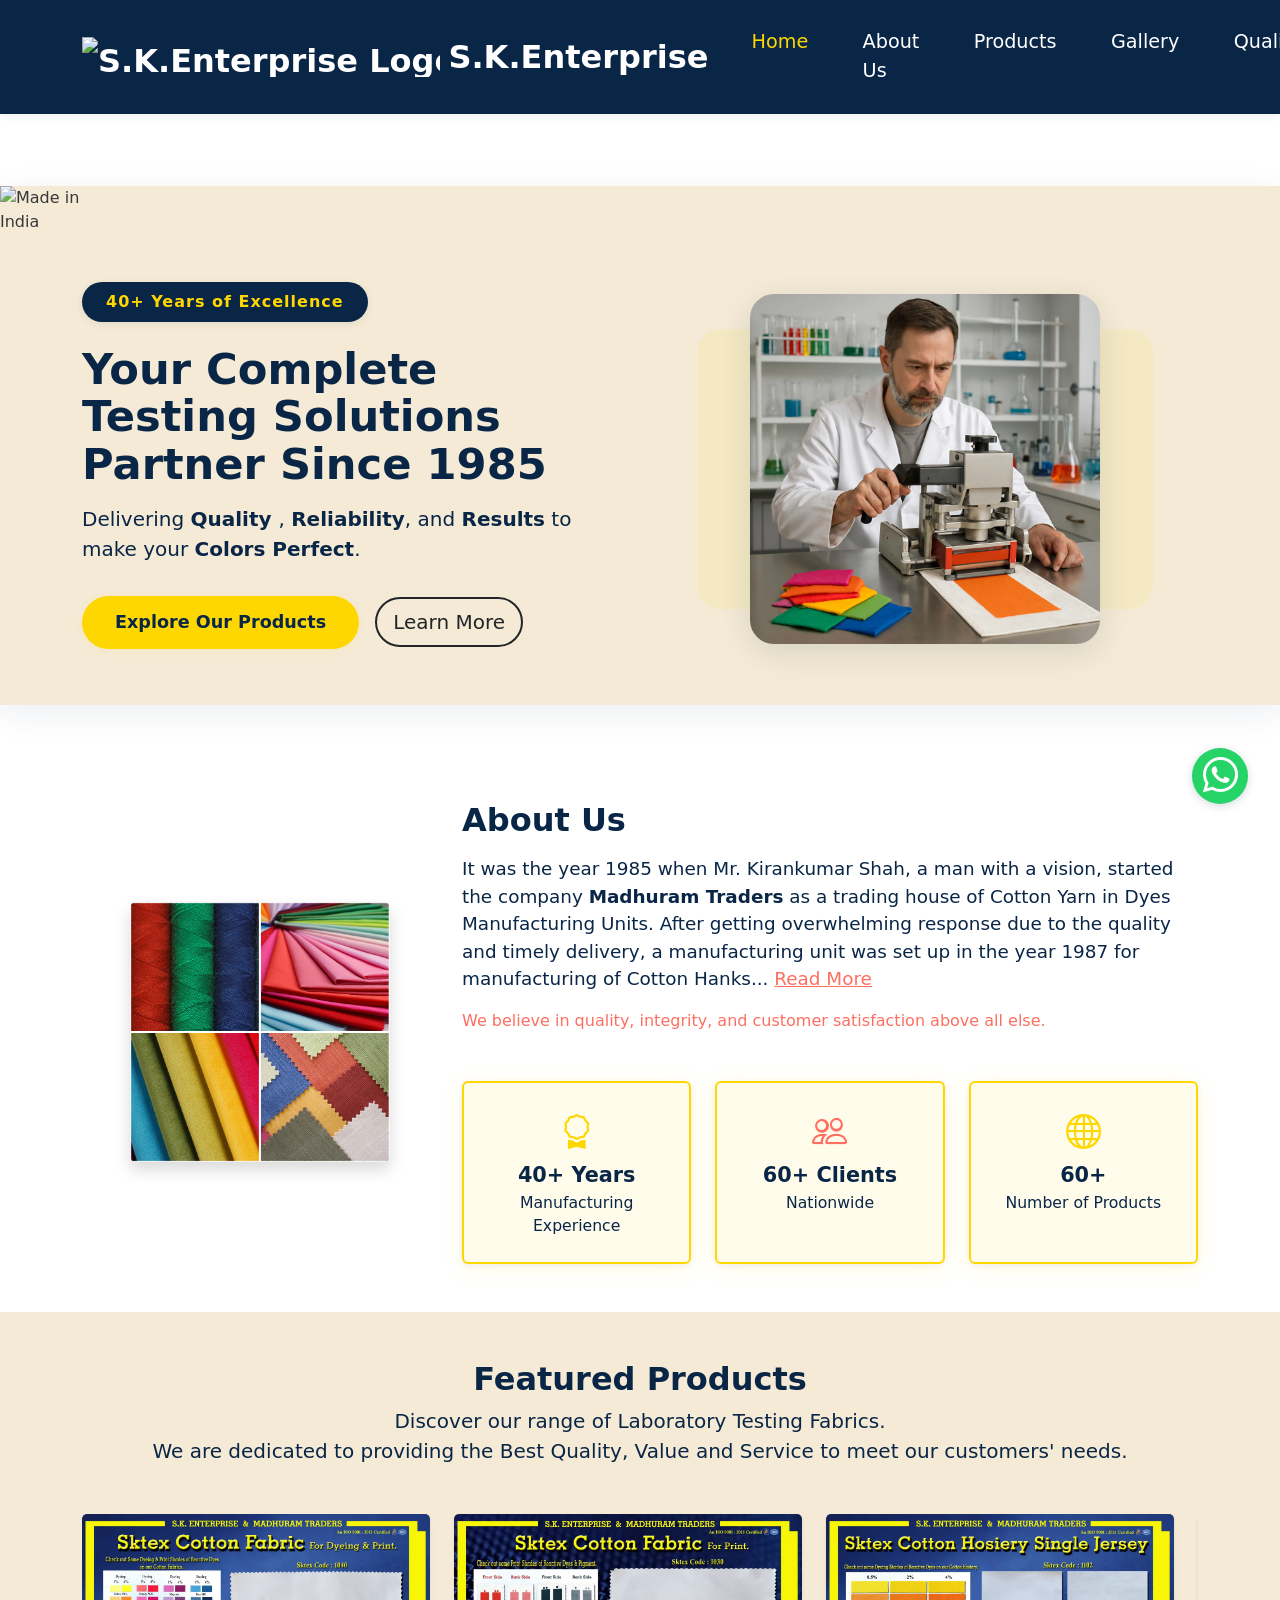
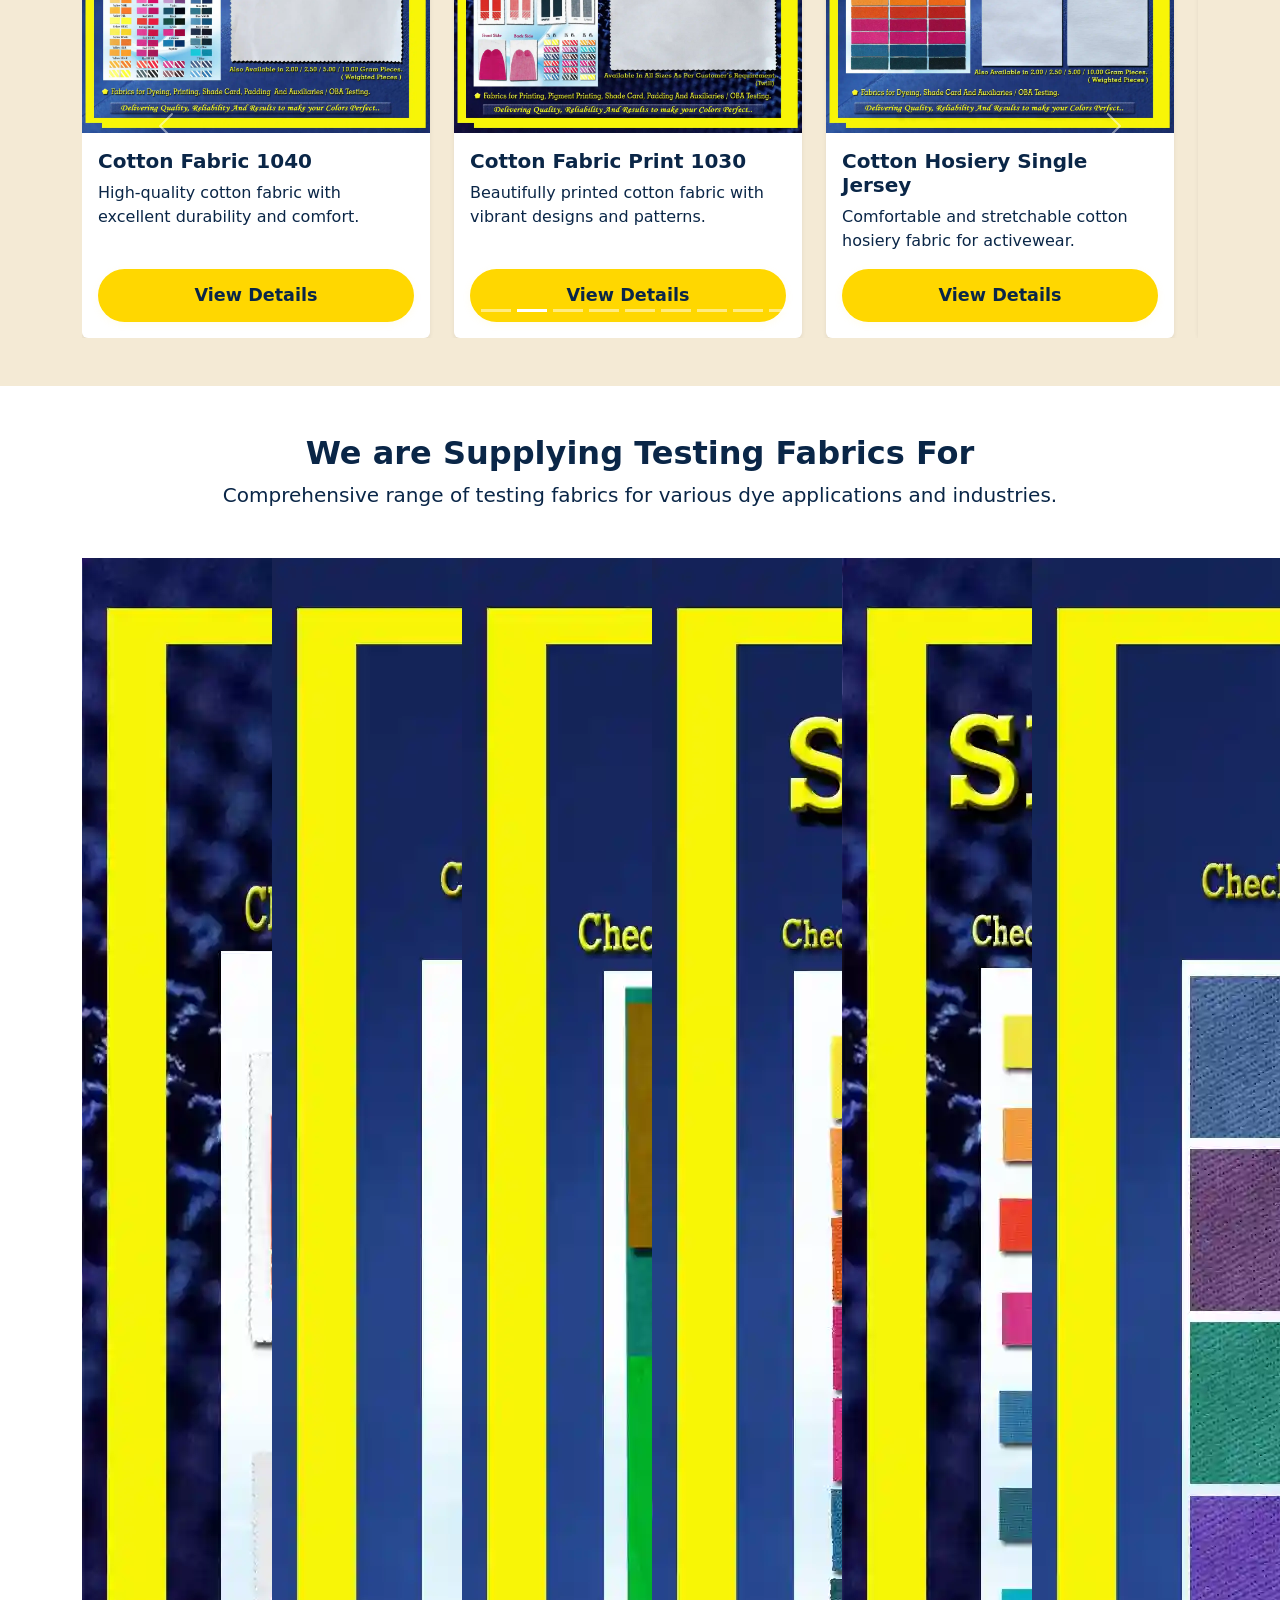
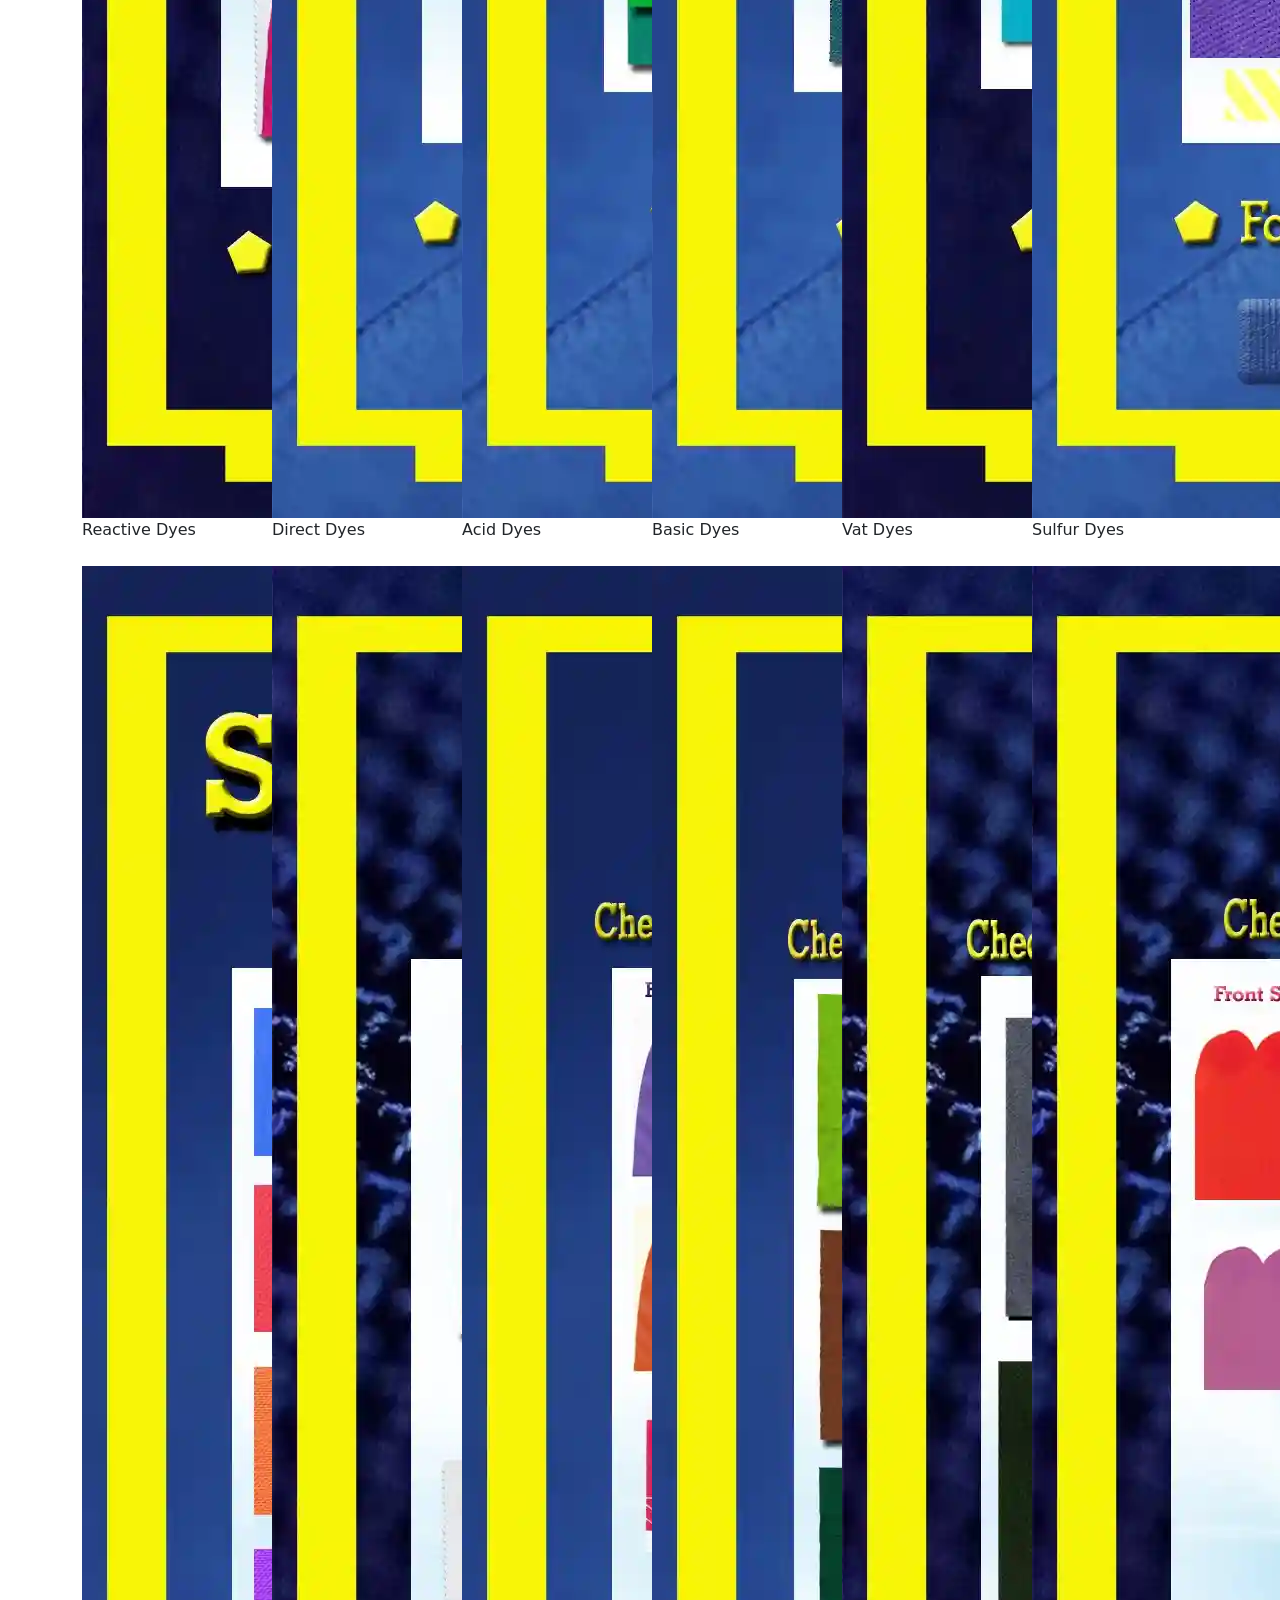
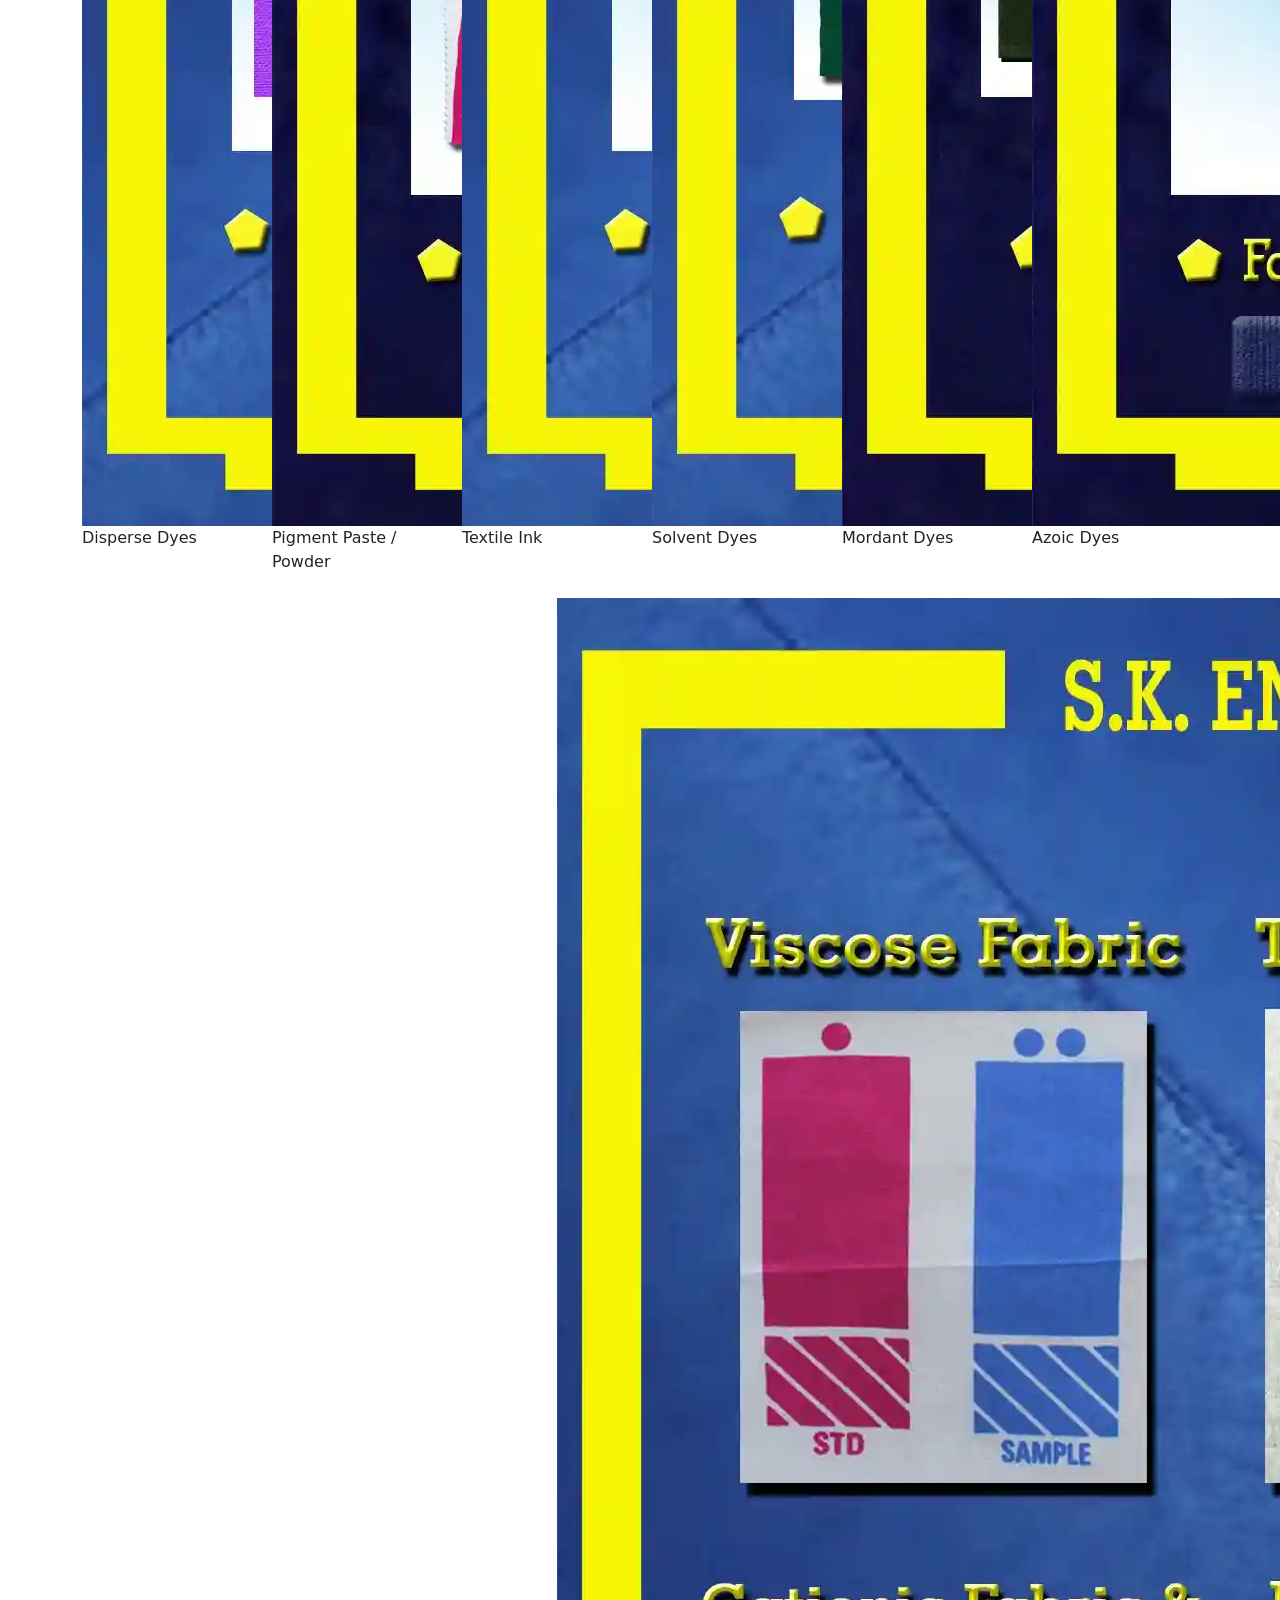
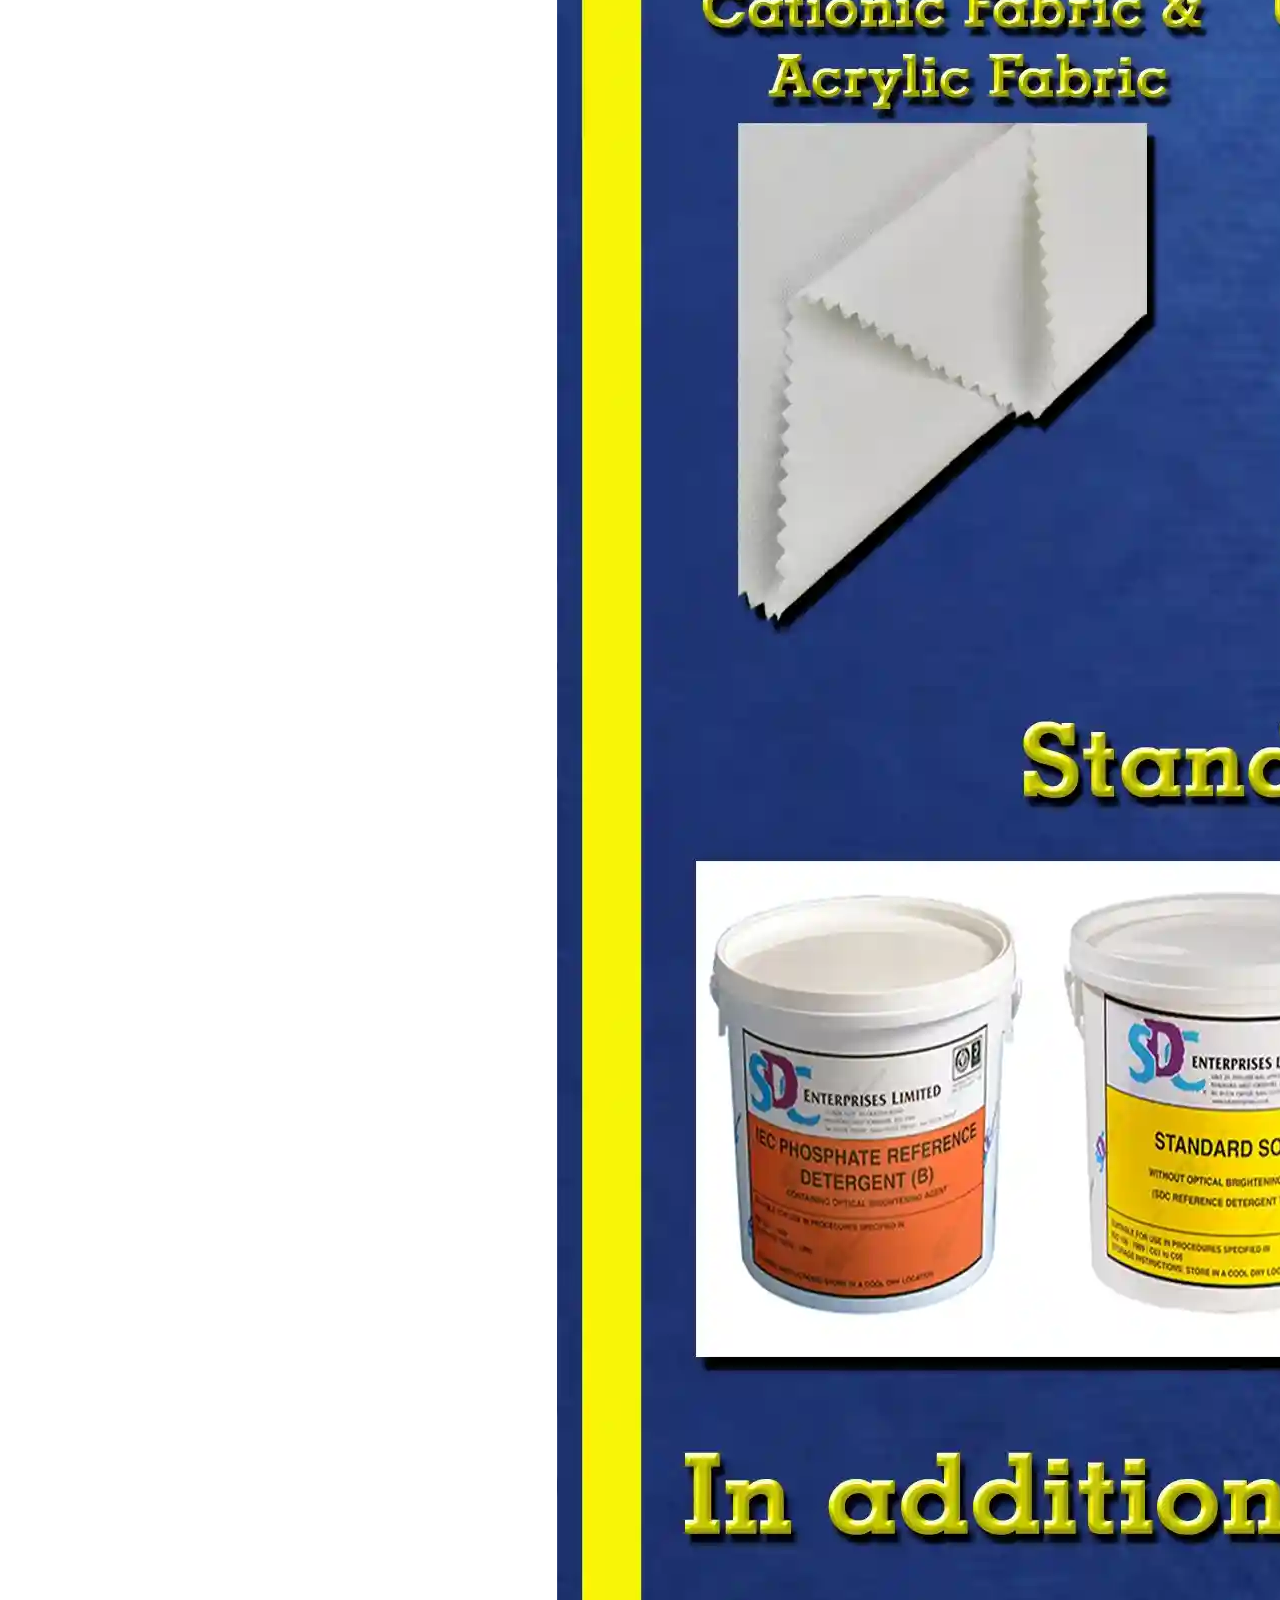
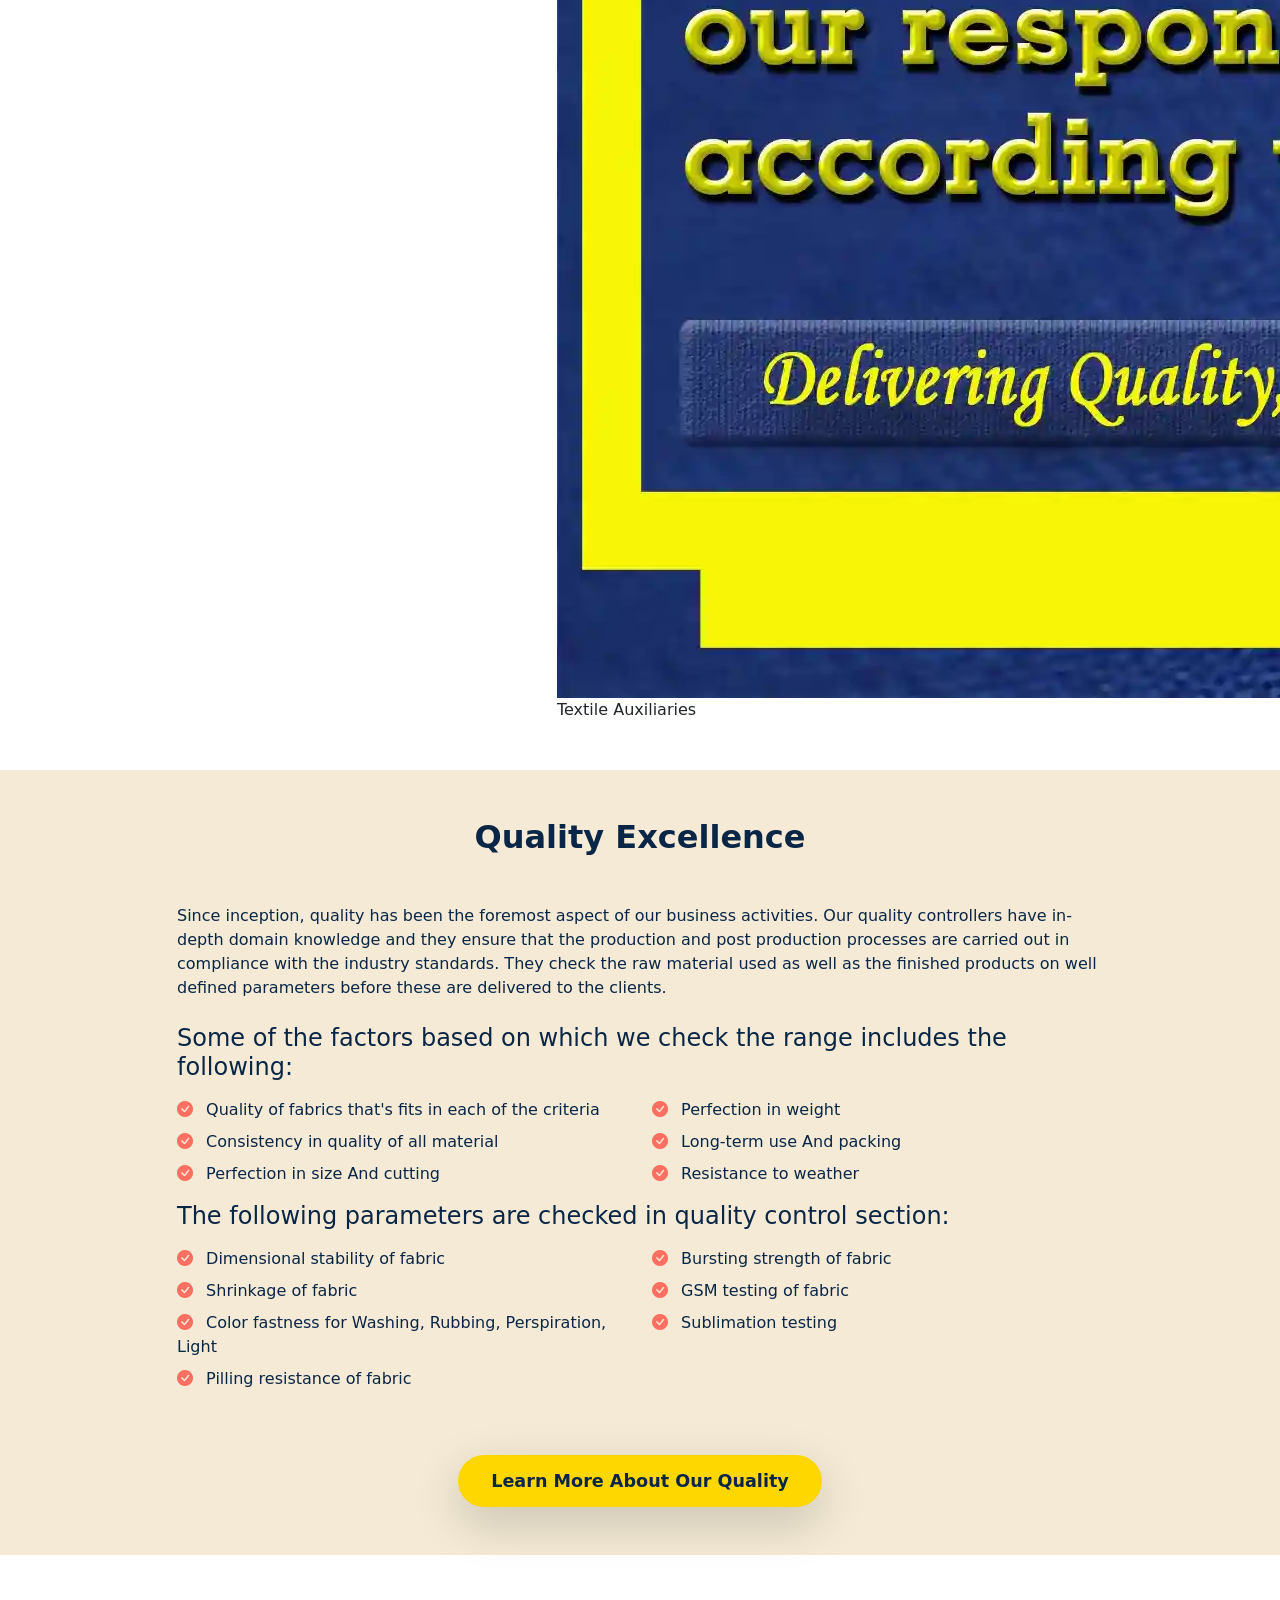
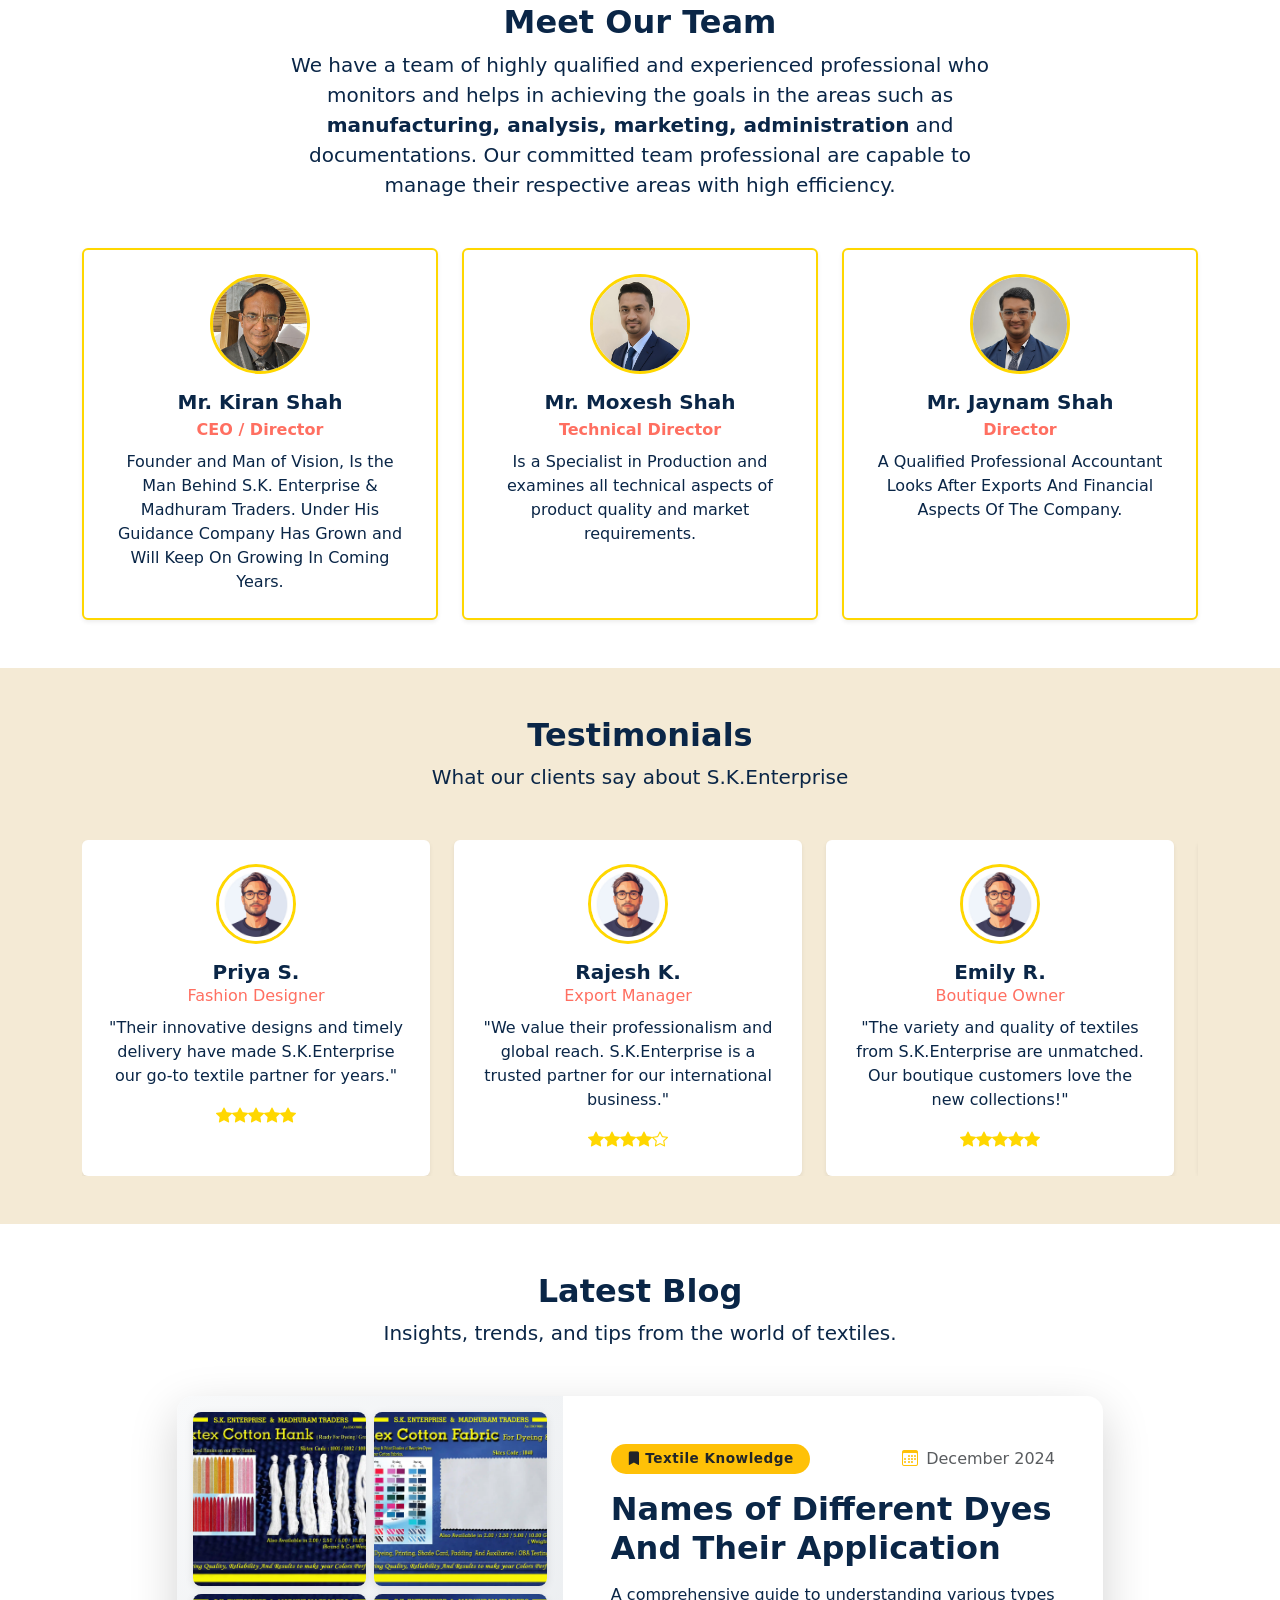
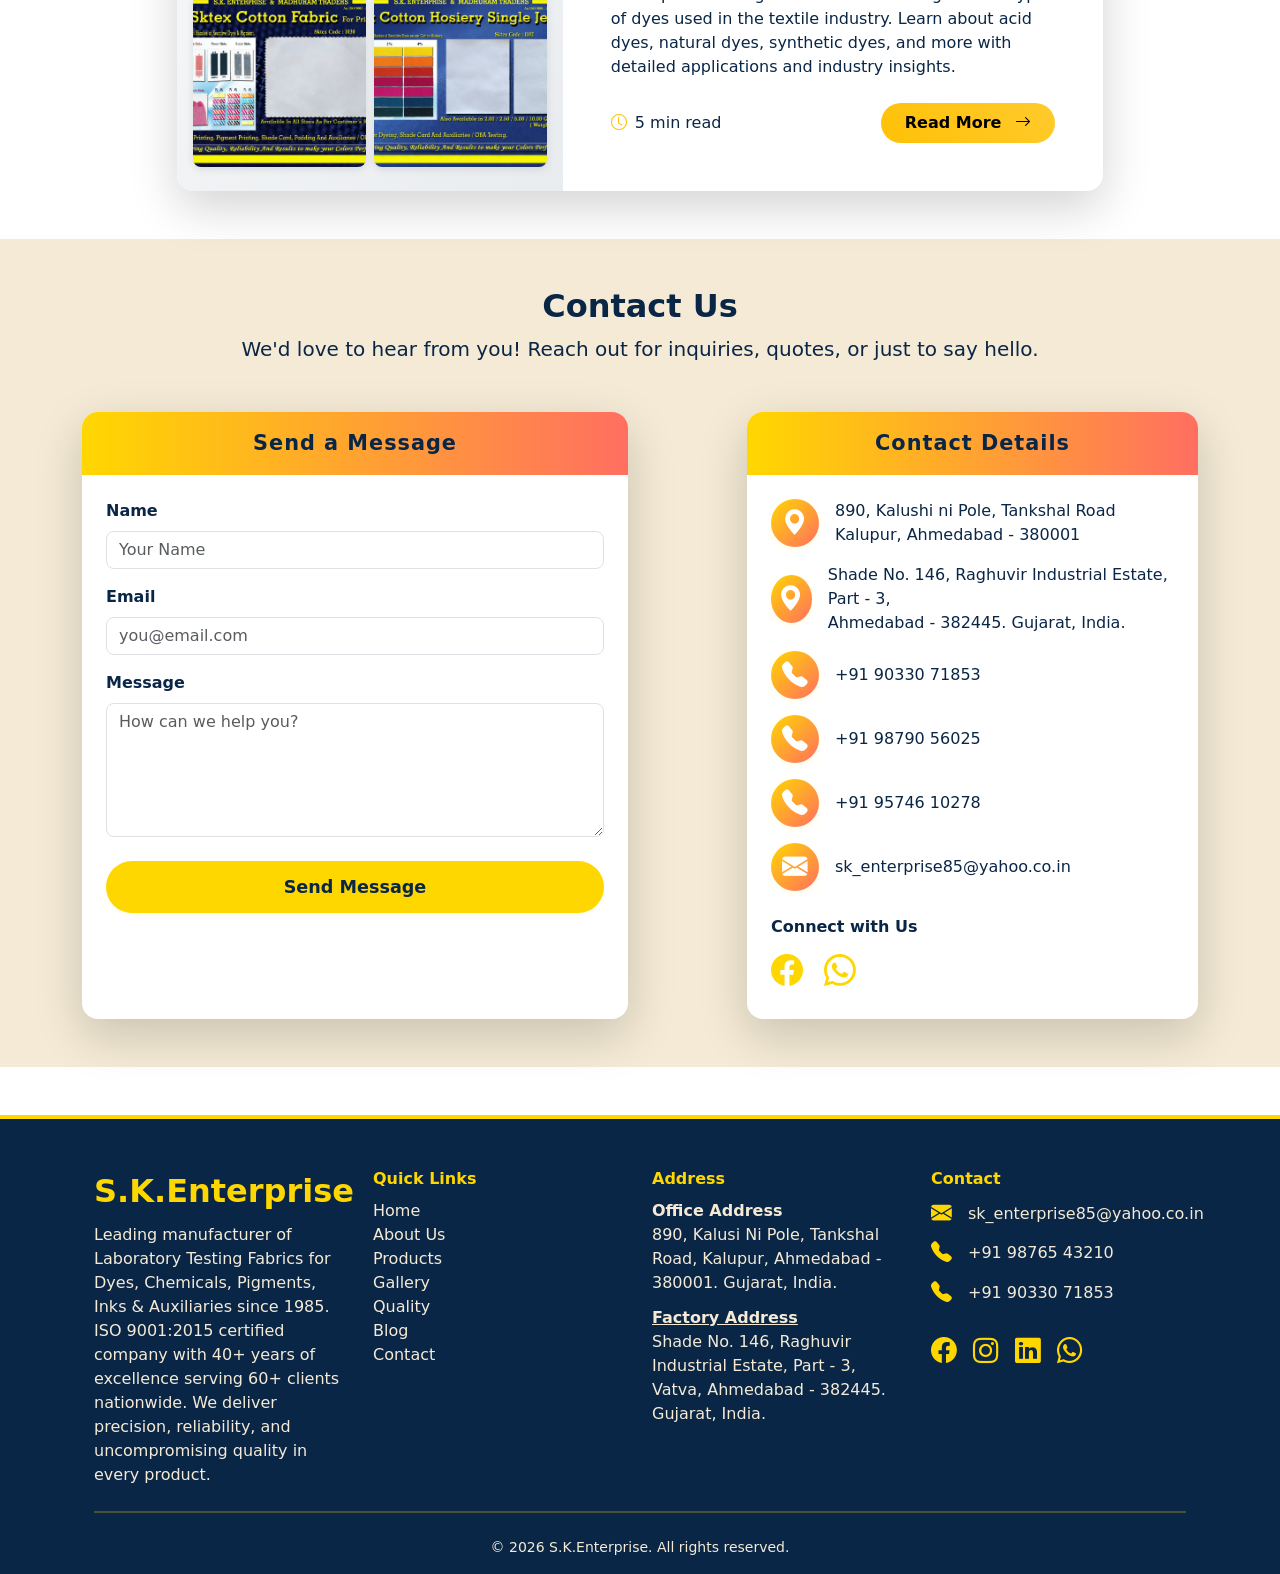
==== index.html @ 65a74654 "Update content and fix inconsistencies Update content and fix inconsistencies across multiple sectio" ====
<!DOCTYPE html>
<html lang="en">

<head>
    <meta charset="UTF-8">
    <meta http-equiv="X-UA-Compatible" content="IE=edge">
    <meta name="viewport" content="width=device-width, initial-scale=1.0">
    <meta name="description"
        content="S.K.Enterprise (sktex.co.in) - Premium Textile Solutions. Discover our products, gallery, testimonials, and more.">
    <meta name="keywords"
        content="S.K.Enterprise, Textile, Fabrics, sktex, India, Manufacturing, Gallery, Products, Testimonials, Contact">
    <meta name="author" content="S.K.Enterprise">
    <title>S.K.Enterprise | Premium Textile Solutions</title>
    <!-- Bootstrap CSS -->
    <link href="https://cdn.jsdelivr.net/npm/bootstrap@5.3.2/dist/css/bootstrap.min.css" rel="stylesheet">
    <!-- Bootstrap Icons -->
    <link rel="stylesheet" href="https://cdn.jsdelivr.net/npm/bootstrap-icons@1.11.3/font/bootstrap-icons.min.css">
    <!-- Main CSS -->
    <link rel="stylesheet" href="assets/css/main.css">
</head>

<body data-bs-spy="scroll" data-bs-target="#mainNavbar" data-bs-offset="80" tabindex="0">
    <!-- Sticky Modern Bootstrap Navbar -->
    <nav class="navbar navbar-expand-lg navbar-custom sticky-top" role="navigation" aria-label="Main navigation">
        <div class="container">
            <a class="navbar-brand fw-bold d-flex align-items-center" href="index.html">
                <img src="assets/img/logo.png" alt="S.K.Enterprise Logo" height="40" class="me-2">
                S.K.Enterprise
            </a>
            <button class="navbar-toggler" type="button" data-bs-toggle="collapse" data-bs-target="#mainNavbar"
                aria-controls="mainNavbar" aria-expanded="false" aria-label="Toggle navigation">
                <span class="navbar-toggler-icon"></span>
            </button>
            <div class="collapse navbar-collapse" id="mainNavbar">
                <ul class="navbar-nav mx-auto mb-2 mb-lg-0">
                    <li class="nav-item"><a class="nav-link active" href="index.html" aria-current="page">Home</a></li>
                    <li class="nav-item"><a class="nav-link" href="about.html">About Us</a></li>
                    <li class="nav-item"><a class="nav-link" href="products.html">Products</a></li>
                    <li class="nav-item"><a class="nav-link" href="gallery.html">Gallery</a></li>
                    <li class="nav-item"><a class="nav-link" href="quality.html">Quality</a></li>
                    <li class="nav-item"><a class="nav-link" href="blogs.html">Blog</a></li>

                </ul>
                <a href="contact.html" class="btn btn-gold ms-lg-3 mt-2 mt-lg-0">Contact</a>
            </div>
        </div>
    </nav>
    <!-- Main Content Placeholder -->
    <main class="min-vh-100 pt-4 pb-5">
        <!-- Hero Section -->
        <section class="py-5 px-0">
            <div class="hero-gradient w-100 rounded-0 position-relative">
                <!-- Made in India Badge -->
                <div class="made-in-india-badge">
                    <img src="assets/img/made-in-india.png" alt="Made in India" class="img-fluid"
                        style="max-width: 120px; opacity: 0.9;">
                </div>
                <div class="container py-5">
                    <div class="row align-items-center">
                        <!-- Left: Text -->
                        <div class="col-lg-6 mb-4 mb-lg-0">
                            <span class="hero-badge">40+ Years of Excellence</span>
                            <h1 class="hero-headline">
                                Your Complete Testing Solutions Partner Since 1985
                            </h1>
                            <div class="hero-subtitle">Delivering <span class="text-navy-fw600">Quality </span>,
                                <span class="text-navy-fw600">Reliability</span>, and
                                <span class="text-navy-fw600">Results</span> to make your <span
                                    class="text-navy-fw600">Colors
                                    Perfect</span>.
                            </div>
                            <div class="hero-btns d-flex flex-wrap align-items-center">
                                <a href="#products" class="btn btn-gold btn-lg" tabindex="0">Explore Our Products</a>
                                <a href="#about" class="btn btn-outline-dark btn-lg rounded-999-border-2"
                                    tabindex="0">Learn More</a>
                            </div>
                        </div>
                        <!-- Right: Image -->
                        <div class="col-lg-6 text-center hero-img-wrapper">
                            <div class="hero-img-overlay"></div>
                            <img src="assets/img/hero-image.webp" class="img-fluid hero-img"
                                alt="Premium textile fabrics - S.K.Enterprise" loading="lazy">
                        </div>
                    </div>
                </div>
            </div>
        </section>

        <!-- About Us Section -->
        <section id="about" class="py-5">
            <div class="container">
                <div class="row align-items-center">
                    <!-- Left: Award/Certificate Image -->
                    <div class="col-md-4 mb-4 mb-md-0 text-center">
                        <img src="assets/img/About-S.K.Enterprise.png" alt="Award certificate - S.K.Enterprise"
                            class="img-fluid rounded shadow max-height-260 object-cover bg-beige" loading="lazy">
                    </div>
                    <!-- Right: About Text and Stat Boxes -->
                    <div class="col-md-8">
                        <h2 class="fw-bold mb-3 text-navy">About Us</h2>
                        <p class="fs-1-15 text-navy">
                            It was the year 1985 when Mr. Kirankumar Shah, a man with a vision, started the company
                            <strong>Madhuram Traders</strong> as a trading house of Cotton Yarn in Dyes Manufacturing
                            Units. After
                            getting overwhelming response due to the quality and timely delivery, a manufacturing unit
                            was set up in the year 1987 for manufacturing of Cotton Hanks... <a href="about.html"
                                class="text-coral fw-500">Read More</a>
                        </p>


                        <p class="text-coral fw-500">We believe in quality, integrity, and
                            customer satisfaction above all else.</p>
                        <div class="row text-center g-4 justify-content-center mt-4">
                            <div class="col-12 col-md-4">
                                <div class="about-highlight-box p-4 rounded h-100 mb-3 mb-md-0">
                                    <div class="fs-2-2 text-gold"><i class="bi bi-award"></i>
                                    </div>
                                    <div class="fw-bold text-navy fs-1-3">40+ Years
                                    </div>
                                    <div class="text-navy fs-0-98">Manufacturing Experience</div>
                                </div>
                            </div>
                            <div class="col-12 col-md-4">
                                <div class="about-highlight-box p-4 rounded h-100 mb-3 mb-md-0">
                                    <div class="fs-2-2 text-coral"><i class="bi bi-people"></i></div>
                                    <div class="fw-bold text-navy fs-1-3">60+ Clients
                                    </div>
                                    <div class="text-navy fs-0-98">Nationwide</div>
                                </div>
                            </div>
                            <div class="col-12 col-md-4">
                                <div class="about-highlight-box p-4 rounded h-100">
                                    <div class="fs-2-2 text-gold"><i class="bi bi-globe"></i>
                                    </div>
                                    <div class="fw-bold text-navy fs-1-3">60+
                                    </div>
                                    <div class="text-navy fs-0-98">Number of Products
                                    </div>
                                </div>
                            </div>
                        </div>
                    </div>
                </div>
            </div>
        </section>
        <!-- Featured Products Section -->
        <section id="products" class="py-5 bg-beige">
            <div class="container">
                <div class="text-center mb-5">
                    <h2 class="fw-bold mb-2 text-navy">Featured Products</h2>
                    <p class="lead text-navy">Discover our range of Laboratory Testing Fabrics. <br>
                        We are dedicated to providing the Best Quality, Value and Service to meet
                        our customers' needs.</p>

                </div>
                <div id="productCarousel" class="carousel slide" data-bs-ride="carousel" data-bs-interval="4000"
                    role="region" aria-label="Product Carousel">
                    <div class="carousel-inner" id="productCarouselInner">
                        <!-- Slides will be generated by JavaScript -->
                    </div>
                    <button class="carousel-control-prev" type="button" data-bs-target="#productCarousel"
                        data-bs-slide="prev">
                        <span class="carousel-control-prev-icon" aria-hidden="true"></span>
                        <span class="visually-hidden">Previous</span>
                    </button>
                    <button class="carousel-control-next" type="button" data-bs-target="#productCarousel"
                        data-bs-slide="next">
                        <span class="carousel-control-next-icon" aria-hidden="true"></span>
                        <span class="visually-hidden">Next</span>
                    </button>
                    <!-- Carousel Indicators -->
                    <div class="carousel-indicators" id="productCarouselIndicators">
                        <!-- Indicators will be generated by JavaScript -->
                    </div>
                </div>
            </div>
        </section>
        <!-- We are Supplying Testing Fabrics For Section -->
        <section id="testing-fabrics" class="py-5">
            <div class="container">
                <div class="text-center mb-5">
                    <h2 class="fw-bold mb-2 text-navy">We are Supplying Testing Fabrics For</h2>
                    <p class="lead text-navy">Comprehensive range of testing fabrics for various dye applications and
                        industries.</p>
                </div>
                <div class="row justify-content-center g-4">
                    <!-- Reactive Dyes -->
                    <div class="col-6 col-md-3 col-lg-2">
                        <div class="product-circle">
                            <div class="product-circle-inner">
                                <div class="product-image">
                                    <img src="assets/gallery/3 Cotton Fabric (Print) 1030.webp" alt="Reactive Dyes"
                                        class="product-img">
                                </div>
                                <div class="product-label">Reactive Dyes</div>
                            </div>
                        </div>
                    </div>
                    <!-- Direct Dyes -->
                    <div class="col-6 col-md-3 col-lg-2">
                        <div class="product-circle">
                            <div class="product-circle-inner">
                                <div class="product-image">
                                    <img src="assets/gallery/2 Cotton Fabric 1040.webp" alt="Direct Dyes"
                                        class="product-img">
                                </div>
                                <div class="product-label">Direct Dyes</div>
                            </div>
                        </div>
                    </div>
                    <!-- Acid Dyes -->
                    <div class="col-6 col-md-3 col-lg-2">
                        <div class="product-circle">
                            <div class="product-circle-inner">
                                <div class="product-image">
                                    <img src="assets/gallery/8 Silk Fabric .webp" alt="Acid Dyes" class="product-img">
                                </div>
                                <div class="product-label">Acid Dyes</div>
                            </div>
                        </div>
                    </div>
                    <!-- Basic Dyes -->
                    <div class="col-6 col-md-3 col-lg-2">
                        <div class="product-circle">
                            <div class="product-circle-inner">
                                <div class="product-image">
                                    <img src="assets/gallery/4 Cotton Hosiery Single Jersey.webp" alt="Basic Dyes"
                                        class="product-img">
                                </div>
                                <div class="product-label">Basic Dyes</div>
                            </div>
                        </div>
                    </div>
                    <!-- Vat Dyes -->
                    <div class="col-6 col-md-3 col-lg-2">
                        <div class="product-circle">
                            <div class="product-circle-inner">
                                <div class="product-image">
                                    <img src="assets/gallery/5 Cotton Hosiery Double Jersey.webp" alt="Vat Dyes"
                                        class="product-img">
                                </div>
                                <div class="product-label">Vat Dyes</div>
                            </div>
                        </div>
                    </div>
                    <!-- Sulfur Dyes -->
                    <div class="col-6 col-md-3 col-lg-2">
                        <div class="product-circle">
                            <div class="product-circle-inner">
                                <div class="product-image">
                                    <img src="assets/gallery/10 Cotton Fabric 1249 (Sulphur dyes).webp"
                                        alt="Sulfur Dyes" class="product-img">
                                </div>
                                <div class="product-label">Sulfur Dyes</div>
                            </div>
                        </div>
                    </div>
                    <!-- Disperse Dyes -->
                    <div class="col-6 col-md-3 col-lg-2">
                        <div class="product-circle">
                            <div class="product-circle-inner">
                                <div class="product-image">
                                    <img src="assets/gallery/14 Polyester Fabric.webp" alt="Disperse Dyes"
                                        class="product-img">
                                </div>
                                <div class="product-label">Disperse Dyes</div>
                            </div>
                        </div>
                    </div>
                    <!-- Pigment Paste / Powder -->
                    <div class="col-6 col-md-3 col-lg-2">
                        <div class="product-circle">
                            <div class="product-circle-inner">
                                <div class="product-image">
                                    <img src="assets/gallery/11 Cotton Fabric 1247 (Pigments Print).webp"
                                        alt="Pigment Paste / Powder" class="product-img">
                                </div>
                                <div class="product-label">Pigment Paste / Powder</div>
                            </div>
                        </div>
                    </div>
                    <!-- Textile Ink -->
                    <div class="col-6 col-md-3 col-lg-2">
                        <div class="product-circle">
                            <div class="product-circle-inner">
                                <div class="product-image">
                                    <img src="assets/gallery/12 Cotton Fabric 1240 (Print).webp" alt="Textile Ink"
                                        class="product-img">
                                </div>
                                <div class="product-label">Textile Ink</div>
                            </div>
                        </div>
                    </div>
                    <!-- Solvent Dyes -->
                    <div class="col-6 col-md-3 col-lg-2">
                        <div class="product-circle">
                            <div class="product-circle-inner">
                                <div class="product-image">
                                    <img src="assets/gallery/6 Nylon Hosiery.webp" alt="Solvent Dyes"
                                        class="product-img">
                                </div>
                                <div class="product-label">Solvent Dyes</div>
                            </div>
                        </div>
                    </div>
                    <!-- Mordant Dyes -->
                    <div class="col-6 col-md-3 col-lg-2">
                        <div class="product-circle">
                            <div class="product-circle-inner">
                                <div class="product-image">
                                    <img src="assets/gallery/7 Woolen Fabric.webp" alt="Mordant Dyes"
                                        class="product-img">
                                </div>
                                <div class="product-label">Mordant Dyes</div>
                            </div>
                        </div>
                    </div>
                    <!-- Azoic Dyes -->
                    <div class="col-6 col-md-3 col-lg-2">
                        <div class="product-circle">
                            <div class="product-circle-inner">
                                <div class="product-image">
                                    <img src="assets/gallery/13 Cotton Fabric 1242 (Print).webp" alt="Azoic Dyes"
                                        class="product-img">
                                </div>
                                <div class="product-label">Azoic Dyes</div>
                            </div>
                        </div>
                    </div>
                    <!-- Textile Auxiliaries -->
                    <div class="col-6 col-md-3 col-lg-2">
                        <div class="product-circle">
                            <div class="product-circle-inner">
                                <div class="product-image">
                                    <img src="assets/gallery/Other Product.webp" alt="Textile Auxiliaries"
                                        class="product-img">
                                </div>
                                <div class="product-label">Textile Auxiliaries</div>
                            </div>
                        </div>
                    </div>
                </div>
            </div>
        </section>
        <!-- Quality Section -->
        <section id="quality" class="py-5 bg-beige">
            <div class="container">
                <div class="text-center mb-5">
                    <h2 class="fw-bold mb-2 text-navy">Quality Excellence</h2>

                </div>
                <div class="row justify-content-center">
                    <div class="col-lg-10">
                        <!-- Professional Team Section -->
                        <div class="mb-5">

                            <p class="text-navy mb-4">
                                Since inception, quality has been the foremost aspect of our business activities. Our
                                quality controllers have in-depth domain knowledge and they ensure that the production
                                and post production processes are carried out in compliance with the industry standards.
                                They check the raw material used as well as the finished products on well defined
                                parameters before these are delivered to the clients.
                            </p>
                            <h4 class="text-navy mb-3">Some of the factors based on which we check the range includes
                                the following:</h4>
                            <div class="row">
                                <div class="col-md-6">
                                    <ul class="list-unstyled">
                                        <li class="mb-2">
                                            <i class="bi bi-check-circle-fill text-coral me-2"></i>
                                            <span class="text-navy">Quality of fabrics that's fits in each of the
                                                criteria</span>
                                        </li>
                                        <li class="mb-2">
                                            <i class="bi bi-check-circle-fill text-coral me-2"></i>
                                            <span class="text-navy">Consistency in quality of all material</span>
                                        </li>
                                        <li class="mb-2">
                                            <i class="bi bi-check-circle-fill text-coral me-2"></i>
                                            <span class="text-navy">Perfection in size And cutting</span>
                                        </li>
                                    </ul>
                                </div>
                                <div class="col-md-6">
                                    <ul class="list-unstyled">
                                        <li class="mb-2">
                                            <i class="bi bi-check-circle-fill text-coral me-2"></i>
                                            <span class="text-navy">Perfection in weight</span>
                                        </li>
                                        <li class="mb-2">
                                            <i class="bi bi-check-circle-fill text-coral me-2"></i>
                                            <span class="text-navy">Long-term use And packing</span>
                                        </li>
                                        <li class="mb-2">
                                            <i class="bi bi-check-circle-fill text-coral me-2"></i>
                                            <span class="text-navy">Resistance to weather</span>
                                        </li>
                                    </ul>
                                </div>
                            </div>
                            <h4 class="text-navy mb-3">The following parameters are checked in quality control section:
                            </h4>
                            <div class="row">
                                <div class="col-md-6">
                                    <ul class="list-unstyled">
                                        <li class="mb-2">
                                            <i class="bi bi-check-circle-fill text-coral me-2"></i>
                                            <span class="text-navy">Dimensional stability of fabric</span>
                                        </li>
                                        <li class="mb-2">
                                            <i class="bi bi-check-circle-fill text-coral me-2"></i>
                                            <span class="text-navy">Shrinkage of fabric</span>
                                        </li>
                                        <li class="mb-2">
                                            <i class="bi bi-check-circle-fill text-coral me-2"></i>
                                            <span class="text-navy">Color fastness for Washing, Rubbing, Perspiration,
                                                Light</span>
                                        </li>
                                        <li class="mb-2">
                                            <i class="bi bi-check-circle-fill text-coral me-2"></i>
                                            <span class="text-navy">Pilling resistance of fabric</span>
                                        </li>
                                    </ul>
                                </div>
                                <div class="col-md-6">
                                    <ul class="list-unstyled">
                                        <li class="mb-2">
                                            <i class="bi bi-check-circle-fill text-coral me-2"></i>
                                            <span class="text-navy">Bursting strength of fabric</span>
                                        </li>
                                        <li class="mb-2">
                                            <i class="bi bi-check-circle-fill text-coral me-2"></i>
                                            <span class="text-navy">GSM testing of fabric</span>
                                        </li>
                                        <li class="mb-2">
                                            <i class="bi bi-check-circle-fill text-coral me-2"></i>
                                            <span class="text-navy">Sublimation testing</span>
                                        </li>
                                    </ul>
                                </div>
                            </div>
                        </div>
                        <div class="text-center">
                            <a href="quality.html" class="btn btn-gold btn-lg fw-bold shadow-lg">Learn More About
                                Our Quality</a>
                        </div>
                    </div>
                </div>
            </div>
            </div>
        </section>
        <!-- Meet Our Team Section (replaces Gallery) -->
        <section id="team" class="py-5">
            <div class="container">
                <div class="text-center mb-5">
                    <h2 class="fw-bold mb-2 text-navy">Meet Our Team</h2>
                    <p class="lead text-navy max-width-700 mx-auto">
                        We have a team of highly qualified and experienced professional who monitors and helps in
                        achieving the goals in the areas such as <span class="fw-600">manufacturing, analysis,
                            marketing, administration</span> and documentations. Our committed team professional are
                        capable to manage their respective areas with high efficiency.
                    </p>
                </div>
                <div class="row justify-content-center g-4">
                    <!-- Kiran Shah -->
                    <div class="col-12 col-md-4">
                        <div class="card h-100 shadow-sm border-0 text-center p-4">
                            <img src="assets/img/Kiran-Shah.jpg" alt="Mr. Kiran Shah"
                                class="rounded-circle mx-auto mb-3 width-100 height-100 object-cover border-gold bg-beige">
                            <h5 class="fw-bold mb-1 text-navy">Mr. Kiran Shah</h5>
                            <div class="mb-2 text-coral fw-600">CEO / Director</div>
                            <p class="mb-0 text-navy fs-1">Founder and Man of Vision,
                                Is the Man Behind S.K. Enterprise &amp; Madhuram Traders. Under His Guidance Company Has
                                Grown and Will Keep On Growing In Coming Years.</p>
                        </div>
                    </div>
                    <!-- Moxesh Shah -->
                    <div class="col-12 col-md-4">
                        <div class="card h-100 shadow-sm border-0 text-center p-4">
                            <img src="assets/img/Moxesh-Shah.png" alt="Mr. Moxesh Shah"
                                class="rounded-circle mx-auto mb-3 width-100 height-100 object-cover border-gold bg-beige">
                            <h5 class="fw-bold mb-1 text-navy">Mr. Moxesh Shah</h5>
                            <div class="mb-2 text-coral fw-600">Technical Director
                            </div>
                            <p class="mb-0 text-navy fs-1">Is a Specialist in
                                Production and examines all technical aspects of product quality and market
                                requirements.</p>
                        </div>
                    </div>
                    <!-- Jaynam Shah -->
                    <div class="col-12 col-md-4">
                        <div class="card h-100 shadow-sm border-0 text-center p-4">
                            <img src="assets/img/Jaynam-Shah.png" alt="Mr. Jaynam Shah"
                                class="rounded-circle mx-auto mb-3 width-100 height-100 object-cover border-gold bg-beige">
                            <h5 class="fw-bold mb-1 text-navy">Mr. Jaynam Shah</h5>
                            <div class="mb-2 text-coral fw-600">Director</div>
                            <p class="mb-0 text-navy fs-1">A Qualified Professional
                                Accountant Looks After Exports And Financial Aspects Of The Company.</p>
                        </div>
                    </div>
                </div>
            </div>
        </section>
        <!-- Testimonials Section -->
        <section id="testimonials" class="py-5 bg-beige">
            <div class="container">
                <div class="text-center mb-5">
                    <h2 class="fw-bold mb-2 text-navy">Testimonials</h2>
                    <p class="lead text-navy">What our clients say about S.K.Enterprise</p>
                </div>
                <div id="testimonialCarousel" class="carousel slide" data-bs-ride="carousel" data-bs-interval="4000"
                    role="region" aria-label="Testimonials Carousel">
                    <div class="carousel-inner" id="testimonialCarouselInner">
                        <!-- Slides will be generated by JavaScript -->
                    </div>
                    <button class="carousel-control-prev" type="button" data-bs-target="#testimonialCarousel"
                        data-bs-slide="prev">
                        <span class="carousel-control-prev-icon" aria-hidden="true"></span>
                        <span class="visually-hidden">Previous</span>
                    </button>
                    <button class="carousel-control-next" type="button" data-bs-target="#testimonialCarousel"
                        data-bs-slide="next">
                        <span class="carousel-control-next-icon" aria-hidden="true"></span>
                        <span class="visually-hidden">Next</span>
                    </button>
                    <!-- Carousel Indicators -->
                    <div class="carousel-indicators" id="testimonialCarouselIndicators">
                        <!-- Indicators will be generated by JavaScript -->
                    </div>
                </div>
            </div>
        </section>
        <!-- Blog Section -->
        <section id="blog" class="py-5">
            <div class="container">
                <div class="text-center mb-5">
                    <h2 class="fw-bold mb-2 text-navy">Latest Blog</h2>
                    <p class="lead text-navy">Insights, trends, and tips from the world of textiles.</p>
                </div>
                <div class="row justify-content-center">
                    <!-- Blog Post Card -->
                    <div class="col-12 col-lg-10">
                        <div class="card shadow-lg border-0 rounded-4 overflow-hidden">
                            <div class="row g-0">
                                <!-- Left: Image Collage -->
                                <div class="col-md-5">
                                    <div class="blog-image-collage h-100 p-3">
                                        <div class="row g-2 h-100">
                                            <!-- Top Left: Thread Spools -->
                                            <div class="col-6">
                                                <div class="blog-image-item rounded-3 overflow-hidden h-100">
                                                    <img src="assets/img/1 Cotton Hank.webp"
                                                        class="w-100 h-100 object-cover" alt="Colorful thread spools"
                                                        loading="lazy">
                                                </div>
                                            </div>
                                            <!-- Top Right: Fabric Swatches -->
                                            <div class="col-6">
                                                <div class="blog-image-item rounded-3 overflow-hidden h-100">
                                                    <img src="assets/img/2 Cotton Fabric 1040.webp"
                                                        class="w-100 h-100 object-cover"
                                                        alt="Fabric swatches in various colors" loading="lazy">
                                                </div>
                                            </div>
                                            <!-- Bottom Left: Fabric Rolls -->
                                            <div class="col-6">
                                                <div class="blog-image-item rounded-3 overflow-hidden h-100">
                                                    <img src="assets/img/3 Cotton Fabric (Print) 1030.webp"
                                                        class="w-100 h-100 object-cover"
                                                        alt="Fabric rolls in different colors" loading="lazy">
                                                </div>
                                            </div>
                                            <!-- Bottom Right: Fabric Swatches -->
                                            <div class="col-6">
                                                <div class="blog-image-item rounded-3 overflow-hidden h-100">
                                                    <img src="assets/img/4 Cotton Hosiery Single Jersey.webp"
                                                        class="w-100 h-100 object-cover" alt="Textured fabric swatches"
                                                        loading="lazy">
                                                </div>
                                            </div>
                                        </div>
                                    </div>
                                </div>
                                <!-- Right: Content -->
                                <div class="col-md-7">
                                    <div class="card-body p-4 p-md-5 d-flex flex-column h-100">
                                        <!-- Category Badge and Date -->
                                        <div class="d-flex align-items-center justify-content-between mb-3">
                                            <span class="badge bg-warning text-dark rounded-pill px-3 py-2 fw-semibold">
                                                <i class="bi bi-bookmark-fill me-1"></i>Textile Knowledge
                                            </span>
                                            <div class="d-flex align-items-center text-muted">
                                                <i class="bi bi-calendar3 text-warning me-2"></i>
                                                <span class="fs-6">December 2024</span>
                                            </div>
                                        </div>

                                        <!-- Title -->
                                        <h3 class="fw-bold text-navy mb-3 fs-2">Names of Different Dyes And Their
                                            Application</h3>

                                        <!-- Description -->
                                        <p class="text-navy mb-4 fs-6 lh-base">
                                            A comprehensive guide to understanding various types of dyes used in the
                                            textile industry.
                                            Learn about acid dyes, natural dyes, synthetic dyes, and more with detailed
                                            applications
                                            and industry insights.
                                        </p>

                                        <!-- Reading Time and CTA -->
                                        <div class="mt-auto d-flex align-items-center justify-content-between">
                                            <div class="d-flex align-items-center text-navy">
                                                <i class="bi bi-clock text-warning me-2"></i>
                                                <span class="fs-6">5 min read</span>
                                            </div>
                                            <a href="blog-dyes-and-applications.html"
                                                class="btn btn-warning fw-bold px-4 py-2 rounded-pill">
                                                Read More <i class="bi bi-arrow-right ms-2"></i>
                                            </a>
                                        </div>
                                    </div>
                                </div>
                            </div>
                        </div>
                    </div>
                </div>
            </div>
        </section>
        <!-- Contact Section -->
        <section id="contact" class="py-5 bg-beige">
            <div class="container">
                <div class="text-center mb-5">
                    <h2 class="fw-bold mb-2 text-navy">Contact Us</h2>
                    <p class="lead text-navy">We'd love to hear from you! Reach out for inquiries, quotes, or just to
                        say hello.</p>
                </div>
                <div class="row justify-content-center align-items-stretch g-4">
                    <!-- Contact Form Card -->
                    <div class="col-lg-6 mb-4 mb-lg-0">
                        <div class="card shadow-lg rounded-4 border-0 h-100">
                            <div
                                class="card-header border-0 px-4 d-flex align-items-center justify-content-center bg-gradient-gold-coral rounded-top-1rem pt-1 pb-1 min-height-60">
                                <div class="fw-bold text-center w-100 text-navy fs-1-3 ls-1px">Send a Message</div>
                            </div>
                            <div class="card-body p-4">
                                <form id="contactForm" novalidate>
                                    <div class="mb-3">
                                        <label for="contactName" class="form-label fw-semibold text-navy">Name</label>
                                        <input type="text" class="form-control rounded-3" id="contactName"
                                            placeholder="Your Name" required>
                                        <div class="invalid-feedback">Please enter your name.</div>
                                    </div>
                                    <div class="mb-3">
                                        <label for="contactEmail" class="form-label fw-semibold text-navy">Email</label>
                                        <input type="email" class="form-control rounded-3" id="contactEmail"
                                            placeholder="you@email.com" required>
                                        <div class="invalid-feedback">Please enter a valid email address.</div>
                                    </div>
                                    <div class="mb-3">
                                        <label for="contactMessage"
                                            class="form-label fw-semibold text-navy">Message</label>
                                        <textarea class="form-control rounded-3" id="contactMessage" rows="5"
                                            placeholder="How can we help you?" required></textarea>
                                        <div class="invalid-feedback">Please enter your message.</div>
                                    </div>
                                    <button type="submit" class="btn btn-gold btn-lg w-100 mt-2">Send Message</button>
                                    <div id="contactSuccess" class="alert alert-success mt-3 d-none" role="alert">
                                        Thank you for contacting us! We have received your message.
                                    </div>
                                </form>
                            </div>
                        </div>
                    </div>
                    <!-- Vertical Divider (desktop only) -->
                    <div class="d-none d-lg-flex col-lg-1 align-items-center justify-content-center">
                        <div class="width-2 height-80 bg-gradient-gold-coral rounded-1px"></div>
                    </div>
                    <!-- Contact Info Card -->
                    <div class="col-lg-5">
                        <div class="card shadow-lg rounded-4 border-0 h-100 bg-white">
                            <div
                                class="card-header border-0 px-4 d-flex align-items-center justify-content-center bg-gradient-gold-coral rounded-top-1rem min-height-60 pt-1 pb-1">
                                <div class="fw-bold text-center w-100 fs-1-3 ls-1px text-navy">Contact Details</div>
                            </div>
                            <div class="card-body p-4">
                                <div class="mb-3 d-flex align-items-center text-navy">
                                    <span class="contact-icon"><i class="bi bi-geo-alt-fill text-white"></i></span>
                                    <span>890, Kalushi ni Pole, Tankshal Road</br>Kalupur, Ahmedabad - 380001 </span>
                                </div>
                                <div class="mb-3 d-flex align-items-center text-navy">
                                    <span class="contact-icon"><i class="bi bi-geo-alt-fill text-white"></i></span>
                                    <span>Shade No. 146, Raghuvir Industrial Estate, Part - 3, </br> Ahmedabad - 382445.
                                        Gujarat, India.</span>
                                </div>
                                <div class="mb-3 d-flex align-items-center text-navy">
                                    <span class="contact-icon"><i class="bi bi-telephone-fill text-white"></i></span>
                                    <span>+91 90330 71853</span>
                                </div>
                                <div class="mb-3 d-flex align-items-center text-navy">
                                    <span class="contact-icon"><i class="bi bi-telephone-fill text-white"></i></span>
                                    <span>+91 98790 56025</span>
                                </div>
                                <div class="mb-3 d-flex align-items-center text-navy">
                                    <span class="contact-icon"><i class="bi bi-telephone-fill text-white"></i></span>
                                    <span>+91 95746 10278</span>
                                </div>
                                <div class="mb-4 d-flex align-items-center text-navy">
                                    <span class="contact-icon"><i class="bi bi-envelope-fill text-white"></i></span>
                                    <span>sk_enterprise85@yahoo.co.in</span>
                                </div>
                                <div>
                                    <div class="fw-bold mb-2 text-navy">Connect with Us</div>
                                    <div class="contact-social">
                                        <a href="#" class="me-3" aria-label="Facebook"><i
                                                class="bi bi-facebook fs-2 text-gold"></i></a>
                                        <a href="#" aria-label="WhatsApp"><i
                                                class="bi bi-whatsapp fs-2 text-gold"></i></a>
                                    </div>
                                </div>
                            </div>
                        </div>
                    </div>
                </div>
            </div>
        </section>
        <!-- WhatsApp Floating Button -->
        <a href="https://wa.me/919033071853" target="_blank" aria-label="Chat on WhatsApp" id="whatsapp-float"
            class="whatsapp-float">
            <i class="bi bi-whatsapp"></i>
        </a>
    </main>
    <!-- Footer -->
    <footer class="pt-5 pb-3 bg-navy text-gold border-top-gold-4">
        <div class="container px-4 px-md-5">
            <div class="row align-items-start gy-4">
                <!-- Company Info -->
                <div class="col-md-3 text-md-start text-center mb-3 mb-md-0 d-flex flex-column justify-content-start">
                    <div class="fw-bold fs-2 mb-2 text-gold">S.K.Enterprise</div>
                    <div class="text-beige">Leading manufacturer of Laboratory Testing Fabrics for Dyes, Chemicals,
                        Pigments, Inks & Auxiliaries since 1985. ISO 9001:2015 certified company with 40+ years of
                        excellence serving 60+ clients nationwide. We deliver precision, reliability, and
                        uncompromising quality in every product.</div>
                </div>
                <!-- Quick Links -->
                <div class="col-md-3 text-md-start mb-3 mb-md-0 d-flex flex-column justify-content-center">
                    <div class="fw-bold mb-2 text-gold">Quick Links</div>
                    <ul class="list-unstyled mb-0">
                        <li><a href="index.html" class="footer-link">Home</a></li>
                        <li><a href="about.html" class="footer-link">About Us</a></li>
                        <li><a href="products.html" class="footer-link">Products</a></li>
                        <li><a href="gallery.html" class="footer-link">Gallery</a></li>
                        <li><a href="quality.html" class="footer-link">Quality</a></li>
                        <li><a href="blogs.html" class="footer-link">Blog</a></li>
                        <li><a href="contact.html" class="footer-link">Contact</a></li>
                    </ul>
                </div>
                <!-- Address Column -->
                <div class="col-md-3 text-md-start mb-3 mb-md-0 d-flex flex-column justify-content-start">
                    <div class="fw-bold mb-2 text-gold">Address</div>
                    <div class="text-beige fs-1 mb-0-7">
                        <span class="fw-600">Office Address</span><br>
                        <span> 890, Kalusi Ni Pole,
                            Tankshal Road, Kalupur, Ahmedabad - 380001. Gujarat, India.</span>
                    </div>
                    <div class="text-beige fs-1">
                        <span class="fw-600 text-decoration-underline">Factory Address</span><br>
                        <span> Shade No. 146, Raghuvir
                            Industrial Estate, Part - 3, Vatva, Ahmedabad - 382445. Gujarat, India.</span>
                    </div>
                </div>
                <!-- Contact & Social -->
                <div class="col-md-3 text-md-start d-flex flex-column justify-content-start align-items-md-start">
                    <div class="fw-bold mb-2 text-gold">Contact</div>
                    <div class="d-flex align-items-center mb-2">
                        <i class="bi bi-envelope-fill text-gold fs-1-3 me-3"></i>
                        <span class="text-beige fs-1">sk_enterprise85@yahoo.co.in</span>
                    </div>
                    <div class="d-flex align-items-center mb-2">
                        <i class="bi bi-telephone-fill text-gold fs-1-3 me-3"></i>
                        <span class="text-beige fs-1">+91 98765 43210</span>
                    </div>
                    <div class="d-flex align-items-center mb-2">
                        <i class="bi bi-telephone-fill text-gold fs-1-3 me-3"></i>
                        <span class="text-beige fs-1">+91 90330 71853</span>
                    </div>
                    <div class="mt-3 mb-2 d-flex gap-3 justify-content-md-start justify-content-center">
                        <a href="#" aria-label="Facebook"><i class="bi bi-facebook footer-social"></i></a>
                        <a href="#" aria-label="Instagram"><i class="bi bi-instagram footer-social"></i></a>
                        <a href="#" aria-label="LinkedIn"><i class="bi bi-linkedin footer-social"></i></a>
                        <a href="#" aria-label="WhatsApp"><i class="bi bi-whatsapp footer-social"></i></a>
                    </div>
                </div>
            </div>
            <hr class="my-4 border-gold-1 opacity-20">
            <div class="text-center small text-beige">
                &copy; <span id="currentYear"></span> S.K.Enterprise. All rights reserved.
            </div>
        </div>
    </footer>
    <!-- Bootstrap JS Bundle -->
    <script src="https://cdn.jsdelivr.net/npm/bootstrap@5.3.2/dist/js/bootstrap.bundle.min.js"></script>
    <script src="assets/js/main.js"></script>
    <script src="assets/js/carousel-generator.js"></script>
    <!-- Open Graph Meta Tags -->
    <meta property="og:title" content="S.K.Enterprise | Premium Textile Solutions">
    <meta property="og:description"
        content="Discover premium textile products, gallery, testimonials, and more from S.K.Enterprise.">
    <meta property="og:image"
        content="https://images.unsplash.com/photo-1512436991641-6745cdb1723f?auto=format&fit=crop&w=700&q=80">
    <meta property="og:url" content="https://sktex.co.in/">
    <meta property="og:type" content="website">
    <!-- Twitter Card Meta Tags -->
    <meta name="twitter:card" content="summary_large_image">
    <meta name="twitter:title" content="S.K.Enterprise | Premium Textile Solutions">
    <meta name="twitter:description"
        content="Discover premium textile products, gallery, testimonials, and more from S.K.Enterprise.">
    <meta name="twitter:image"
        content="https://images.unsplash.com/photo-1512436991641-6745cdb1723f?auto=format&fit=crop&w=700&q=80">
    <!-- Schema.org Structured Data -->
    <script type="application/ld+json">
{
  "@context": "https://schema.org",
  "@type": "Organization",
  "name": "S.K.Enterprise",
  "url": "https://sktex.co.in/",
  "logo": "https://images.unsplash.com/photo-1512436991641-6745cdb1723f?auto=format&fit=crop&w=700&q=80",
  "description": "Premium Textile Solutions. Discover our products, gallery, testimonials, and more.",
  "address": {
    "@type": "PostalAddress",
    "streetAddress": "890, Kalushi ni Pole, Tankshal Road, Kalupur",
    "addressLocality": "Ahmedabad",
    "postalCode": "380001",
    "addressCountry": "IN"
  },
  "contactPoint": [{
    "@type": "ContactPoint",
    "telephone": "+91 90330 71853",
    "contactType": "customer service",
    "email": "sk_enterprise85@yahoo.co.in"
  }],
  "sameAs": [
    "https://facebook.com/",
    "https://instagram.com/",
    "https://linkedin.com/",
    "https://wa.me/919033071853"
  ]
}
</script>
    <script type="application/ld+json">
{
  "@context": "https://schema.org",
  "@type": "Product",
  "name": "Cotton Fabrics",
  "image": "https://images.unsplash.com/photo-1464983953574-0892a716854b?auto=format&fit=crop&w=600&q=80",
  "description": "Soft, breathable, and durable cotton fabrics for all your apparel and home needs.",
  "brand": {
    "@type": "Brand",
    "name": "S.K.Enterprise"
  }
}
</script>
</body>

</html>
---- assets/css/main.css ----
/* Moved from index.html <style> tags */
:root {
    --color-navy: #0A2647;
    --color-beige: #F4EAD5;
    --color-coral: #FF6F61;
    --color-gold: #FFD700;
    --color-white: #FFFFFF;
}

body {
    /* border: 10px solid red !important; */
}

.navbar-custom {
    background-color: var(--color-navy) !important;
    box-shadow: 0 2px 8px rgba(10, 38, 71, 0.08);
    min-height: 80px;
    padding-top: 1rem;
    padding-bottom: 1rem;
}

.navbar-custom .navbar-brand {
    color: var(--color-white) !important;
    font-size: 2rem;
    padding-top: 0.25rem;
    padding-bottom: 0.25rem;
}

.navbar-custom .nav-link {
    color: var(--color-white) !important;
    font-size: 1.2rem;
    padding-top: 0.75rem;
    padding-bottom: 0.75rem;
    margin-left: 1.2rem;
    margin-right: 1.2rem;
}

.navbar-custom .nav-link.active,
.navbar-custom .nav-link:hover {
    color: var(--color-gold) !important;
}

.btn-gold {
    background-color: var(--color-gold);
    color: var(--color-navy);
    font-weight: 600;
    border-radius: 999px;
    box-shadow: 0 2px 8px rgba(255, 215, 0, 0.08);
    transition: background 0.2s, color 0.2s;
    font-size: 1.1rem;
    padding: 0.75rem 2rem;
}

.btn-gold:hover {
    background-color: var(--color-coral);
    color: var(--color-white);
}

.hero-gradient {
    background: var(--color-beige);
    position: relative;
    overflow: hidden;
    border-radius: 2rem;
    box-shadow: 0 8px 32px rgba(10, 38, 71, 0.08);
}

.hero-badge {
    background: var(--color-navy);
    color: var(--color-gold);
    font-weight: 700;
    border-radius: 999px;
    padding: 0.5rem 1.5rem;
    font-size: 1rem;
    display: inline-block;
    margin-bottom: 1.5rem;
    letter-spacing: 1px;
    box-shadow: 0 2px 8px rgba(10, 38, 71, 0.08);
    animation: fadeInDown 1s;
}

.hero-headline {
    font-size: 2.7rem;
    font-weight: 800;
    color: var(--color-navy);
    line-height: 1.1;
    margin-bottom: 1rem;
    animation: fadeInLeft 1.2s;
}

.hero-highlight {
    color: var(--color-coral);
    background: linear-gradient(90deg, #FFD700 30%, #FF6F61 100%);
    -webkit-background-clip: text;
    -webkit-text-fill-color: transparent;
    background-clip: text;
}

.hero-subtitle {
    font-size: 1.25rem;
    color: var(--color-navy);
    margin-bottom: 2rem;
    animation: fadeInLeft 1.4s;
}

.hero-btns .btn {
    margin-right: 1rem;
    margin-bottom: 0.5rem;
}

.hero-img-wrapper {
    position: relative;
    animation: fadeInRight 1.2s;
}

.hero-img-overlay {
    position: absolute;
    top: 10%;
    left: 10%;
    width: 80%;
    height: 80%;
    background: rgba(255, 215, 0, 0.08);
    border-radius: 1.5rem;
    z-index: 1;
    pointer-events: none;
}

.hero-img {
    position: relative;
    z-index: 2;
    border-radius: 1.5rem;
    box-shadow: 0 8px 32px rgba(10, 38, 71, 0.12);
    max-height: 350px;
    object-fit: cover;
    background: var(--color-beige);
}

@keyframes fadeInLeft {
    from {
        opacity: 0;
        transform: translateX(-40px);
    }

    to {
        opacity: 1;
        transform: translateX(0);
    }
}

@keyframes fadeInRight {
    from {
        opacity: 0;
        transform: translateX(40px);
    }

    to {
        opacity: 1;
        transform: translateX(0);
    }
}

@keyframes fadeInDown {
    from {
        opacity: 0;
        transform: translateY(-30px);
    }

    to {
        opacity: 1;
        transform: translateY(0);
    }
}

.about-highlight-box {
    border: 2px solid var(--color-gold);
    background: rgba(255, 215, 0, 0.08);
    box-shadow: 0 4px 24px rgba(255, 215, 0, 0.12), 0 1.5px 6px rgba(10, 38, 71, 0.06);
    transition: box-shadow 0.2s, transform 0.2s;
}

.about-highlight-box:hover {
    box-shadow: 0 8px 32px rgba(255, 215, 0, 0.22), 0 3px 12px rgba(10, 38, 71, 0.10);
    transform: translateY(-6px) scale(1.03);
    background: rgba(255, 215, 0, 0.16);
}

.contact-icon {
    display: inline-flex;
    align-items: center;
    justify-content: center;
    width: 48px;
    height: 48px;
    border-radius: 50%;
    background: linear-gradient(135deg, var(--color-gold), var(--color-coral));
    color: var(--color-white);
    font-size: 1.6rem;
    margin-right: 1rem;
    box-shadow: 0 2px 8px rgba(255, 215, 0, 0.10);
}

.contact-icon i {
    color: #fff !important;
}

.contact-social a i {
    transition: color 0.2s;
}

.contact-social a:hover i {
    color: var(--color-navy) !important;
}

/* Micro-animations for buttons */
.btn-gold,
.btn-outline-dark,
.btn-lg,
.btn {
    transition: transform 0.15s cubic-bezier(.4, 2, .6, 1), box-shadow 0.15s;
}

.btn-gold:hover,
.btn-outline-dark:hover,
.btn-lg:hover,
.btn:hover {
    transform: translateY(-2px) scale(1.04);
    box-shadow: 0 4px 16px rgba(255, 215, 0, 0.18), 0 2px 8px rgba(10, 38, 71, 0.10);
}

/* Card hover effect */
.card {
    transition: box-shadow 0.2s, transform 0.2s;
}

.card:hover {
    box-shadow: 0 8px 32px rgba(255, 215, 0, 0.18), 0 3px 12px rgba(10, 38, 71, 0.10);
    transform: scale(1.03);
}

/* Gallery image hover already present, but add a little bounce */
.gallery-img-wrapper:hover .gallery-img {
    transform: scale(1.08) rotate(-1deg);
    transition: transform 0.2s cubic-bezier(.4, 2, .6, 1);
}

/* Team Section Styles */
#team .card {
    transition: box-shadow 0.2s, transform 0.2s;
    border: 2.5px solid var(--color-gold) !important;
}

#team .card:hover {
    box-shadow: 0 8px 32px rgba(255, 215, 0, 0.18), 0 3px 12px rgba(10, 38, 71, 0.10);
    transform: scale(1.03);
}

.footer-link {
    color: var(--color-beige);
    text-decoration: none;
    transition: color 0.2s;
}

.footer-link:hover {
    color: var(--color-gold);
    text-decoration: underline;
}

.footer-social {
    font-size: 1.6rem;
    color: var(--color-gold);
    transition: color 0.2s;
}

.footer-social:hover {
    color: var(--color-coral);
}

.text-gold {
    color: var(--color-gold) !important;
}

.text-navy {
    color: var(--color-navy) !important;
}

.text-coral {
    color: var(--color-coral) !important;
}

.text-beige {
    color: var(--color-beige) !important;
}

.bg-beige {
    background: var(--color-beige) !important;
}

.bg-gold {
    background: var(--color-gold) !important;
}

.bg-coral {
    background: var(--color-coral) !important;
}

.bg-navy {
    background: var(--color-navy) !important;
}

.fw-600 {
    font-weight: 600 !important;
}

.fw-700 {
    font-weight: 700 !important;
}

.fw-800 {
    font-weight: 800 !important;
}

.rounded-999 {
    border-radius: 999px !important;
}

.border-gold {
    border: 3px solid var(--color-gold) !important;
}

.border-radius-1-5rem {
    border-radius: 1.5rem !important;
}

.font-size-1-3rem {
    font-size: 1.3rem !important;
}

.font-size-0-98rem {
    font-size: 0.98rem !important;
}

.font-size-1rem {
    font-size: 1rem !important;
}

.font-size-2-2rem {
    font-size: 2.2rem !important;
}

.font-size-0-95rem {
    font-size: 0.95rem !important;
}

.font-size-2rem {
    font-size: 2rem !important;
}

.font-size-1-6rem {
    font-size: 1.6rem !important;
}

.letter-spacing-1px {
    letter-spacing: 1px !important;
}

/* Utility classes for gradients and backgrounds */
.bg-gradient-gold-coral {
    background: linear-gradient(90deg, var(--color-gold), var(--color-coral)) !important;
}

.bg-gradient-gold-coral-vertical {
    background: linear-gradient(180deg, var(--color-gold), var(--color-coral)) !important;
}

.bg-beige {
    background: var(--color-beige) !important;
}

.bg-white {
    background: var(--color-white) !important;
}

/* Utility classes for object-fit and max-width */
.object-cover {
    object-fit: cover !important;
}

.max-width-700 {
    max-width: 700px !important;
}

.max-height-260 {
    max-height: 260px !important;
}

/* Utility classes for border radius */
.rounded-1-5rem {
    border-radius: 1.5rem !important;
}

.rounded-4 {
    border-radius: 1rem !important;
}

.rounded-top-1rem {
    border-top-left-radius: 1rem !important;
    border-top-right-radius: 1rem !important;
}

/* Utility classes for margin and padding */
.mt-1-5rem {
    margin-top: 1.5rem !important;
}

.mb-1-5rem {
    margin-bottom: 1.5rem !important;
}

.mb-0-7rem {
    margin-bottom: 0.7rem !important;
}

.px-4 {
    padding-left: 1.5rem !important;
    padding-right: 1.5rem !important;
}

.py-5 {
    padding-top: 3rem !important;
    padding-bottom: 3rem !important;
}

.pt-1rem {
    padding-top: 1rem !important;
}

.pb-1rem {
    padding-bottom: 1rem !important;
}

/* Utility classes for box-shadow */
.shadow-gold {
    box-shadow: 0 2px 8px rgba(255, 215, 0, 0.10) !important;
}

.shadow-navy {
    box-shadow: 0 2px 8px rgba(10, 38, 71, 0.08) !important;
}

/* Utility classes for font-size and letter-spacing */
.font-size-1-3rem {
    font-size: 1.3rem !important;
}

.font-size-0-98rem {
    font-size: 0.98rem !important;
}

.font-size-0-95rem {
    font-size: 0.95rem !important;
}

.font-size-2rem {
    font-size: 2rem !important;
}

.font-size-2-2rem {
    font-size: 2.2rem !important;
}

.letter-spacing-1px {
    letter-spacing: 1px !important;
}

/* Utility for border */
.border-gold-3 {
    border: 3px solid var(--color-gold) !important;
}

/* Utility for z-index and position */
.z-999 {
    z-index: 999 !important;
}

.position-fixed {
    position: fixed !important;
}

.position-absolute {
    position: absolute !important;
}

/* Utility for display and flex */
.d-flex {
    display: flex !important;
}

.align-items-center {
    align-items: center !important;
}

.justify-content-center {
    justify-content: center !important;
}

.px-0 {
    padding-left: 0 !important;
    padding-right: 0 !important;
}

.rounded-0 {
    border-radius: 0 !important;
}

.text-navy-fw600 {
    color: var(--color-navy) !important;
    font-weight: 600 !important;
}

.rounded-999-border-2 {
    border-radius: 999px !important;
    border-width: 2px !important;
    border-style: solid !important;
    border-color: inherit !important;
}

/* --- Full Sweep Utility Classes --- */
.text-navy {
    color: var(--color-navy) !important;
}

.text-coral {
    color: var(--color-coral) !important;
}

.text-gold {
    color: var(--color-gold) !important;
}

.text-beige {
    color: var(--color-beige) !important;
}

.text-white {
    color: var(--color-white) !important;
}

.fw-500 {
    font-weight: 500 !important;
}

.fw-600 {
    font-weight: 600 !important;
}

.fs-1-15 {
    font-size: 1.15rem !important;
}

.fs-1-3 {
    font-size: 1.3rem !important;
}

.fs-0-98 {
    font-size: 0.98rem !important;
}

.fs-1 {
    font-size: 1rem !important;
}

.fs-2-2 {
    font-size: 2.2rem !important;
}

.fs-0-95 {
    font-size: 0.95rem !important;
}

.fs-2 {
    font-size: 2rem !important;
}

.bg-beige {
    background: var(--color-beige) !important;
}

.bg-gold {
    background: var(--color-gold) !important;
}

.bg-coral {
    background: var(--color-coral) !important;
}

.bg-navy {
    background: var(--color-navy) !important;
}

.bg-white {
    background: var(--color-white) !important;
}

.bg-gradient-gold-coral {
    background: linear-gradient(90deg, var(--color-gold), var(--color-coral)) !important;
}

.bg-gradient-gold-coral-vertical {
    background: linear-gradient(180deg, var(--color-gold), var(--color-coral)) !important;
}

.border-gold {
    border: 3px solid var(--color-gold) !important;
}

.border-radius-0 {
    border-radius: 0 !important;
}

.border-radius-999 {
    border-radius: 999px !important;
}

.border-width-2 {
    border-width: 2px !important;
    border-style: solid !important;
    border-color: inherit !important;
}

.border-top-gold-4 {
    border-top: 4px solid var(--color-gold) !important;
}

.object-cover {
    object-fit: cover !important;
}

.max-width-700 {
    max-width: 700px !important;
}

.max-height-260 {
    max-height: 260px !important;
}

.width-100 {
    width: 100px !important;
}

.height-100 {
    height: 100px !important;
}

.width-80 {
    width: 80px !important;
}

.height-80 {
    height: 80px !important;
}

.mx-auto {
    margin-left: auto !important;
    margin-right: auto !important;
}

.mb-0-7 {
    margin-bottom: 0.7rem !important;
}

.mt-1-5 {
    margin-top: 1.5rem !important;
}

.px-0 {
    padding-left: 0 !important;
    padding-right: 0 !important;
}

.px-4 {
    padding-left: 1.5rem !important;
    padding-right: 1.5rem !important;
}

.py-5 {
    padding-top: 3rem !important;
    padding-bottom: 3rem !important;
}

.pt-1 {
    padding-top: 1rem !important;
}

.pb-1 {
    padding-bottom: 1rem !important;
}

.ls-1px {
    letter-spacing: 1px !important;
}

.shadow-gold {
    box-shadow: 0 2px 8px rgba(255, 215, 0, 0.10) !important;
}

.shadow-navy {
    box-shadow: 0 2px 8px rgba(10, 38, 71, 0.08) !important;
}

.position-fixed {
    position: fixed !important;
}

.position-absolute {
    position: absolute !important;
}

.z-999 {
    z-index: 999 !important;
}

.d-flex {
    display: flex !important;
}

.align-items-center {
    align-items: center !important;
}

.justify-content-center {
    justify-content: center !important;
}

/* WhatsApp Floating Button Utility */
.whatsapp-float {
    position: fixed !important;
    bottom: 96px !important;
    right: 32px !important;
    z-index: 999 !important;
    background: #25D366 !important;
    color: #fff !important;
    border-radius: 50% !important;
    width: 56px !important;
    height: 56px !important;
    display: flex !important;
    align-items: center !important;
    justify-content: center !important;
    box-shadow: 0 2px 8px rgba(10, 38, 71, 0.18) !important;
    font-size: 2.2rem !important;
    transition: background 0.2s !important;
}

.border-gold-1 {
    border-color: var(--color-gold) !important;
    border-width: 1px !important;
    border-style: solid !important;
}

/* Ensure hamburger icon is visible and white */
.navbar-toggler {
    border-color: var(--color-white) !important;
}

.navbar-toggler-icon {
    background-image: url("data:image/svg+xml,%3csvg xmlns='http://www.w3.org/2000/svg' viewBox='0 0 30 30'%3e%3cpath stroke='rgba%28255,255,255,1%29' stroke-width='2' stroke-linecap='round' stroke-miterlimit='10' d='M4 7h22M4 15h22M4 23h22'/%3e%3c/svg%3e") !important;
}

/* Products Page Table Styles */
.table-responsive {
    border-radius: 0.5rem;
    overflow: hidden;
    box-shadow: 0 4px 16px rgba(10, 38, 71, 0.08);
}

.table {
    margin-bottom: 0;
}

.table thead th {
    background-color: var(--color-navy) !important;
    color: var(--color-white) !important;
    border: none;
    padding: 1rem;
    font-weight: 600;
    text-align: center;
}

.table tbody td {
    padding: 1rem;
    vertical-align: middle;
    border-bottom: 1px solid rgba(10, 38, 71, 0.1);
}

.table tbody tr:hover {
    background-color: rgba(255, 215, 0, 0.05) !important;
    transition: background-color 0.2s ease;
}

.table tbody tr:last-child td {
    border-bottom: none;
}

/* Products page card hover effects */
.card.h-100 {
    transition: transform 0.2s ease, box-shadow 0.2s ease;
}

.card.h-100:hover {
    transform: translateY(-4px);
    box-shadow: 0 8px 32px rgba(255, 215, 0, 0.15) !important;
}

/* Products page section spacing */
.mb-5 {
    margin-bottom: 3rem !important;
}

/* Products page text styling */
.text-navy strong {
    color: var(--color-navy) !important;
    font-weight: 600 !important;
}

/* Blog Section Styles */
.blog-image-collage {
    background: linear-gradient(135deg, #f8f9fa 0%, #e9ecef 100%);
}

.blog-image-item {
    transition: transform 0.3s ease, box-shadow 0.3s ease;
    box-shadow: 0 2px 8px rgba(0, 0, 0, 0.1);
}

.blog-image-item:hover {
    transform: scale(1.05);
    box-shadow: 0 4px 12px rgba(0, 0, 0, 0.15);
}

.blog-image-item img {
    transition: transform 0.3s ease;
}

.blog-image-item:hover img {
    transform: scale(1.1);
}

/* Blog card specific styles */
#blog .card {
    transition: all 0.3s ease;
    border: none;
    overflow: hidden;
}

#blog .card:hover {
    transform: translateY(-3px);
    box-shadow: 0 15px 35px rgba(0, 0, 0, 0.1) !important;
}

#blog .badge {
    font-size: 0.85rem;
    letter-spacing: 0.5px;
}

#blog .btn-warning {
    background: linear-gradient(45deg, #ffc107, #ffca2c);
    border: none;
    transition: all 0.3s ease;
}

#blog .btn-warning:hover {
    background: linear-gradient(45deg, #ffca2c, #ffc107);
    transform: translateY(-2px);
    box-shadow: 0 4px 12px rgba(255, 193, 7, 0.3);
}

#blog .text-warning {
    color: #ffc107 !important;
}

/* Responsive adjustments for blog section */
@media (max-width: 768px) {
    .blog-image-collage {
        min-height: 200px;
    }

    #blog .card-body {
        padding: 1.5rem !important;
    }

    #blog h3 {
        font-size: 1.5rem !important;
    }
}
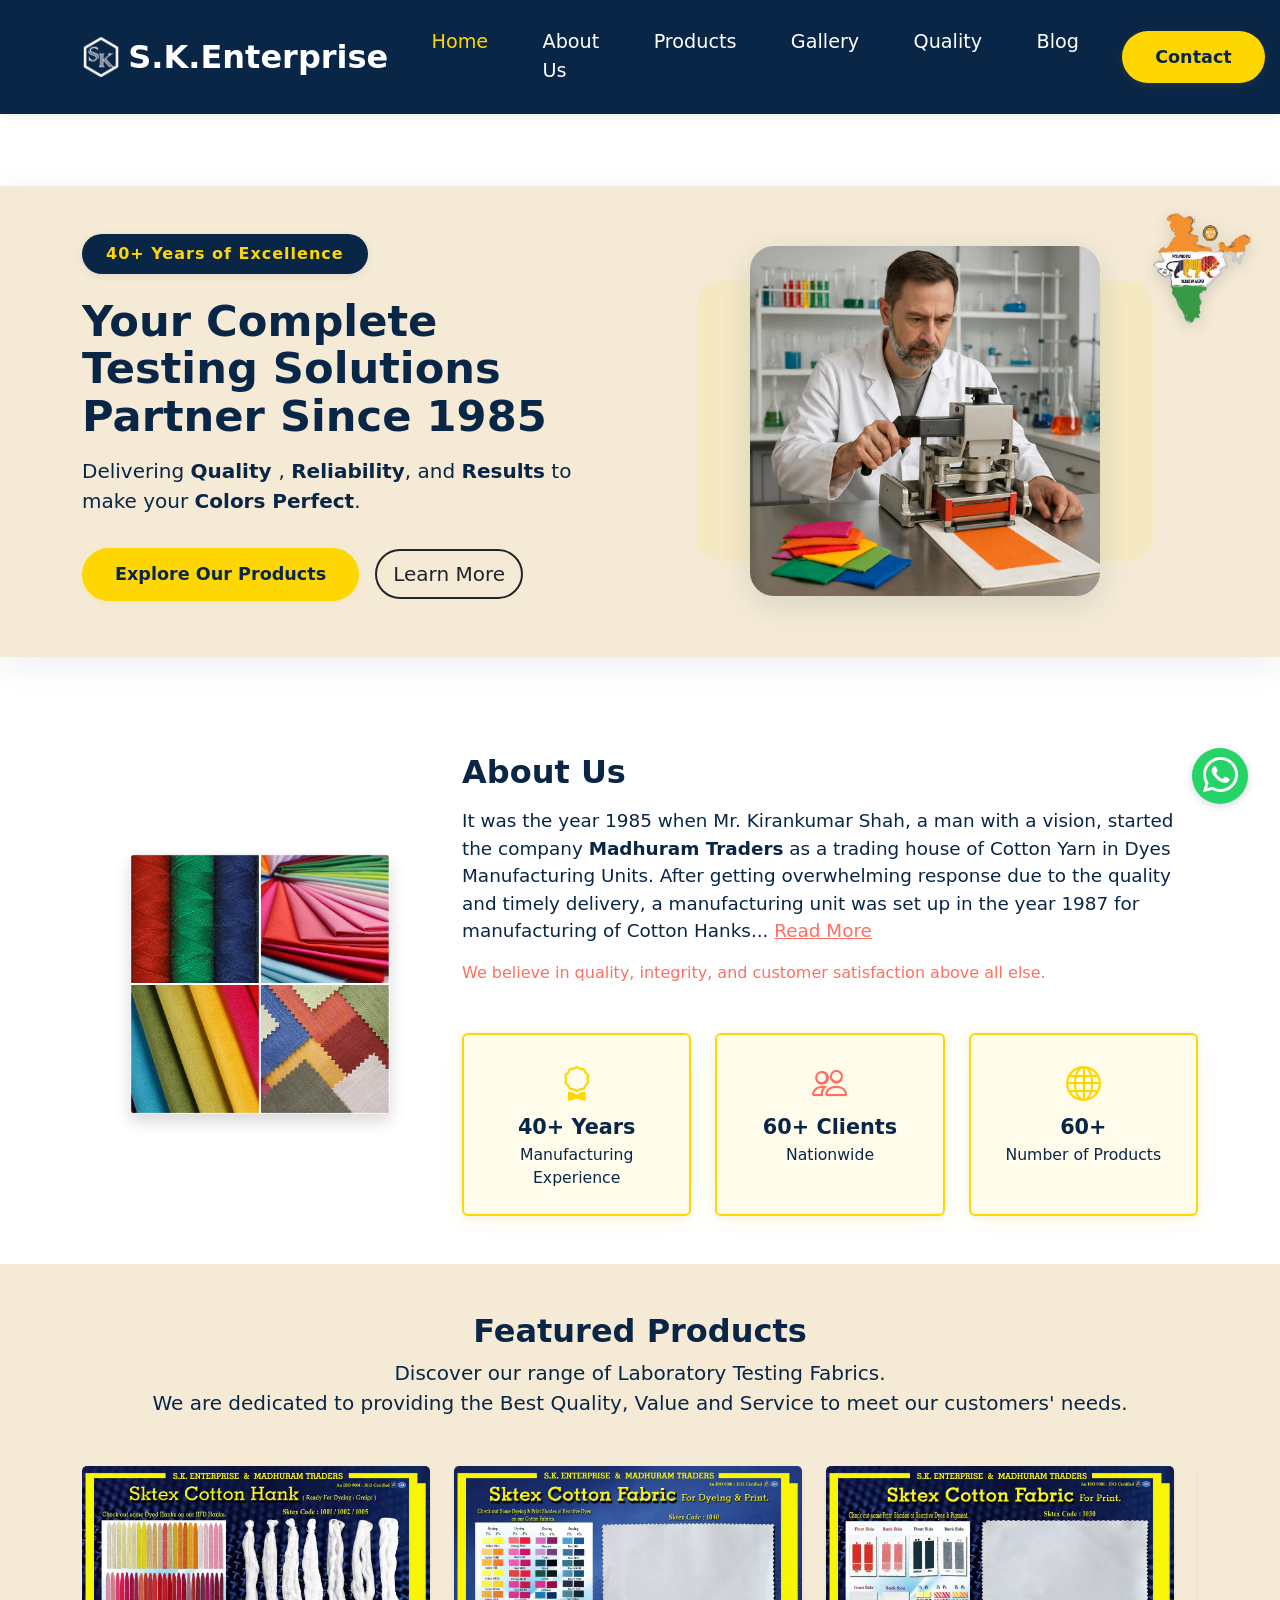
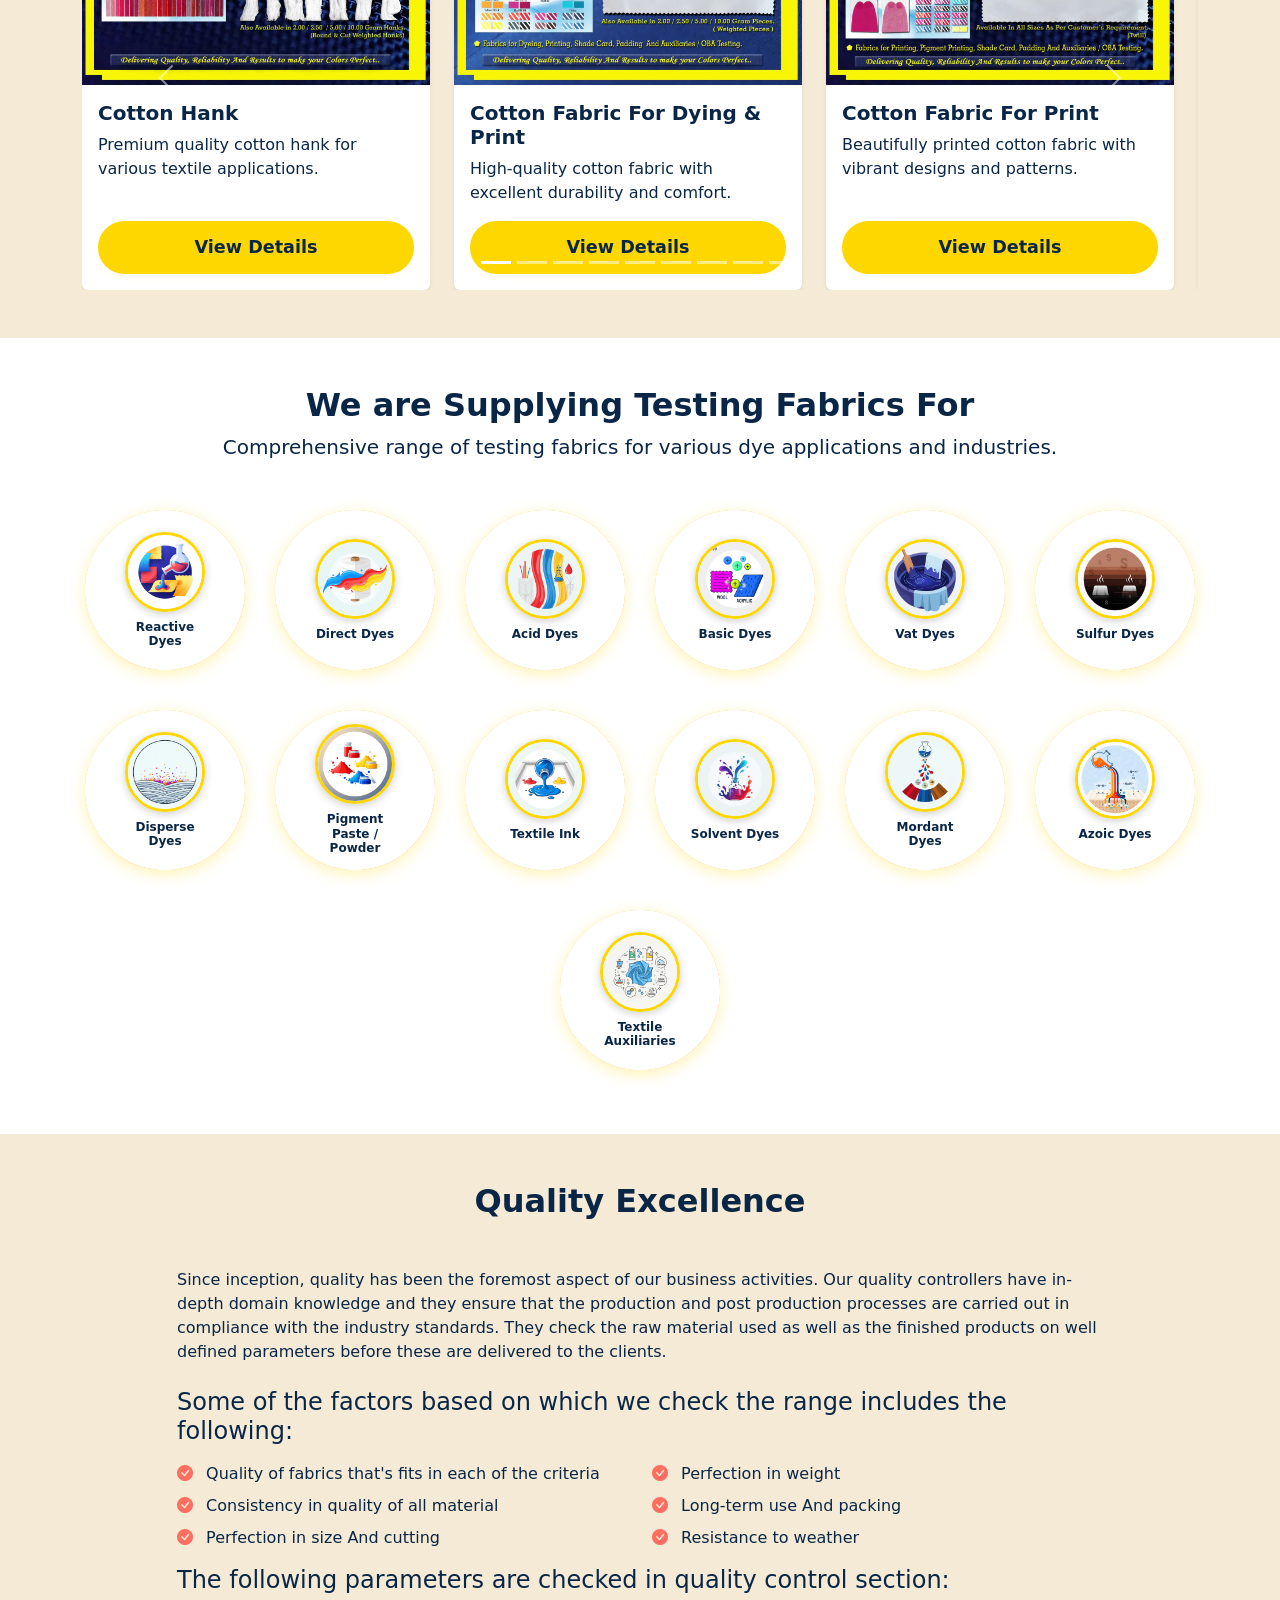
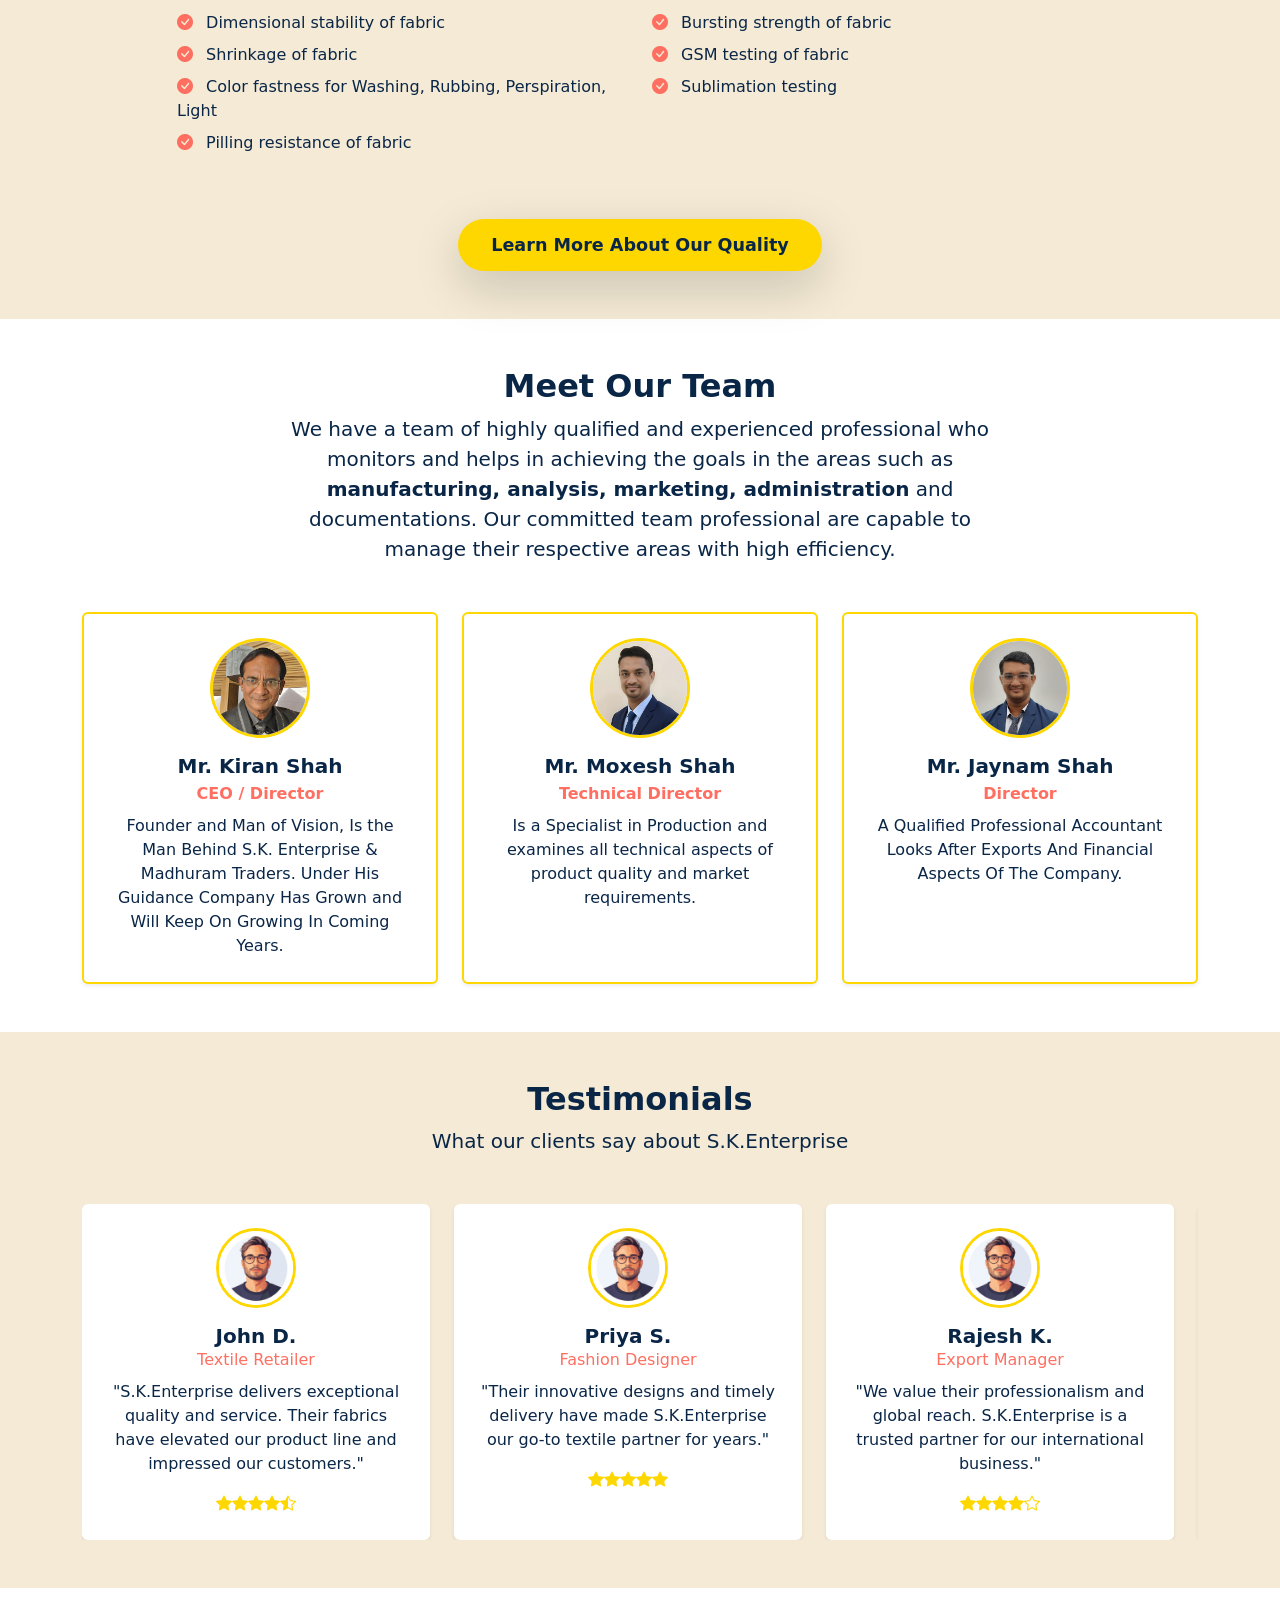
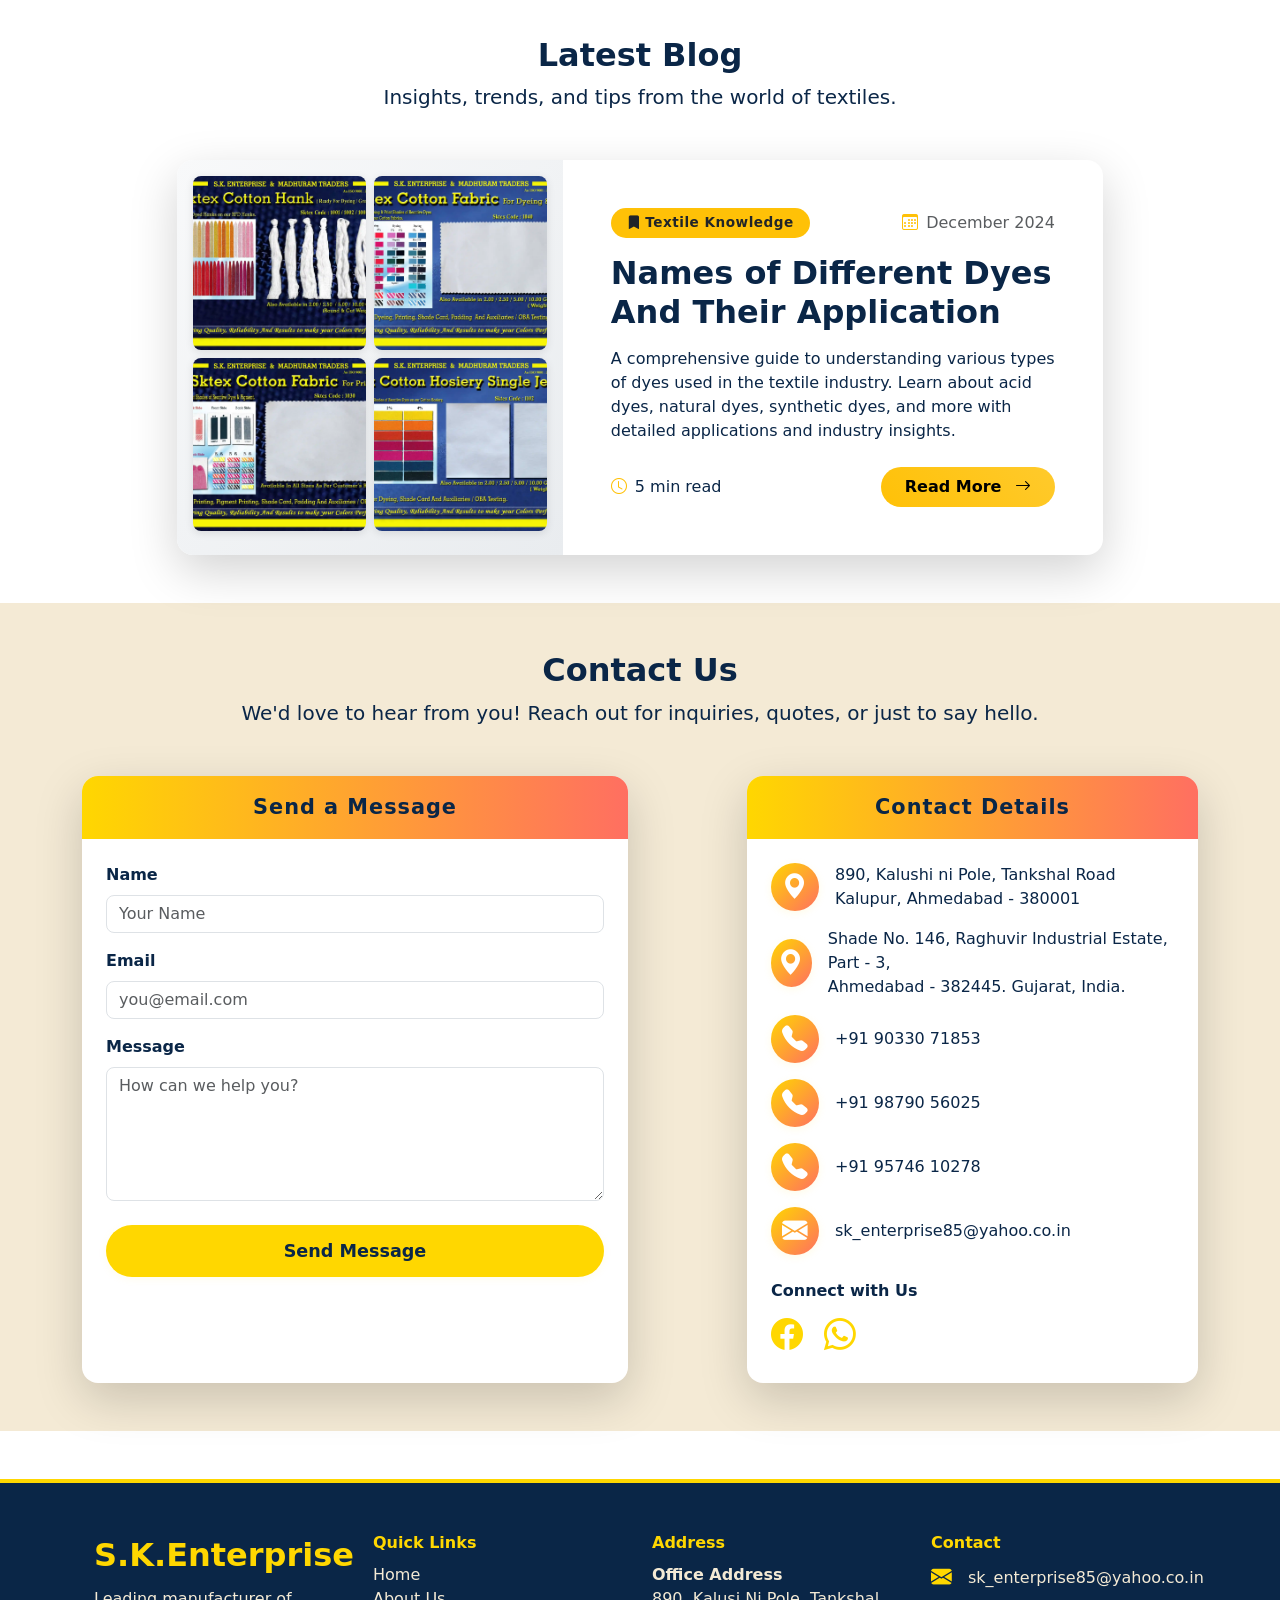
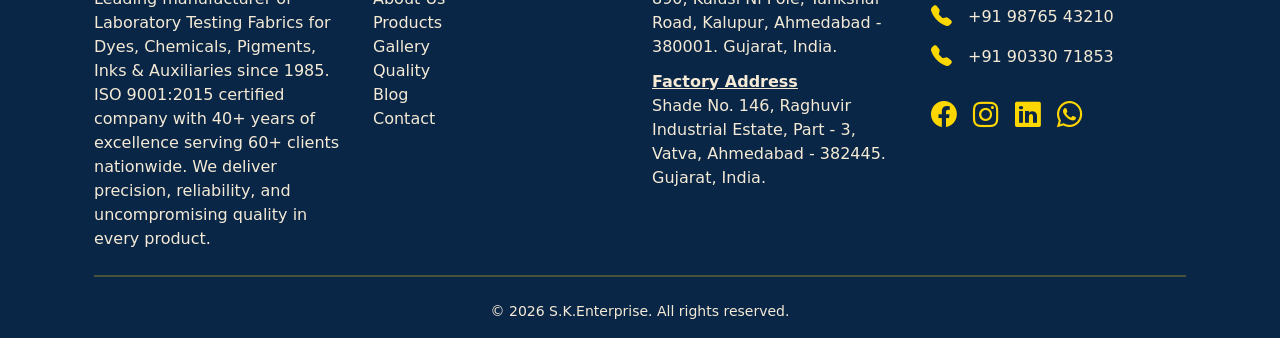
==== commit 61209077: "Add files via upload Updaste" ====
--- a/index.html
+++ b/index.html
@@ -52,7 +52,7 @@
             <div class="hero-gradient w-100 rounded-0 position-relative">
                 <!-- Made in India Badge -->
                 <div class="made-in-india-badge">
-                    <img src="assets/img/made-in-india.png" alt="Made in India" class="img-fluid"
+                    <img src="assets/img/made-in-india.webp" alt="Made in India" class="img-fluid"
                         style="max-width: 120px; opacity: 0.9;">
                 </div>
                 <div class="container py-5">
@@ -189,92 +189,86 @@
                         <div class="product-circle">
                             <div class="product-circle-inner">
                                 <div class="product-image">
-                                    <img src="assets/gallery/3 Cotton Fabric (Print) 1030.webp" alt="Reactive Dyes"
+                                    <img src="assets/img/Reactive-Dyes.webp" alt="Reactive Dyes" class="product-img">
+                                </div>
+                                <div class="product-label">Reactive Dyes</div>
+                            </div>
+                        </div>
+                    </div>
+                    <!-- Direct Dyes -->
+                    <div class="col-6 col-md-3 col-lg-2">
+                        <div class="product-circle">
+                            <div class="product-circle-inner">
+                                <div class="product-image">
+                                    <img src="assets/img/Direct-Dyes.webp" alt="Direct Dyes" class="product-img">
+                                </div>
+                                <div class="product-label">Direct Dyes</div>
+                            </div>
+                        </div>
+                    </div>
+                    <!-- Acid Dyes -->
+                    <div class="col-6 col-md-3 col-lg-2">
+                        <div class="product-circle">
+                            <div class="product-circle-inner">
+                                <div class="product-image">
+                                    <img src="assets/img/Acid-Dyes.webp" alt="Acid Dyes" class="product-img">
+                                </div>
+                                <div class="product-label">Acid Dyes</div>
+                            </div>
+                        </div>
+                    </div>
+                    <!-- Basic Dyes -->
+                    <div class="col-6 col-md-3 col-lg-2">
+                        <div class="product-circle">
+                            <div class="product-circle-inner">
+                                <div class="product-image">
+                                    <img src="assets/img/Basic-Dyes.webp" alt="Basic Dyes" class="product-img">
+                                </div>
+                                <div class="product-label">Basic Dyes</div>
+                            </div>
+                        </div>
+                    </div>
+                    <!-- Vat Dyes -->
+                    <div class="col-6 col-md-3 col-lg-2">
+                        <div class="product-circle">
+                            <div class="product-circle-inner">
+                                <div class="product-image">
+                                    <img src="assets/img/Vat-Dyes.webp" alt="Vat Dyes" class="product-img">
+                                </div>
+                                <div class="product-label">Vat Dyes</div>
+                            </div>
+                        </div>
+                    </div>
+                    <!-- Sulfur Dyes -->
+                    <div class="col-6 col-md-3 col-lg-2">
+                        <div class="product-circle">
+                            <div class="product-circle-inner">
+                                <div class="product-image">
+                                    <img src="assets/img/Sulfur-Dyes.webp" alt="Sulfur Dyes" class="product-img">
+                                </div>
+                                <div class="product-label">Sulfur Dyes</div>
+                            </div>
+                        </div>
+                    </div>
+                    <!-- Disperse Dyes -->
+                    <div class="col-6 col-md-3 col-lg-2">
+                        <div class="product-circle">
+                            <div class="product-circle-inner">
+                                <div class="product-image">
+                                    <img src="assets/img/Disperse-Dyes.webp" alt="Disperse Dyes" class="product-img">
+                                </div>
+                                <div class="product-label">Disperse Dyes</div>
+                            </div>
+                        </div>
+                    </div>
+                    <!-- Pigment Paste / Powder -->
+                    <div class="col-6 col-md-3 col-lg-2">
+                        <div class="product-circle">
+                            <div class="product-circle-inner">
+                                <div class="product-image">
+                                    <img src="assets/img/Pigment-Paste-Powder.webp" alt="Pigment Paste / Powder"
                                         class="product-img">
                                 </div>
-                                <div class="product-label">Reactive Dyes</div>
-                            </div>
-                        </div>
-                    </div>
-                    <!-- Direct Dyes -->
-                    <div class="col-6 col-md-3 col-lg-2">
-                        <div class="product-circle">
-                            <div class="product-circle-inner">
-                                <div class="product-image">
-                                    <img src="assets/gallery/2 Cotton Fabric 1040.webp" alt="Direct Dyes"
-                                        class="product-img">
-                                </div>
-                                <div class="product-label">Direct Dyes</div>
-                            </div>
-                        </div>
-                    </div>
-                    <!-- Acid Dyes -->
-                    <div class="col-6 col-md-3 col-lg-2">
-                        <div class="product-circle">
-                            <div class="product-circle-inner">
-                                <div class="product-image">
-                                    <img src="assets/gallery/8 Silk Fabric .webp" alt="Acid Dyes" class="product-img">
-                                </div>
-                                <div class="product-label">Acid Dyes</div>
-                            </div>
-                        </div>
-                    </div>
-                    <!-- Basic Dyes -->
-                    <div class="col-6 col-md-3 col-lg-2">
-                        <div class="product-circle">
-                            <div class="product-circle-inner">
-                                <div class="product-image">
-                                    <img src="assets/gallery/4 Cotton Hosiery Single Jersey.webp" alt="Basic Dyes"
-                                        class="product-img">
-                                </div>
-                                <div class="product-label">Basic Dyes</div>
-                            </div>
-                        </div>
-                    </div>
-                    <!-- Vat Dyes -->
-                    <div class="col-6 col-md-3 col-lg-2">
-                        <div class="product-circle">
-                            <div class="product-circle-inner">
-                                <div class="product-image">
-                                    <img src="assets/gallery/5 Cotton Hosiery Double Jersey.webp" alt="Vat Dyes"
-                                        class="product-img">
-                                </div>
-                                <div class="product-label">Vat Dyes</div>
-                            </div>
-                        </div>
-                    </div>
-                    <!-- Sulfur Dyes -->
-                    <div class="col-6 col-md-3 col-lg-2">
-                        <div class="product-circle">
-                            <div class="product-circle-inner">
-                                <div class="product-image">
-                                    <img src="assets/gallery/10 Cotton Fabric 1249 (Sulphur dyes).webp"
-                                        alt="Sulfur Dyes" class="product-img">
-                                </div>
-                                <div class="product-label">Sulfur Dyes</div>
-                            </div>
-                        </div>
-                    </div>
-                    <!-- Disperse Dyes -->
-                    <div class="col-6 col-md-3 col-lg-2">
-                        <div class="product-circle">
-                            <div class="product-circle-inner">
-                                <div class="product-image">
-                                    <img src="assets/gallery/14 Polyester Fabric.webp" alt="Disperse Dyes"
-                                        class="product-img">
-                                </div>
-                                <div class="product-label">Disperse Dyes</div>
-                            </div>
-                        </div>
-                    </div>
-                    <!-- Pigment Paste / Powder -->
-                    <div class="col-6 col-md-3 col-lg-2">
-                        <div class="product-circle">
-                            <div class="product-circle-inner">
-                                <div class="product-image">
-                                    <img src="assets/gallery/11 Cotton Fabric 1247 (Pigments Print).webp"
-                                        alt="Pigment Paste / Powder" class="product-img">
-                                </div>
                                 <div class="product-label">Pigment Paste / Powder</div>
                             </div>
                         </div>
@@ -284,8 +278,7 @@
                         <div class="product-circle">
                             <div class="product-circle-inner">
                                 <div class="product-image">
-                                    <img src="assets/gallery/12 Cotton Fabric 1240 (Print).webp" alt="Textile Ink"
-                                        class="product-img">
+                                    <img src="assets/img/Textile-Ink.webp" alt="Textile Ink" class="product-img">
                                 </div>
                                 <div class="product-label">Textile Ink</div>
                             </div>
@@ -296,8 +289,7 @@
                         <div class="product-circle">
                             <div class="product-circle-inner">
                                 <div class="product-image">
-                                    <img src="assets/gallery/6 Nylon Hosiery.webp" alt="Solvent Dyes"
-                                        class="product-img">
+                                    <img src="assets/img/Solvent-Dyes.webp" alt="Solvent Dyes" class="product-img">
                                 </div>
                                 <div class="product-label">Solvent Dyes</div>
                             </div>
@@ -308,8 +300,7 @@
                         <div class="product-circle">
                             <div class="product-circle-inner">
                                 <div class="product-image">
-                                    <img src="assets/gallery/7 Woolen Fabric.webp" alt="Mordant Dyes"
-                                        class="product-img">
+                                    <img src="assets/img/Mordant-Dyes.webp" alt="Mordant Dyes" class="product-img">
                                 </div>
                                 <div class="product-label">Mordant Dyes</div>
                             </div>
@@ -320,8 +311,7 @@
                         <div class="product-circle">
                             <div class="product-circle-inner">
                                 <div class="product-image">
-                                    <img src="assets/gallery/13 Cotton Fabric 1242 (Print).webp" alt="Azoic Dyes"
-                                        class="product-img">
+                                    <img src="assets/img/Azoic-Dyes.webp" alt="Azoic Dyes" class="product-img">
                                 </div>
                                 <div class="product-label">Azoic Dyes</div>
                             </div>
@@ -332,7 +322,7 @@
                         <div class="product-circle">
                             <div class="product-circle-inner">
                                 <div class="product-image">
-                                    <img src="assets/gallery/Other Product.webp" alt="Textile Auxiliaries"
+                                    <img src="assets/img/Textile-Auxiliaries.webp" alt="Textile Auxiliaries"
                                         class="product-img">
                                 </div>
                                 <div class="product-label">Textile Auxiliaries</div>
--- a/assets/css/main.css
+++ b/assets/css/main.css
@@ -62,6 +62,109 @@
     overflow: hidden;
     border-radius: 2rem;
     box-shadow: 0 8px 32px rgba(10, 38, 71, 0.08);
+}
+
+/* Made in India Badge */
+.made-in-india-badge {
+    position: absolute;
+    top: 20px;
+    right: 20px;
+    z-index: 10;
+    animation: fadeInDown 1s ease-in-out;
+    filter: drop-shadow(0 4px 8px rgba(0, 0, 0, 0.15));
+}
+
+.company-badge {
+    background: linear-gradient(135deg, var(--color-navy) 0%, #1a4a7a 100%);
+    color: var(--color-white);
+    padding: 15px 20px;
+    border-radius: 12px;
+    box-shadow: 0 6px 20px rgba(10, 38, 71, 0.25);
+    border: 2px solid var(--color-gold);
+    max-width: 280px;
+    text-align: center;
+    backdrop-filter: blur(10px);
+}
+
+.badge-line-1 {
+    font-size: 1.1rem;
+    font-weight: 700;
+    color: var(--color-gold);
+    margin-bottom: 8px;
+    line-height: 1.2;
+}
+
+.badge-line-2 {
+    font-size: 0.95rem;
+    font-weight: 600;
+    color: var(--color-white);
+    margin-bottom: 6px;
+    line-height: 1.3;
+}
+
+.badge-line-3 {
+    font-size: 0.85rem;
+    font-weight: 500;
+    color: var(--color-beige);
+    line-height: 1.3;
+}
+
+.made-in-india-badge:hover .company-badge {
+    transform: scale(1.02);
+    box-shadow: 0 8px 25px rgba(10, 38, 71, 0.35);
+}
+
+.company-badge {
+    transition: transform 0.3s ease, box-shadow 0.3s ease;
+}
+
+/* Responsive adjustments for Made in India badge */
+@media (max-width: 768px) {
+    .made-in-india-badge {
+        top: 15px;
+        right: 15px;
+    }
+
+    .company-badge {
+        max-width: 240px;
+        padding: 12px 16px;
+    }
+
+    .badge-line-1 {
+        font-size: 1rem;
+    }
+
+    .badge-line-2 {
+        font-size: 0.9rem;
+    }
+
+    .badge-line-3 {
+        font-size: 0.8rem;
+    }
+}
+
+@media (max-width: 576px) {
+    .made-in-india-badge {
+        top: 10px;
+        right: 10px;
+    }
+
+    .company-badge {
+        max-width: 200px;
+        padding: 10px 12px;
+    }
+
+    .badge-line-1 {
+        font-size: 0.9rem;
+    }
+
+    .badge-line-2 {
+        font-size: 0.8rem;
+    }
+
+    .badge-line-3 {
+        font-size: 0.75rem;
+    }
 }
 
 .hero-badge {
@@ -323,6 +426,12 @@
 
 .border-gold {
     border: 3px solid var(--color-gold) !important;
+}
+
+.border-gold-1 {
+    border-color: var(--color-gold) !important;
+    border-width: 1px !important;
+    border-style: solid !important;
 }
 
 .border-radius-1-5rem {
@@ -748,10 +857,139 @@
     transition: background 0.2s !important;
 }
 
-.border-gold-1 {
-    border-color: var(--color-gold) !important;
-    border-width: 1px !important;
-    border-style: solid !important;
+.whatsapp-float:hover {
+    background-color: #128c7e;
+    color: #FFF;
+    transform: scale(1.1);
+    box-shadow: 4px 4px 6px #999;
+}
+
+/* Product Circle Styles with Spinning Hover Effect */
+.product-circle {
+    display: flex;
+    justify-content: center;
+    align-items: center;
+    margin-bottom: 1rem;
+}
+
+.product-circle-inner {
+    position: relative;
+    width: 160px;
+    height: 160px;
+    border-radius: 50%;
+    background: var(--color-white);
+    display: flex;
+    flex-direction: column;
+    align-items: center;
+    justify-content: center;
+    box-shadow: 0 4px 16px rgba(255, 215, 0, 0.3);
+    transition: all 0.3s ease;
+    cursor: pointer;
+    overflow: hidden;
+}
+
+.product-circle-inner::before {
+    content: '';
+    position: absolute;
+    inset: -4px;
+    background: linear-gradient(135deg, var(--color-gold), var(--color-coral));
+    border-radius: 50%;
+    z-index: -1;
+}
+
+.product-circle-inner::after {
+    content: '';
+    position: absolute;
+    inset: 0;
+    background: var(--color-white);
+    border-radius: 50%;
+    z-index: -1;
+}
+
+.product-circle-inner:hover {
+    box-shadow: 0 8px 32px rgba(255, 215, 0, 0.5);
+    transform: scale(1.05);
+}
+
+.product-circle-inner:hover::after {
+    background: var(--color-white);
+}
+
+.product-image {
+    position: relative;
+    z-index: 2;
+    width: 80px;
+    height: 80px;
+    border-radius: 50%;
+    overflow: hidden;
+    margin-bottom: 0.5rem;
+    transition: all 0.4s ease;
+    border: 3px solid var(--color-gold);
+    box-shadow: 0 2px 8px rgba(0, 0, 0, 0.2);
+}
+
+.product-img {
+    width: 100%;
+    height: 100%;
+    object-fit: cover;
+    transition: all 0.4s cubic-bezier(0.175, 0.885, 0.32, 1.275);
+}
+
+.product-circle-inner:hover .product-image {
+    transform: rotate(360deg) scale(1.1);
+    border-color: var(--color-coral);
+}
+
+.product-label {
+    position: relative;
+    z-index: 2;
+    font-size: 0.75rem;
+    font-weight: 600;
+    color: var(--color-navy);
+    text-align: center;
+    line-height: 1.2;
+    max-width: 90px;
+    transition: all 0.4s ease;
+}
+
+.product-circle-inner:hover .product-label {
+    transform: scale(1.1);
+    color: var(--color-navy);
+}
+
+/* Responsive adjustments for product circles */
+@media (max-width: 768px) {
+    .product-circle-inner {
+        width: 140px;
+        height: 140px;
+    }
+
+    .product-image {
+        width: 70px;
+        height: 70px;
+    }
+
+    .product-label {
+        font-size: 0.7rem;
+        max-width: 100px;
+    }
+}
+
+@media (max-width: 576px) {
+    .product-circle-inner {
+        width: 120px;
+        height: 120px;
+    }
+
+    .product-image {
+        width: 60px;
+        height: 60px;
+    }
+
+    .product-label {
+        font-size: 0.65rem;
+        max-width: 90px;
+    }
 }
 
 /* Ensure hamburger icon is visible and white */
@@ -888,4 +1126,8 @@
     #blog h3 {
         font-size: 1.5rem !important;
     }
+}
+
+.lead-size-1-1rem {
+    font-size: 1.1rem !important;
 }
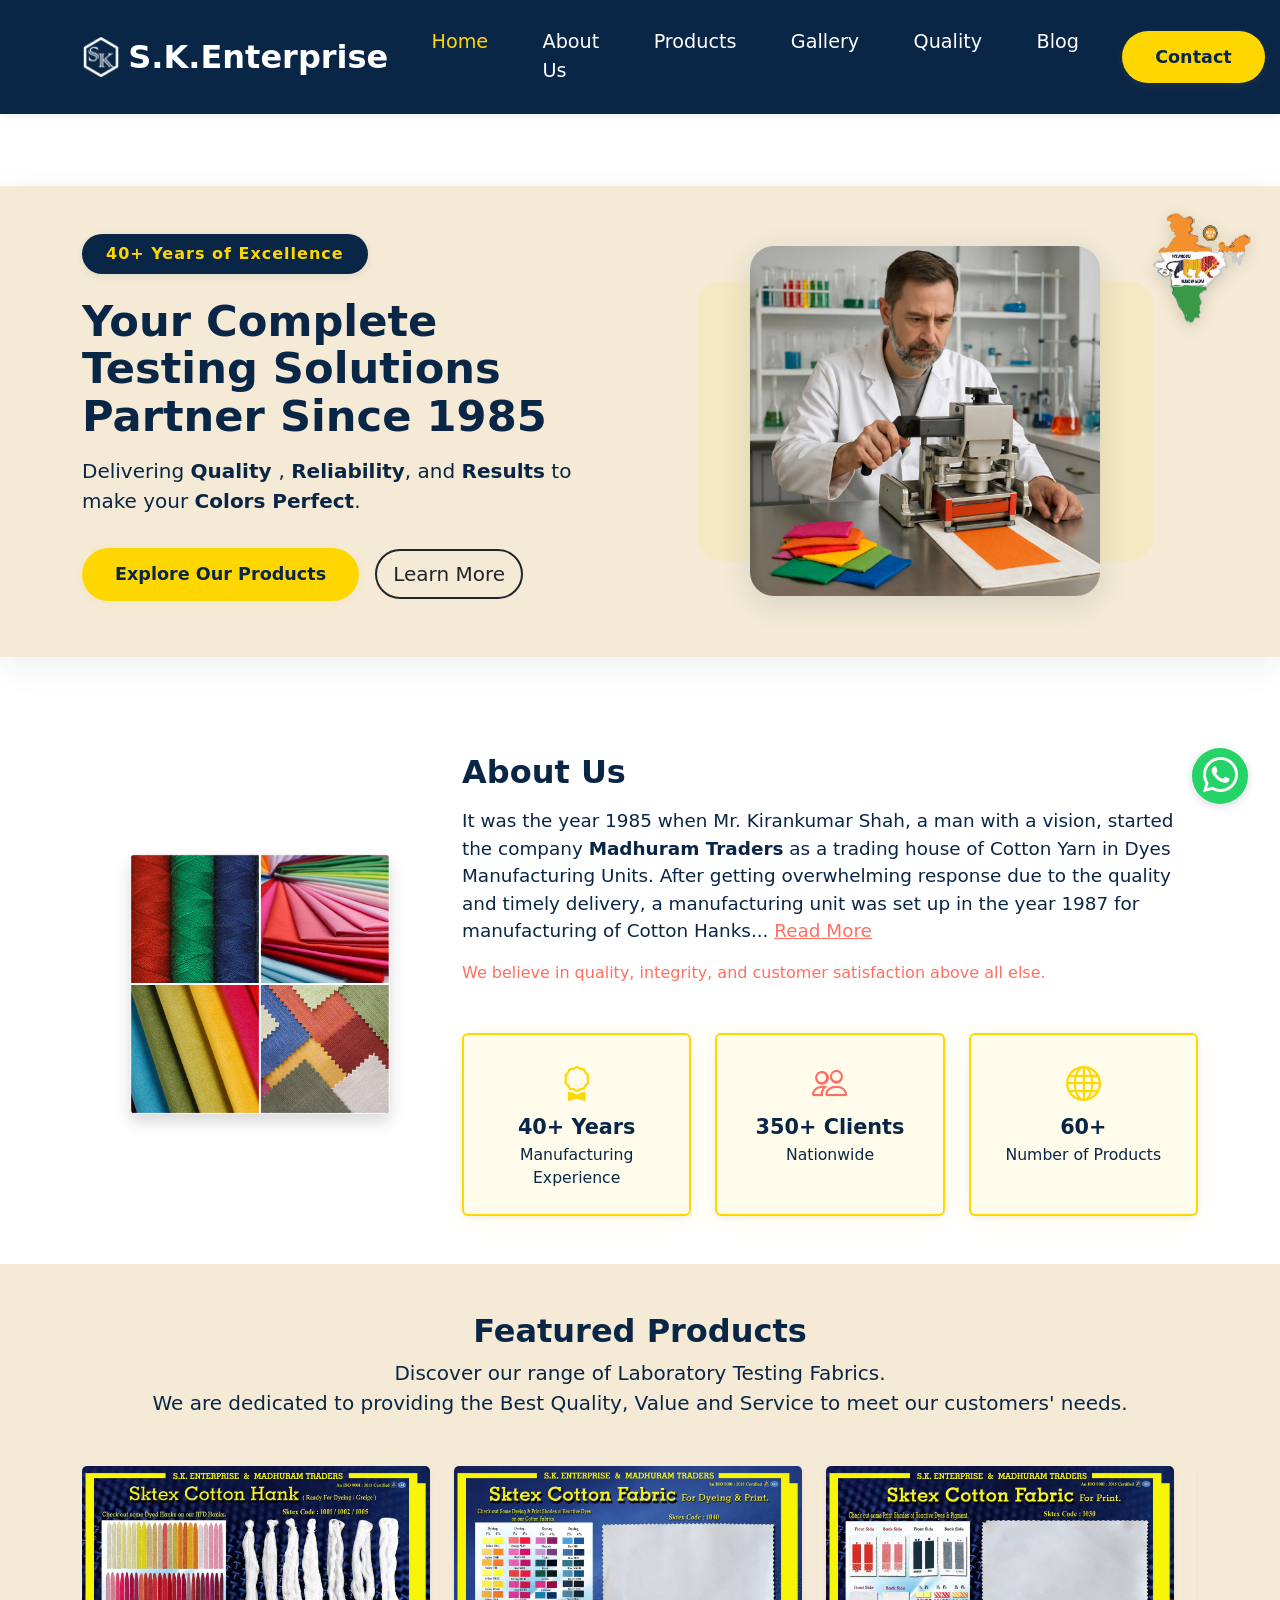
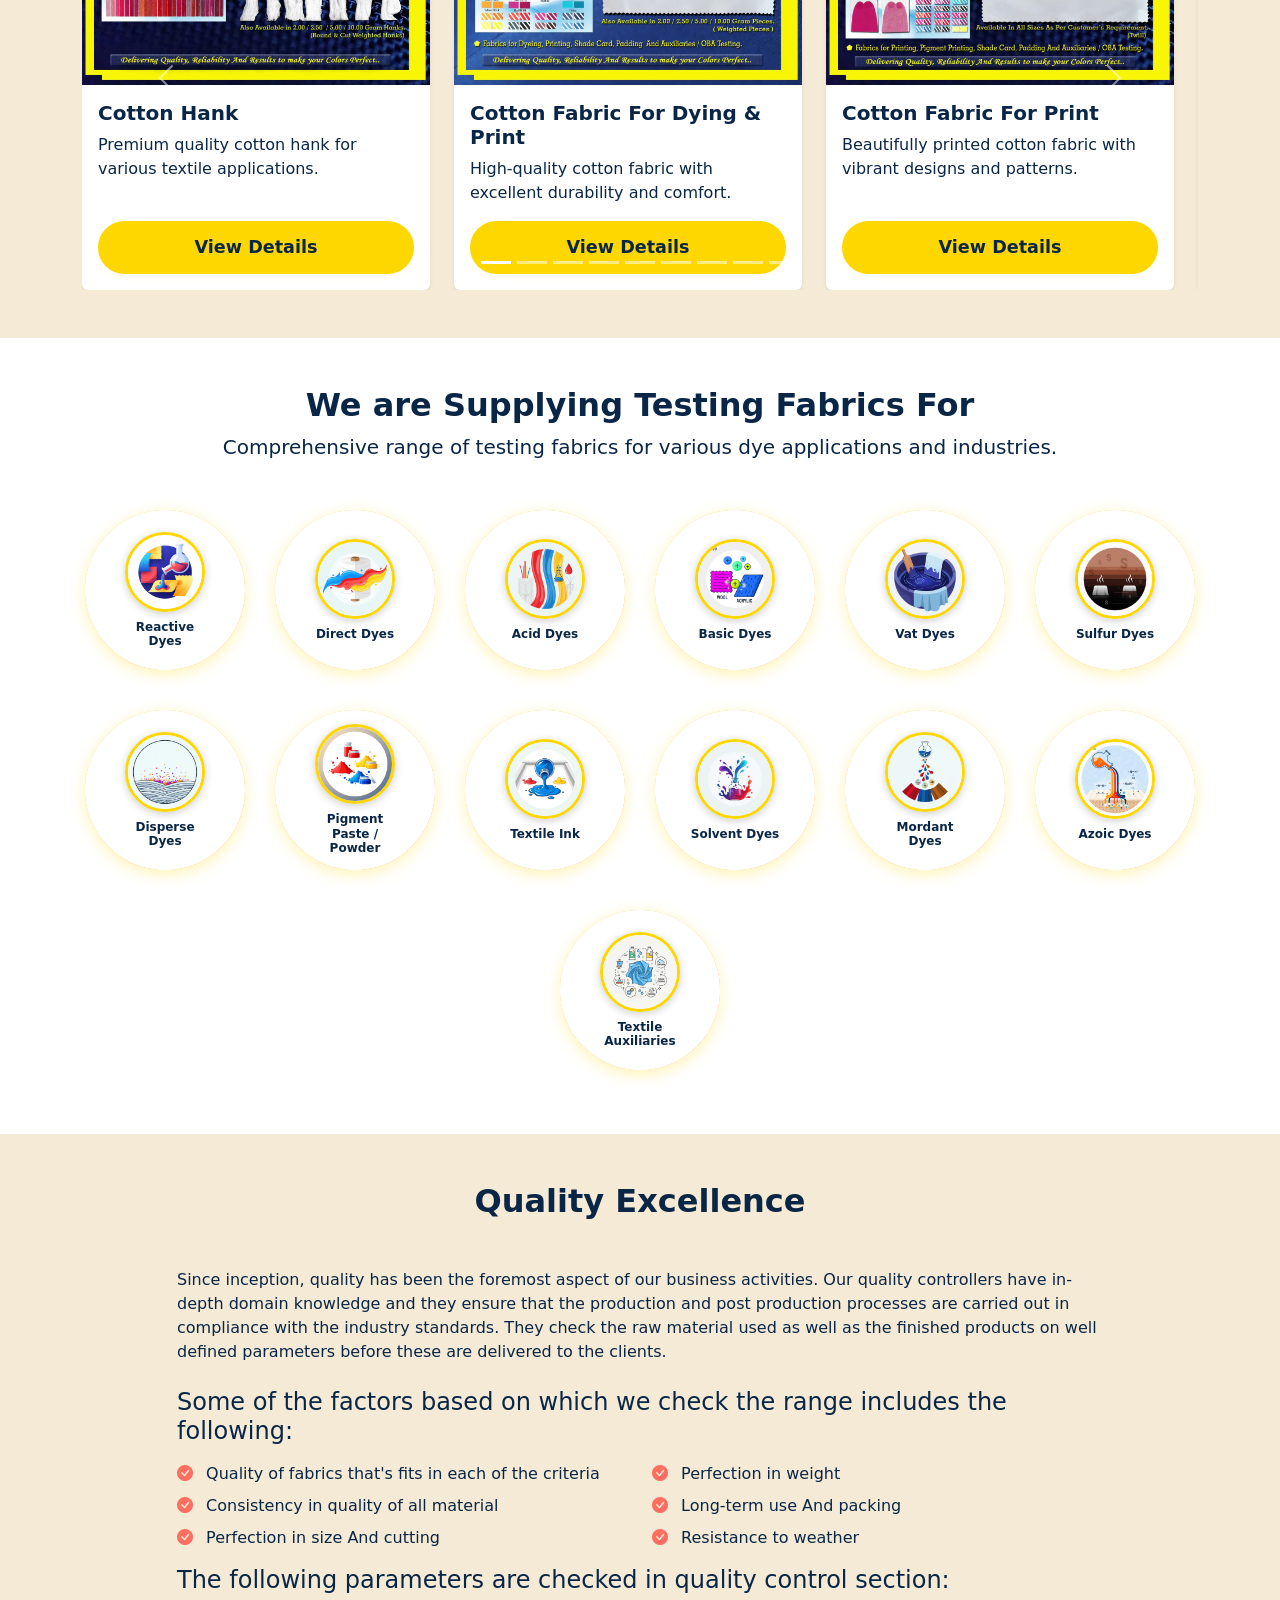
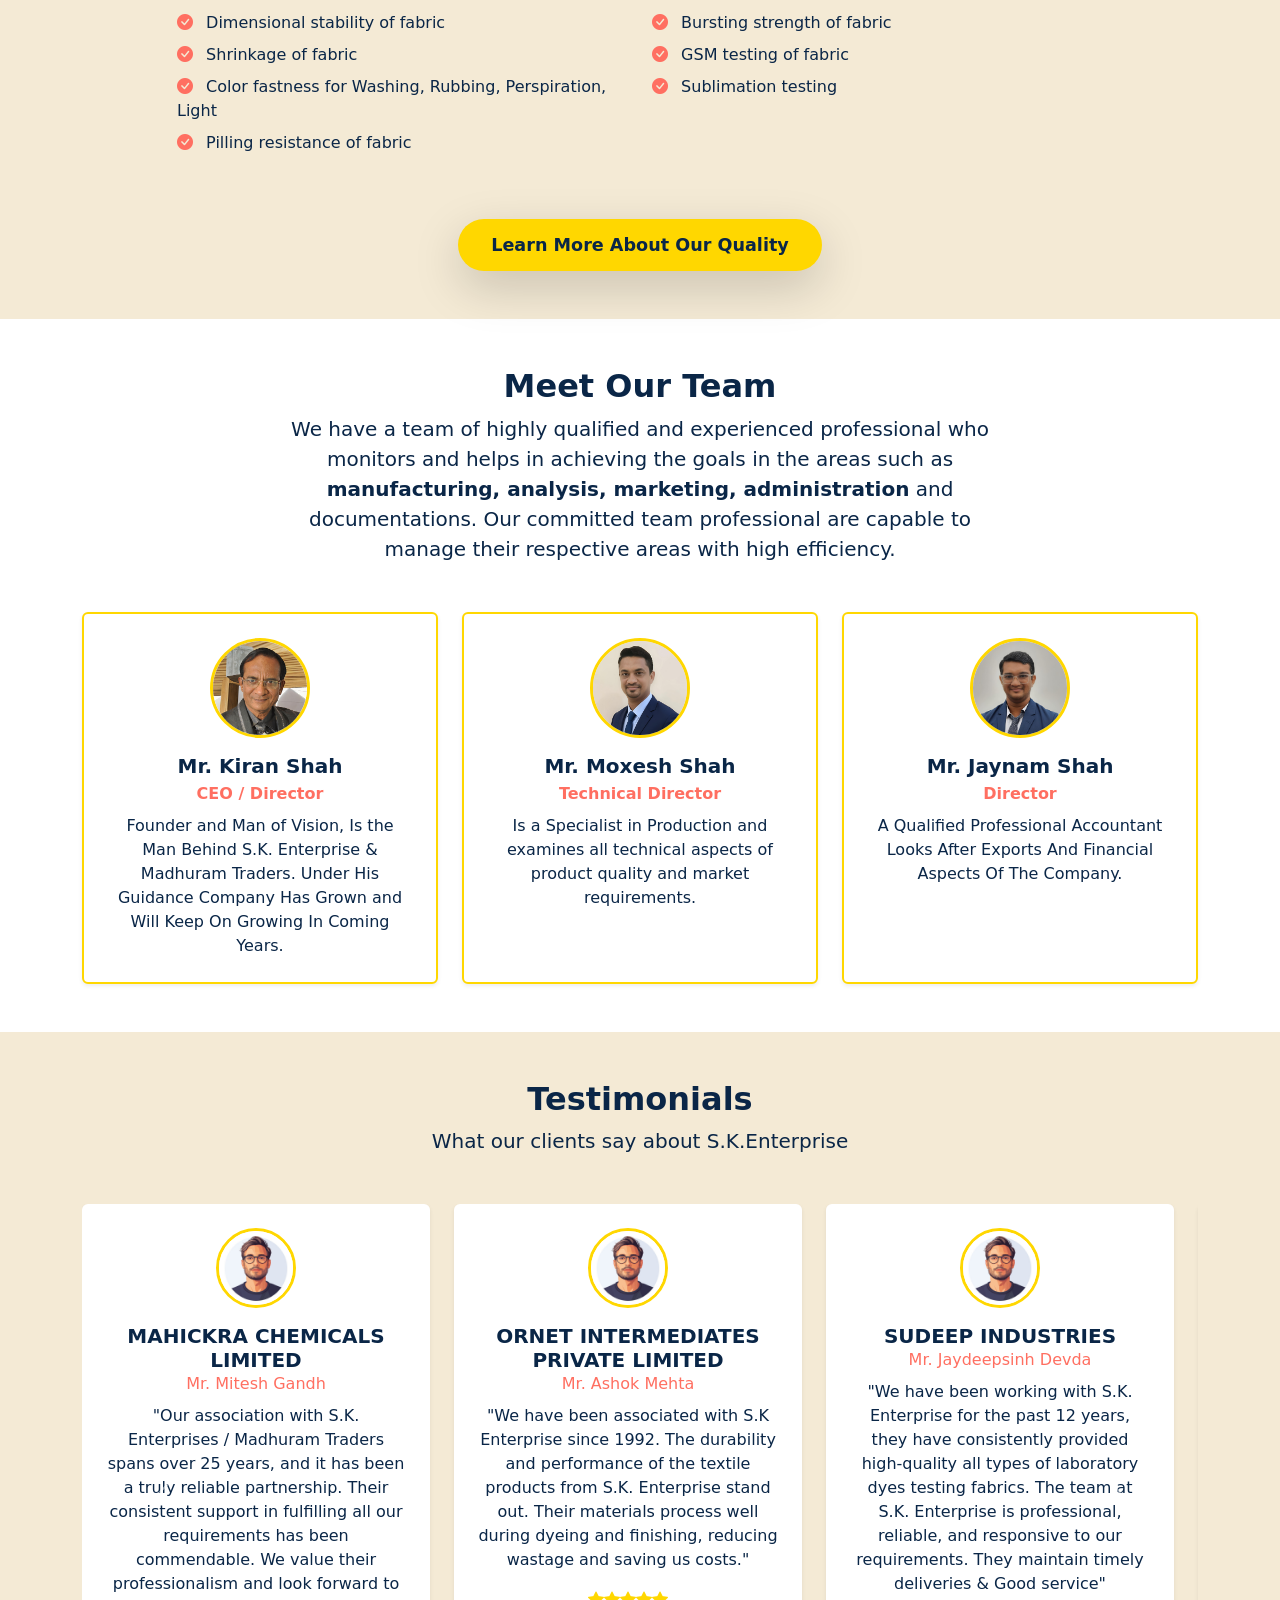
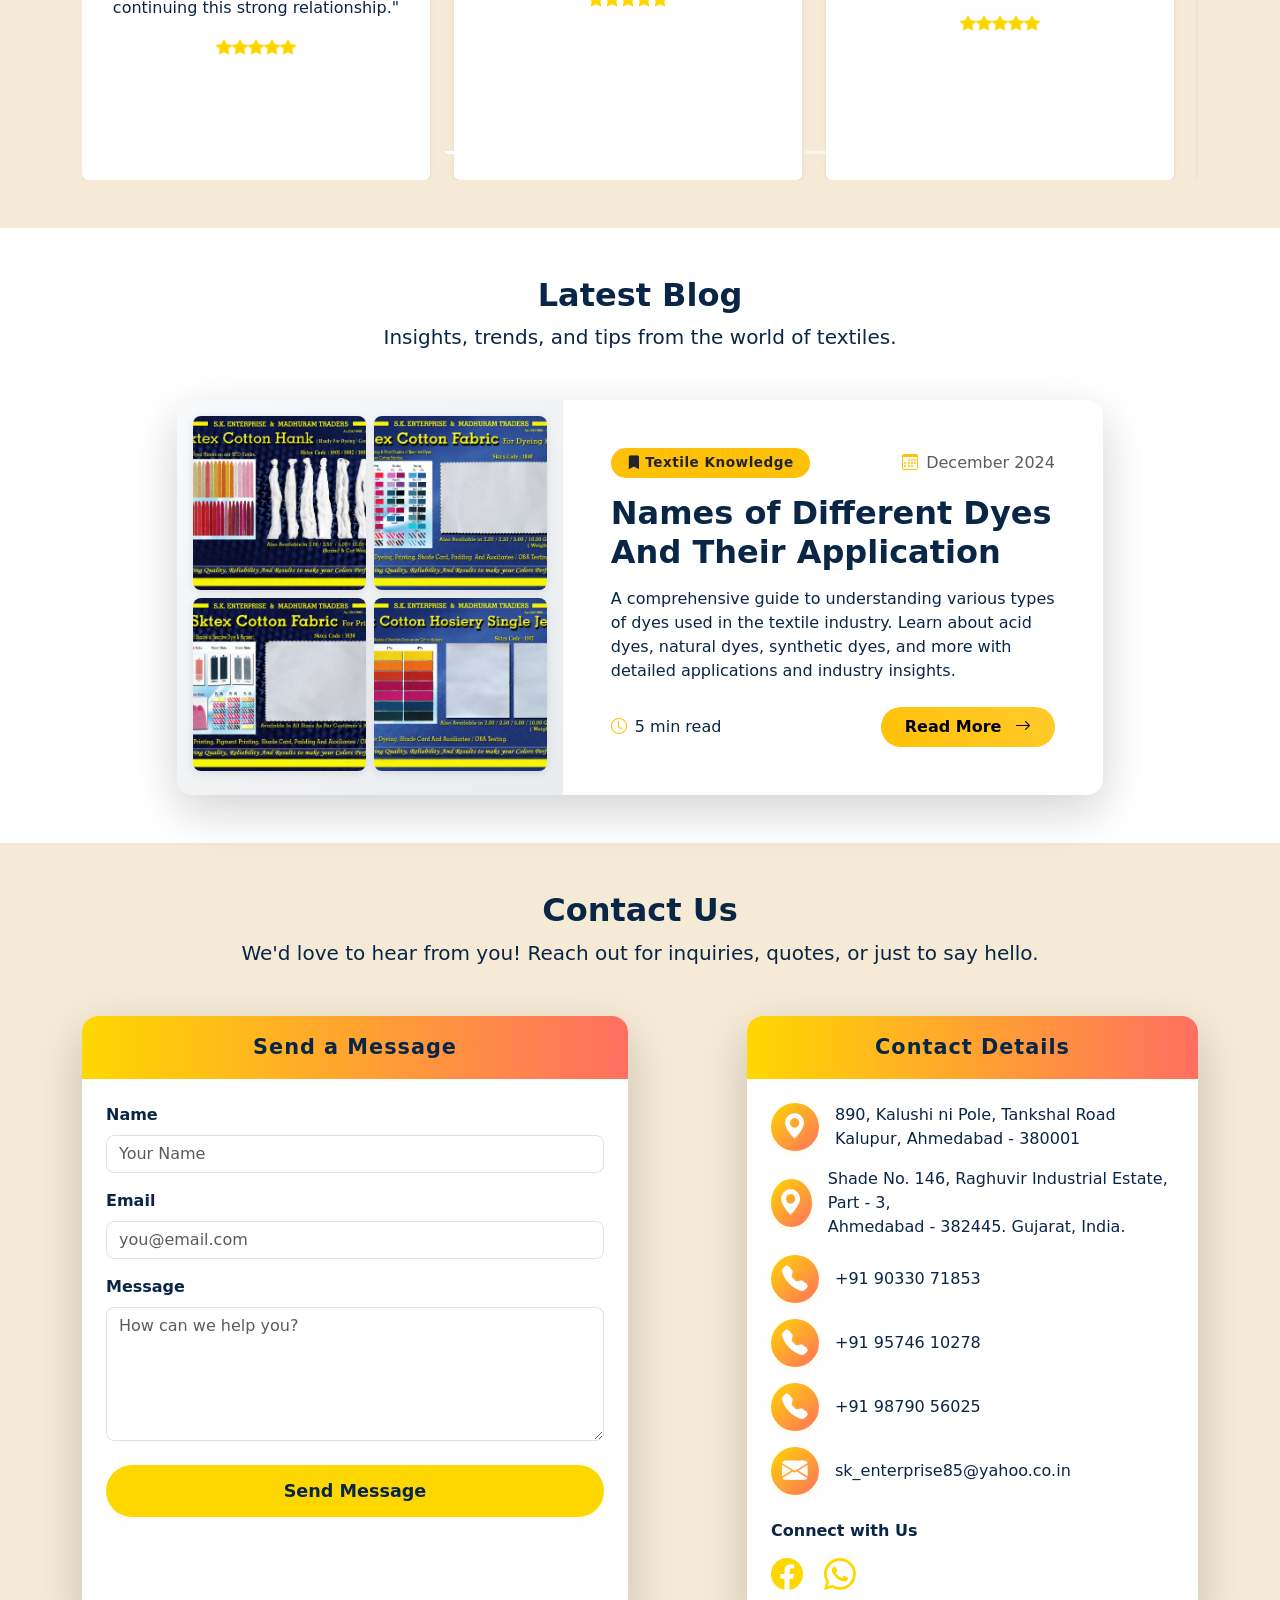
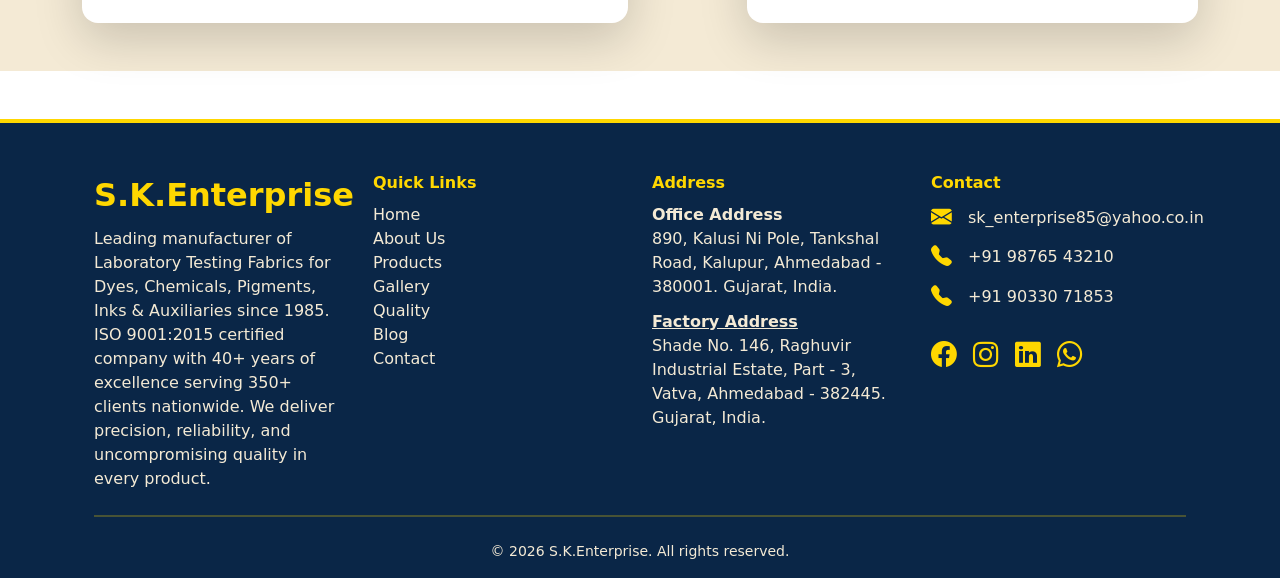
==== commit aa21c91e: "Add files via upload" ====
--- a/index.html
+++ b/index.html
@@ -123,7 +123,7 @@
                             <div class="col-12 col-md-4">
                                 <div class="about-highlight-box p-4 rounded h-100 mb-3 mb-md-0">
                                     <div class="fs-2-2 text-coral"><i class="bi bi-people"></i></div>
-                                    <div class="fw-bold text-navy fs-1-3">60+ Clients
+                                    <div class="fw-bold text-navy fs-1-3">350+ Clients
                                     </div>
                                     <div class="text-navy fs-0-98">Nationwide</div>
                                 </div>
@@ -689,11 +689,11 @@
                                 </div>
                                 <div class="mb-3 d-flex align-items-center text-navy">
                                     <span class="contact-icon"><i class="bi bi-telephone-fill text-white"></i></span>
-                                    <span>+91 98790 56025</span>
+                                    <span>+91 95746 10278</span>
                                 </div>
                                 <div class="mb-3 d-flex align-items-center text-navy">
                                     <span class="contact-icon"><i class="bi bi-telephone-fill text-white"></i></span>
-                                    <span>+91 95746 10278</span>
+                                    <span>+91 98790 56025</span>
                                 </div>
                                 <div class="mb-4 d-flex align-items-center text-navy">
                                     <span class="contact-icon"><i class="bi bi-envelope-fill text-white"></i></span>
@@ -729,7 +729,7 @@
                     <div class="fw-bold fs-2 mb-2 text-gold">S.K.Enterprise</div>
                     <div class="text-beige">Leading manufacturer of Laboratory Testing Fabrics for Dyes, Chemicals,
                         Pigments, Inks & Auxiliaries since 1985. ISO 9001:2015 certified company with 40+ years of
-                        excellence serving 60+ clients nationwide. We deliver precision, reliability, and
+                        excellence serving 350+ clients nationwide. We deliver precision, reliability, and
                         uncompromising quality in every product.</div>
                 </div>
                 <!-- Quick Links -->
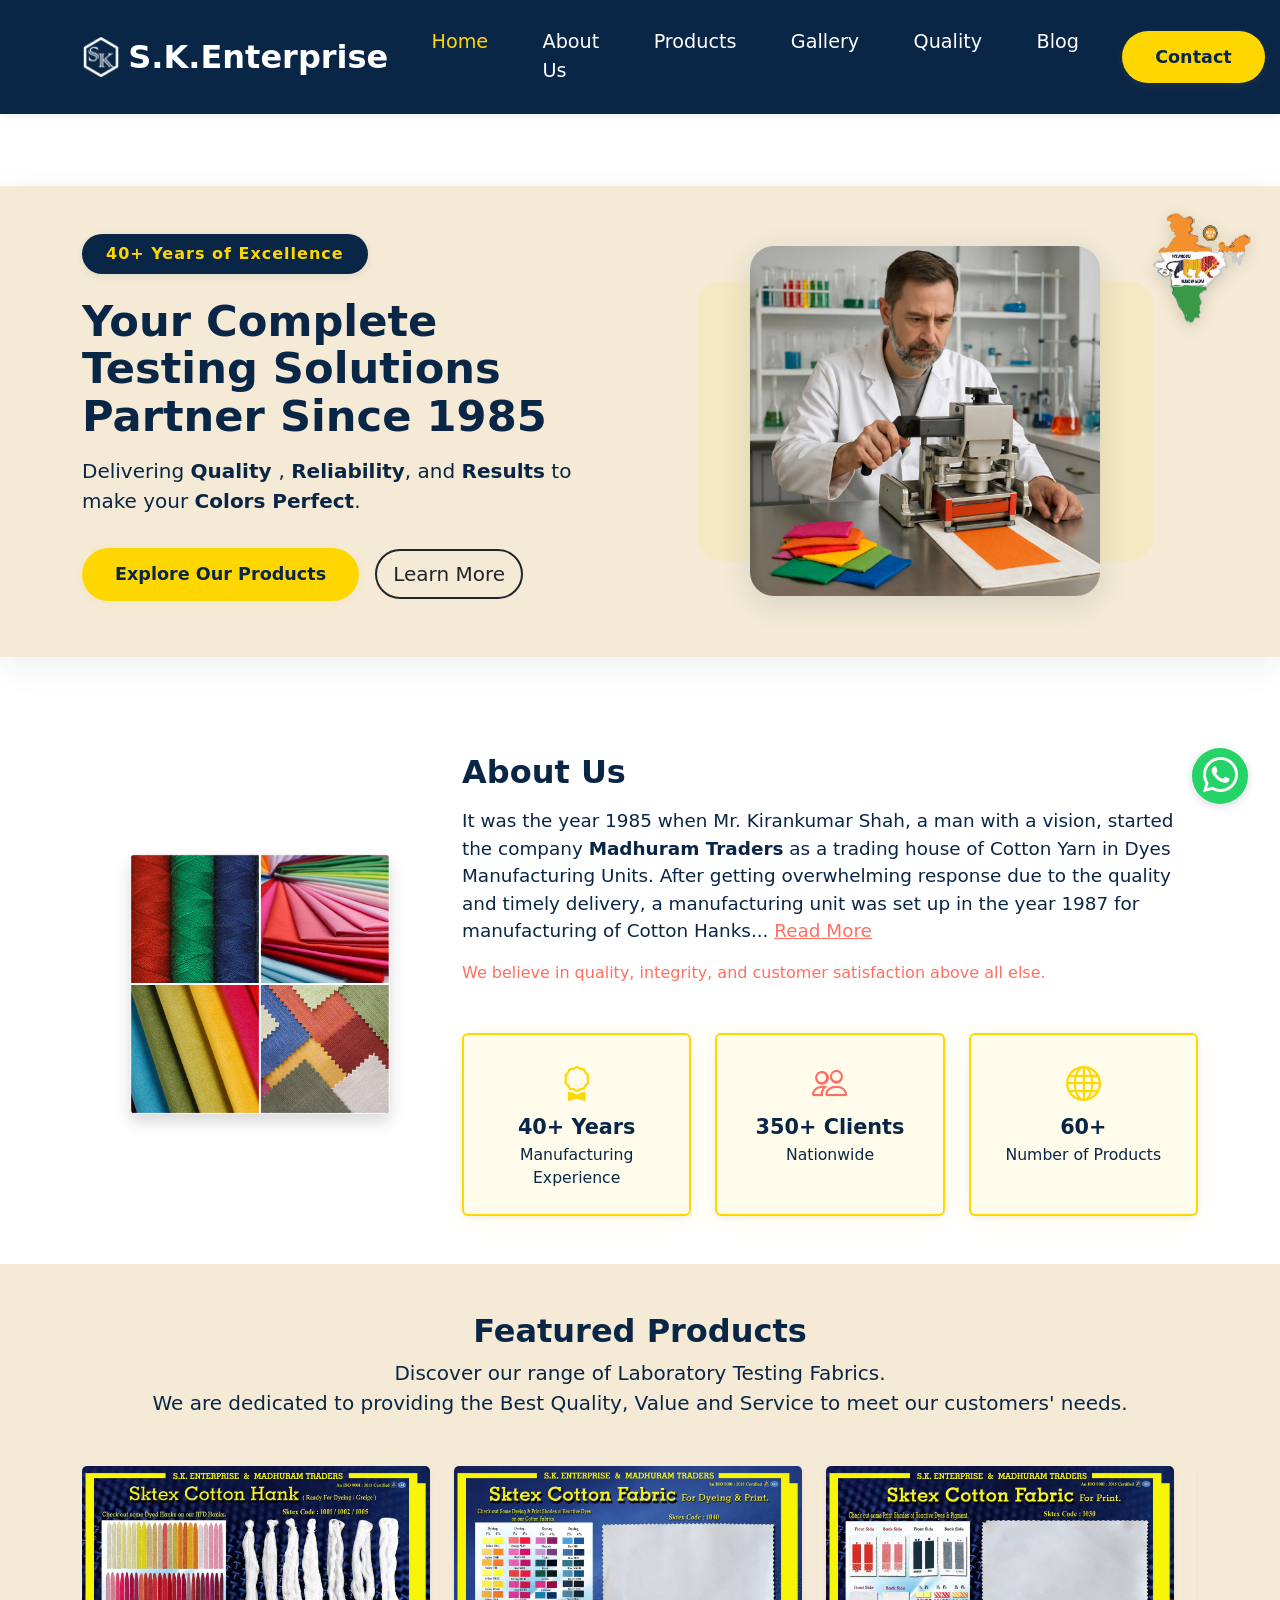
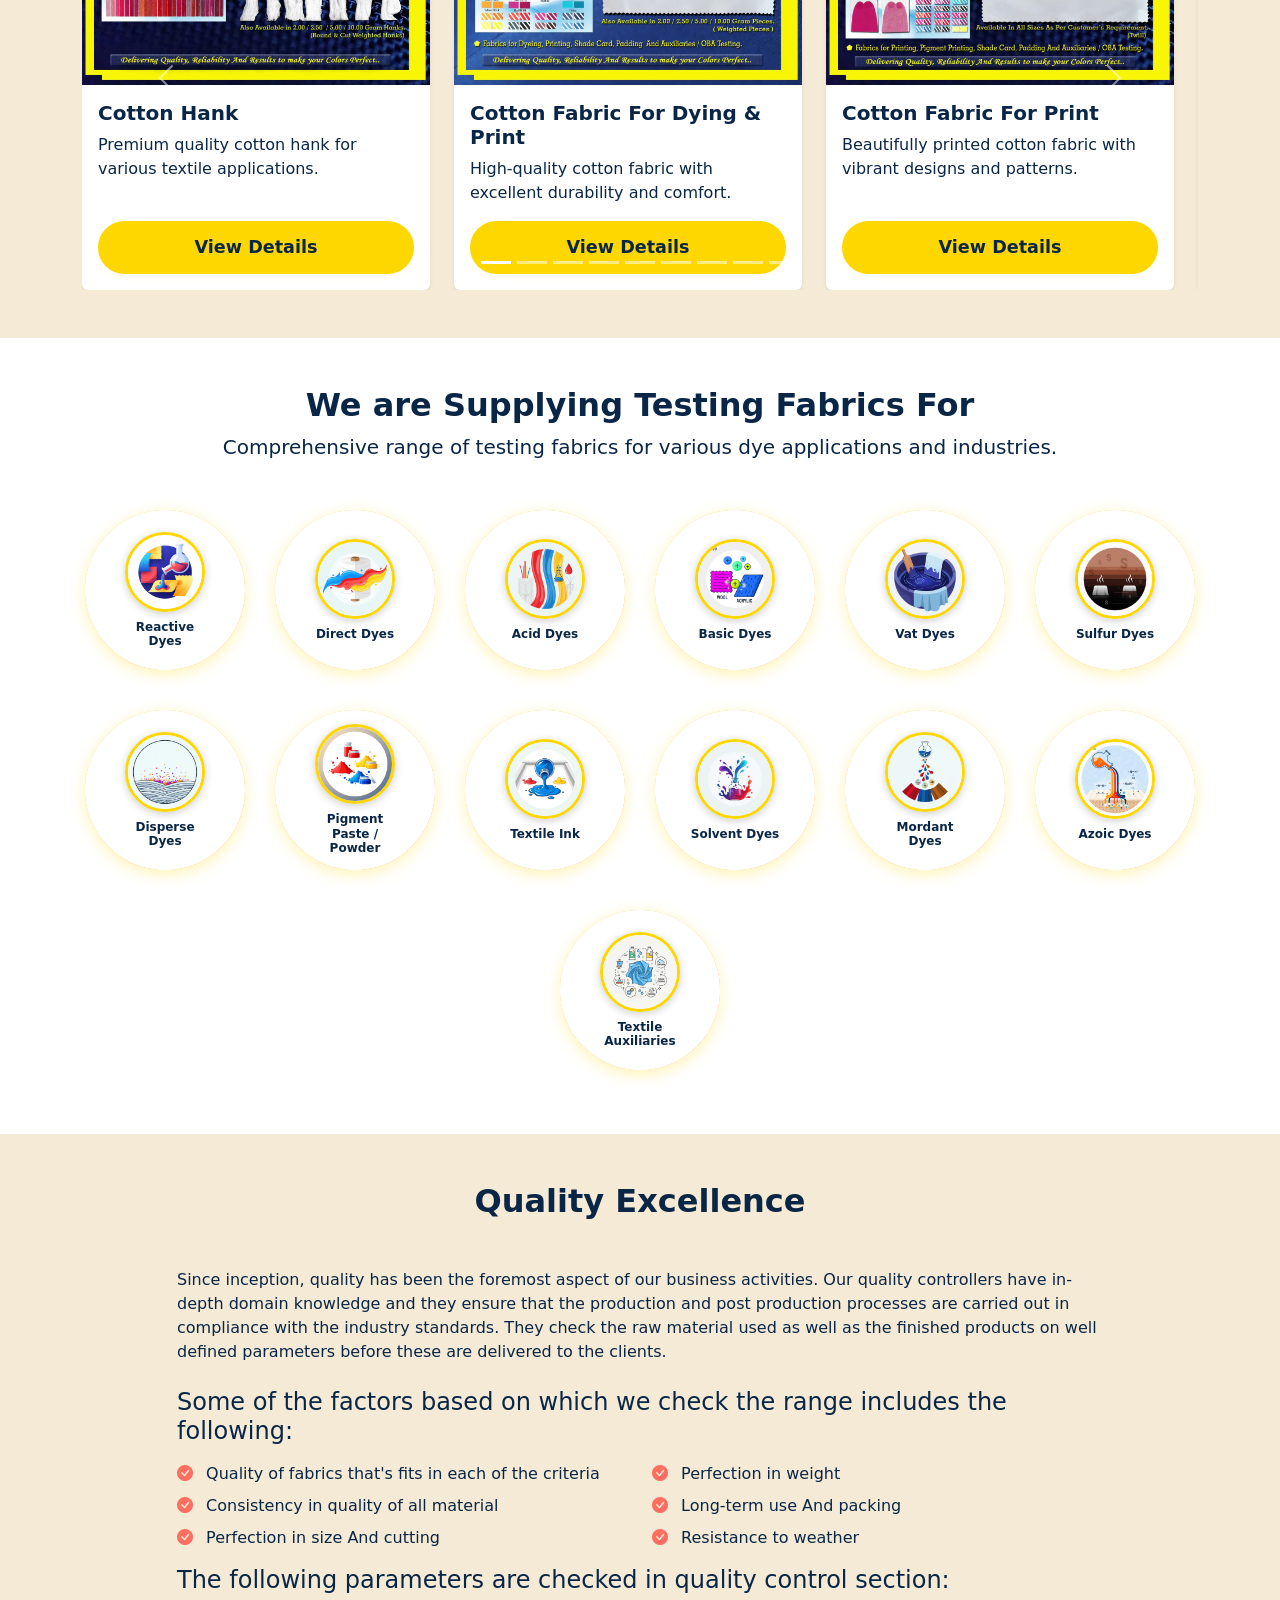
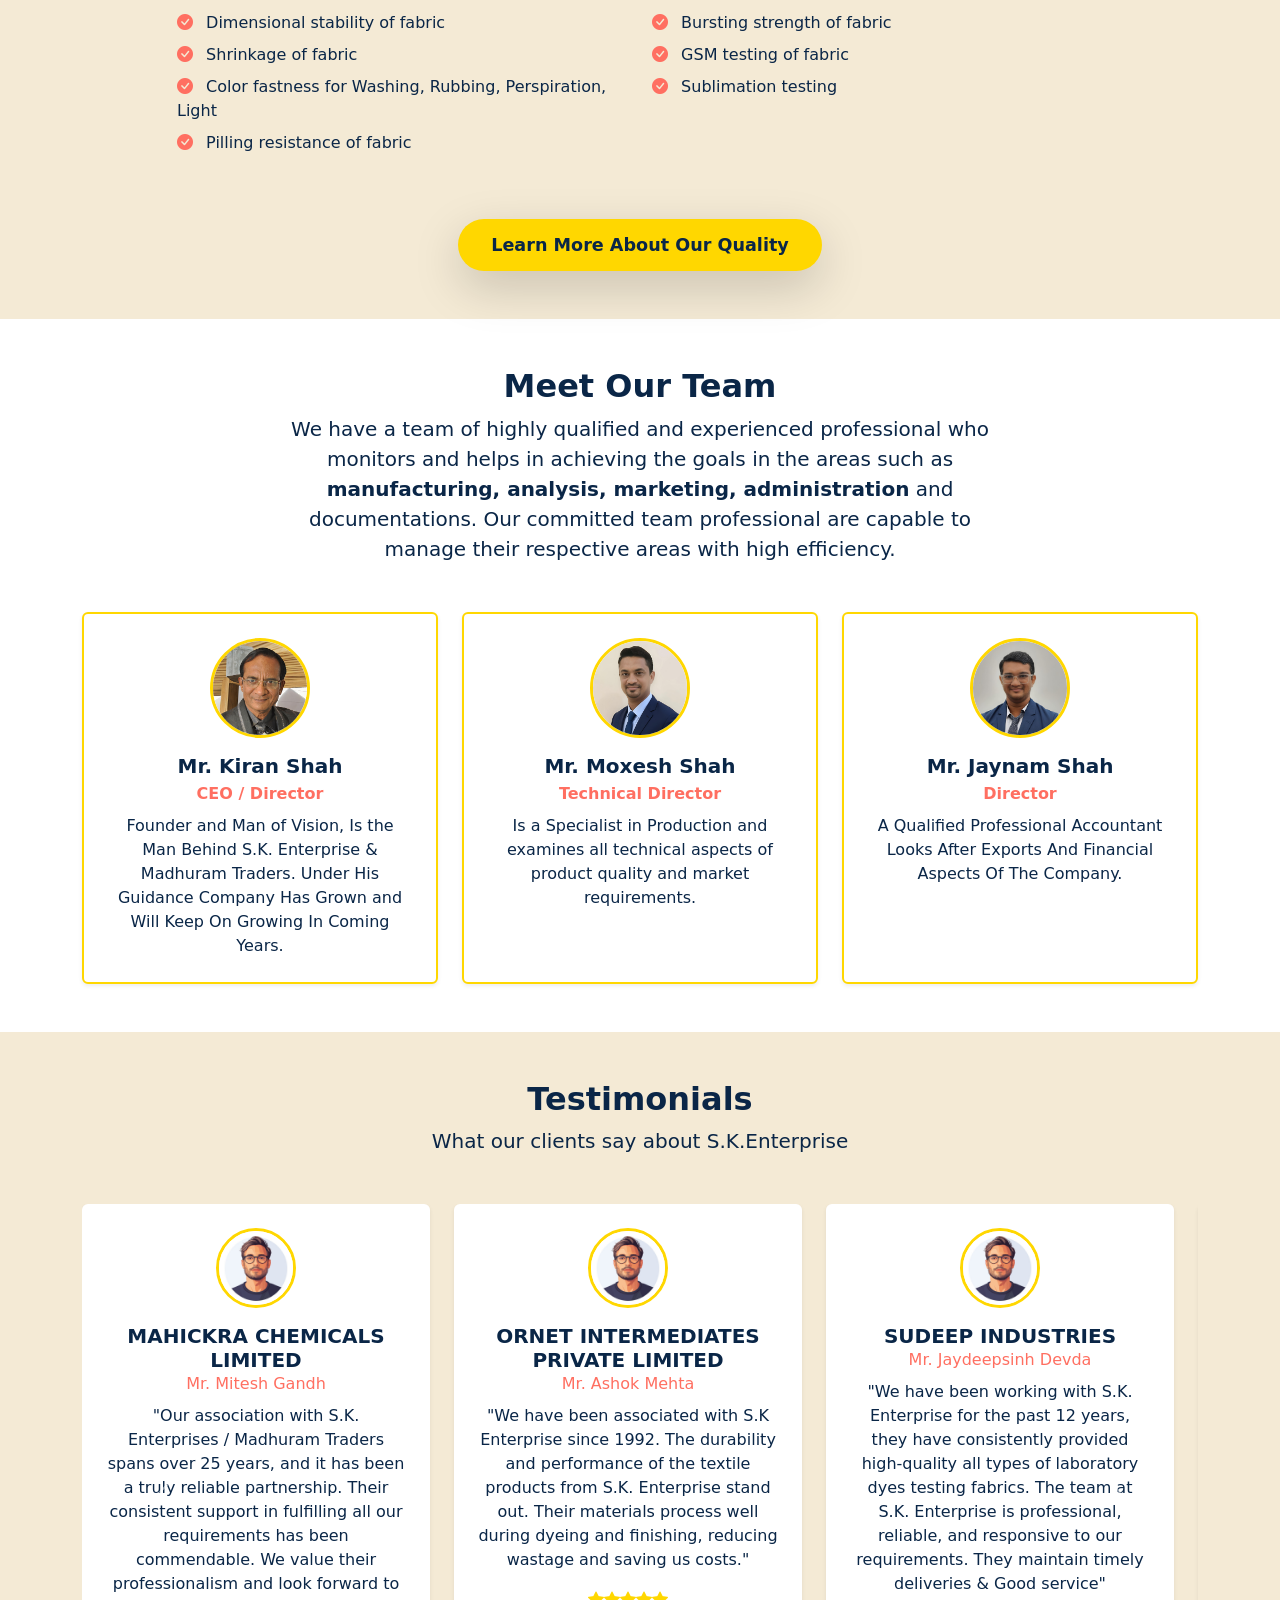
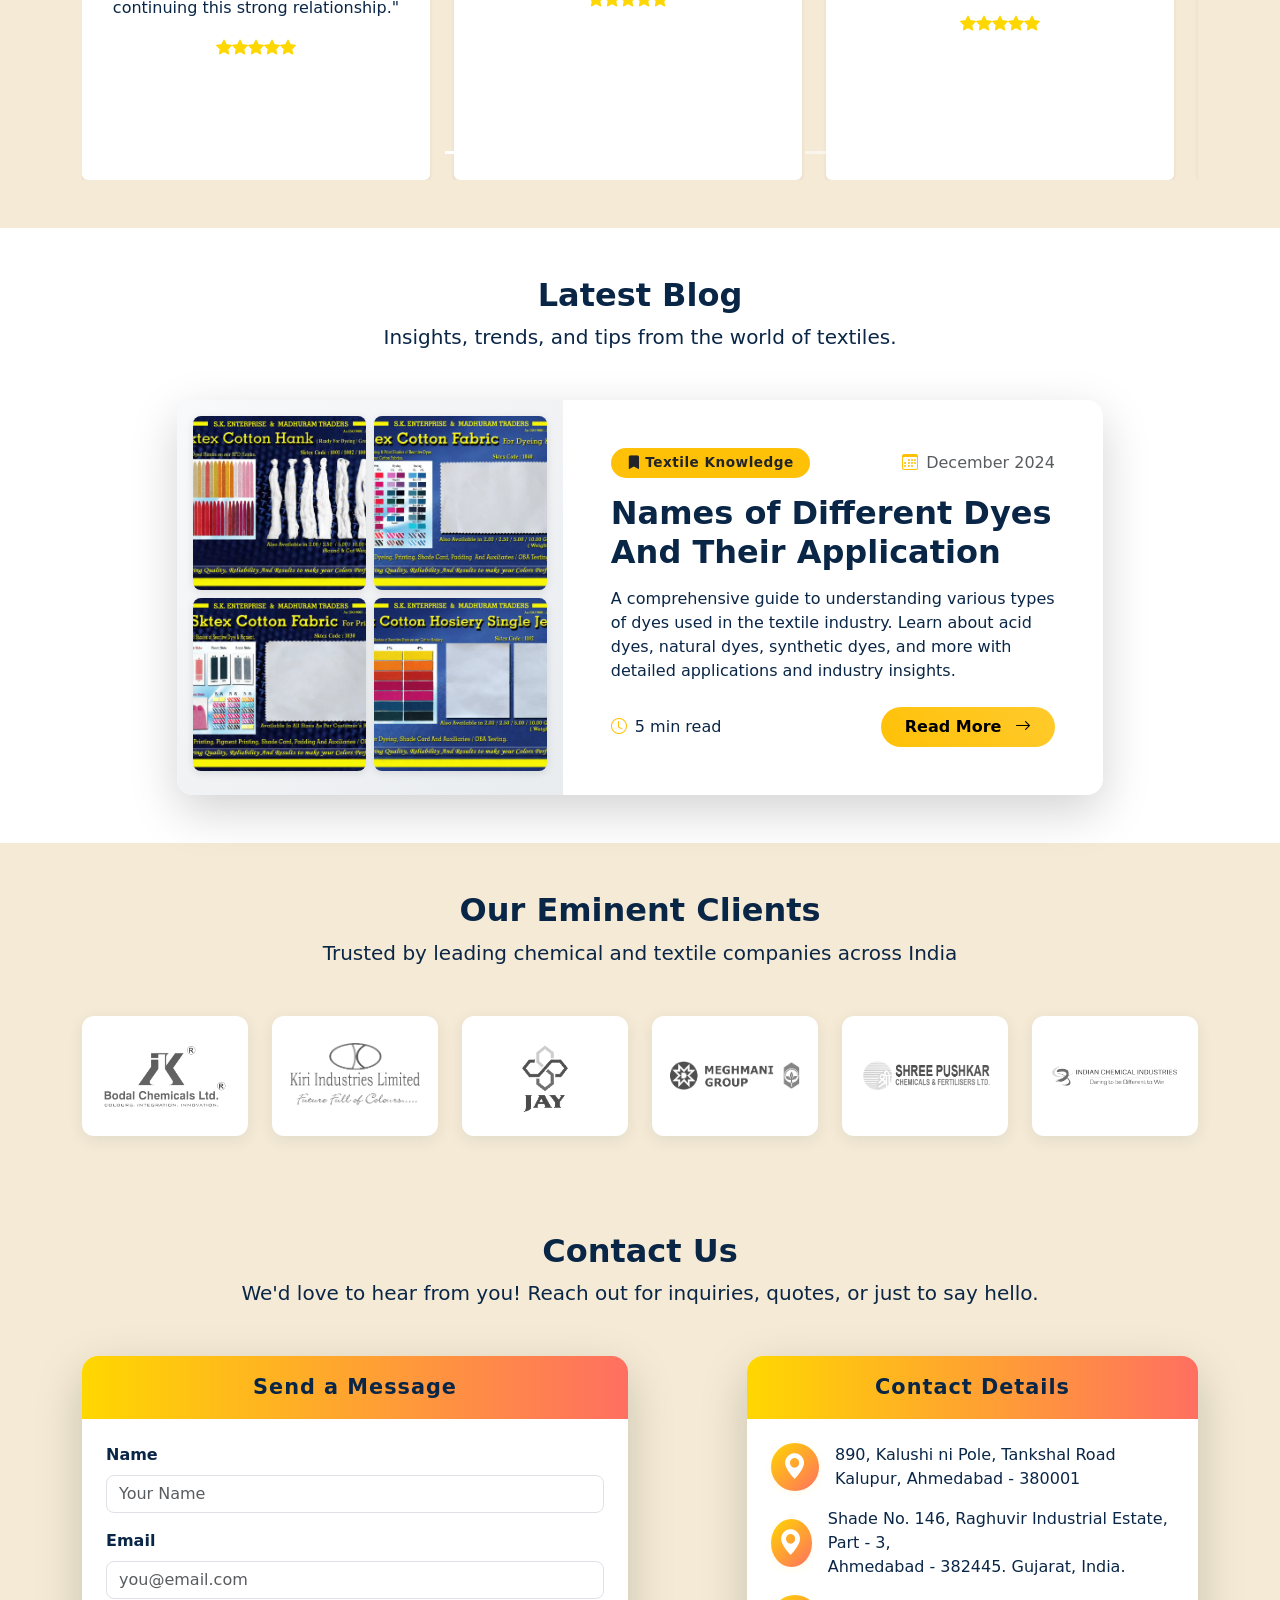
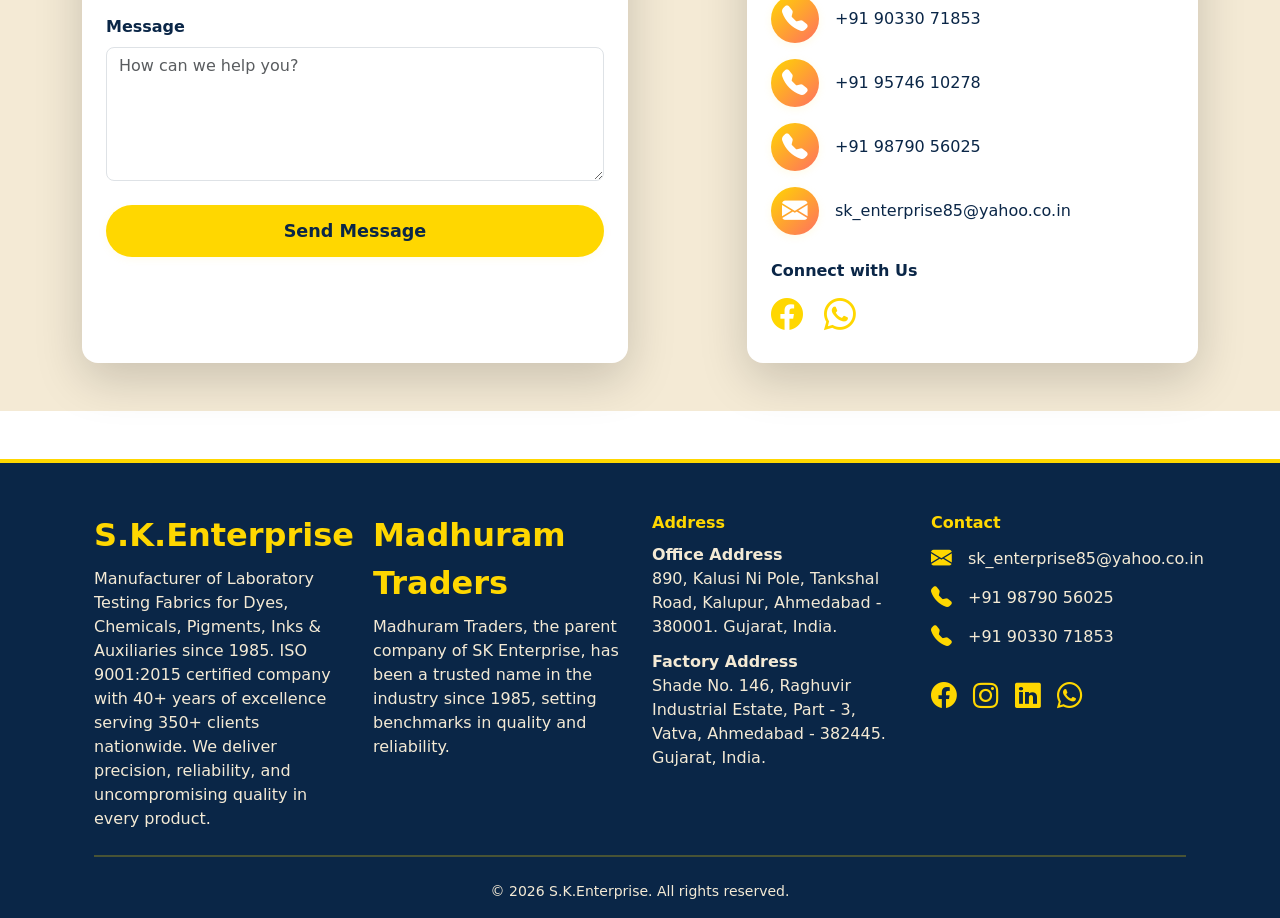
==== commit aeee2674: "Add files via upload" ====
--- a/index.html
+++ b/index.html
@@ -617,6 +617,60 @@
                 </div>
             </div>
         </section>
+        <!-- Our Eminent Clients Section -->
+        <section id="clients" class="py-5 bg-beige">
+            <div class="container">
+                <div class="text-center mb-5">
+                    <h2 class="fw-bold mb-2 text-navy">Our Eminent Clients</h2>
+                    <p class="lead text-navy">Trusted by leading chemical and textile companies across India</p>
+                </div>
+                <div class="row justify-content-center align-items-center g-4">
+                    <!-- Bodal Chemicals Ltd -->
+                    <div class="col-6 col-md-4 col-lg-2">
+                        <div class="client-logo-card text-center p-3">
+                            <img src="assets/img/1 bodal chemicals ltd.png" alt="Bodal Chemicals Ltd"
+                                class="img-fluid client-logo" loading="lazy">
+                        </div>
+                    </div>
+                    <!-- Kiri Industries -->
+                    <div class="col-6 col-md-4 col-lg-2">
+                        <div class="client-logo-card text-center p-3">
+                            <img src="assets/img/2 Kiri ind.png" alt="Kiri Industries" class="img-fluid client-logo"
+                                loading="lazy">
+                        </div>
+                    </div>
+                    <!-- Jay Chemical -->
+                    <div class="col-6 col-md-4 col-lg-2">
+                        <div class="client-logo-card text-center p-3">
+                            <img src="assets/img/3 jaychemical-logo.png" alt="Jay Chemical"
+                                class="img-fluid client-logo" loading="lazy">
+                        </div>
+                    </div>
+                    <!-- Meghmani Group -->
+                    <div class="col-6 col-md-4 col-lg-2">
+                        <div class="client-logo-card text-center p-3">
+                            <img src="assets/img/4 meghmani group.png" alt="Meghmani Group"
+                                class="img-fluid client-logo" loading="lazy">
+                        </div>
+                    </div>
+                    <!-- Shree Pushkar Chemicals and Fertilizers LTD -->
+                    <div class="col-6 col-md-4 col-lg-2">
+                        <div class="client-logo-card text-center p-3">
+                            <img src="assets/img/5 Shree Pushkar Chemicals and Fertilizers LTD.png"
+                                alt="Shree Pushkar Chemicals and Fertilizers LTD" class="img-fluid client-logo"
+                                loading="lazy">
+                        </div>
+                    </div>
+                    <!-- Indian Chemical Industries -->
+                    <div class="col-6 col-md-4 col-lg-2">
+                        <div class="client-logo-card text-center p-3">
+                            <img src="assets/img/6 INDIAN CHEMICAL INDUSTRIES .png" alt="Indian Chemical Industries"
+                                class="img-fluid client-logo" loading="lazy">
+                        </div>
+                    </div>
+                </div>
+            </div>
+        </section>
         <!-- Contact Section -->
         <section id="contact" class="py-5 bg-beige">
             <div class="container">
@@ -727,23 +781,16 @@
                 <!-- Company Info -->
                 <div class="col-md-3 text-md-start text-center mb-3 mb-md-0 d-flex flex-column justify-content-start">
                     <div class="fw-bold fs-2 mb-2 text-gold">S.K.Enterprise</div>
-                    <div class="text-beige">Leading manufacturer of Laboratory Testing Fabrics for Dyes, Chemicals,
+                    <div class="text-beige">Manufacturer of Laboratory Testing Fabrics for Dyes, Chemicals,
                         Pigments, Inks & Auxiliaries since 1985. ISO 9001:2015 certified company with 40+ years of
                         excellence serving 350+ clients nationwide. We deliver precision, reliability, and
                         uncompromising quality in every product.</div>
                 </div>
                 <!-- Quick Links -->
-                <div class="col-md-3 text-md-start mb-3 mb-md-0 d-flex flex-column justify-content-center">
-                    <div class="fw-bold mb-2 text-gold">Quick Links</div>
-                    <ul class="list-unstyled mb-0">
-                        <li><a href="index.html" class="footer-link">Home</a></li>
-                        <li><a href="about.html" class="footer-link">About Us</a></li>
-                        <li><a href="products.html" class="footer-link">Products</a></li>
-                        <li><a href="gallery.html" class="footer-link">Gallery</a></li>
-                        <li><a href="quality.html" class="footer-link">Quality</a></li>
-                        <li><a href="blogs.html" class="footer-link">Blog</a></li>
-                        <li><a href="contact.html" class="footer-link">Contact</a></li>
-                    </ul>
+                <div class="col-md-3 text-md-start text-center mb-3 mb-md-0 d-flex flex-column justify-content-start">
+                    <div class="fw-bold fs-2 mb-2 text-gold">Madhuram Traders</div>
+                    <div class="text-beige">Madhuram Traders, the parent company of SK Enterprise, has been a trusted
+                        name in the industry since 1985, setting benchmarks in quality and reliability.</div>
                 </div>
                 <!-- Address Column -->
                 <div class="col-md-3 text-md-start mb-3 mb-md-0 d-flex flex-column justify-content-start">
@@ -754,7 +801,7 @@
                             Tankshal Road, Kalupur, Ahmedabad - 380001. Gujarat, India.</span>
                     </div>
                     <div class="text-beige fs-1">
-                        <span class="fw-600 text-decoration-underline">Factory Address</span><br>
+                        <span class="fw-600">Factory Address</span><br>
                         <span> Shade No. 146, Raghuvir
                             Industrial Estate, Part - 3, Vatva, Ahmedabad - 382445. Gujarat, India.</span>
                     </div>
@@ -768,7 +815,7 @@
                     </div>
                     <div class="d-flex align-items-center mb-2">
                         <i class="bi bi-telephone-fill text-gold fs-1-3 me-3"></i>
-                        <span class="text-beige fs-1">+91 98765 43210</span>
+                        <span class="text-beige fs-1">+91 98790 56025</span>
                     </div>
                     <div class="d-flex align-items-center mb-2">
                         <i class="bi bi-telephone-fill text-gold fs-1-3 me-3"></i>
--- a/assets/css/main.css
+++ b/assets/css/main.css
@@ -1130,4 +1130,60 @@
 
 .lead-size-1-1rem {
     font-size: 1.1rem !important;
+}
+
+/* Client Logos Section Styles */
+.client-logo-card {
+    background: var(--color-white);
+    border-radius: 12px;
+    box-shadow: 0 4px 16px rgba(10, 38, 71, 0.08);
+    transition: all 0.3s ease;
+    border: 2px solid transparent;
+    min-height: 120px;
+    display: flex;
+    align-items: center;
+    justify-content: center;
+}
+
+.client-logo-card:hover {
+    transform: translateY(-4px);
+    box-shadow: 0 8px 24px rgba(10, 38, 71, 0.15);
+    border-color: var(--color-gold);
+}
+
+.client-logo {
+    max-width: 100%;
+    max-height: 80px;
+    object-fit: contain;
+    filter: grayscale(100%);
+    transition: all 0.3s ease;
+    opacity: 0.7;
+}
+
+.client-logo-card:hover .client-logo {
+    filter: grayscale(0%);
+    opacity: 1;
+}
+
+/* Responsive adjustments for client logos */
+@media (max-width: 768px) {
+    .client-logo-card {
+        min-height: 100px;
+        padding: 1rem !important;
+    }
+
+    .client-logo {
+        max-height: 60px;
+    }
+}
+
+@media (max-width: 576px) {
+    .client-logo-card {
+        min-height: 80px;
+        padding: 0.75rem !important;
+    }
+
+    .client-logo {
+        max-height: 50px;
+    }
 }
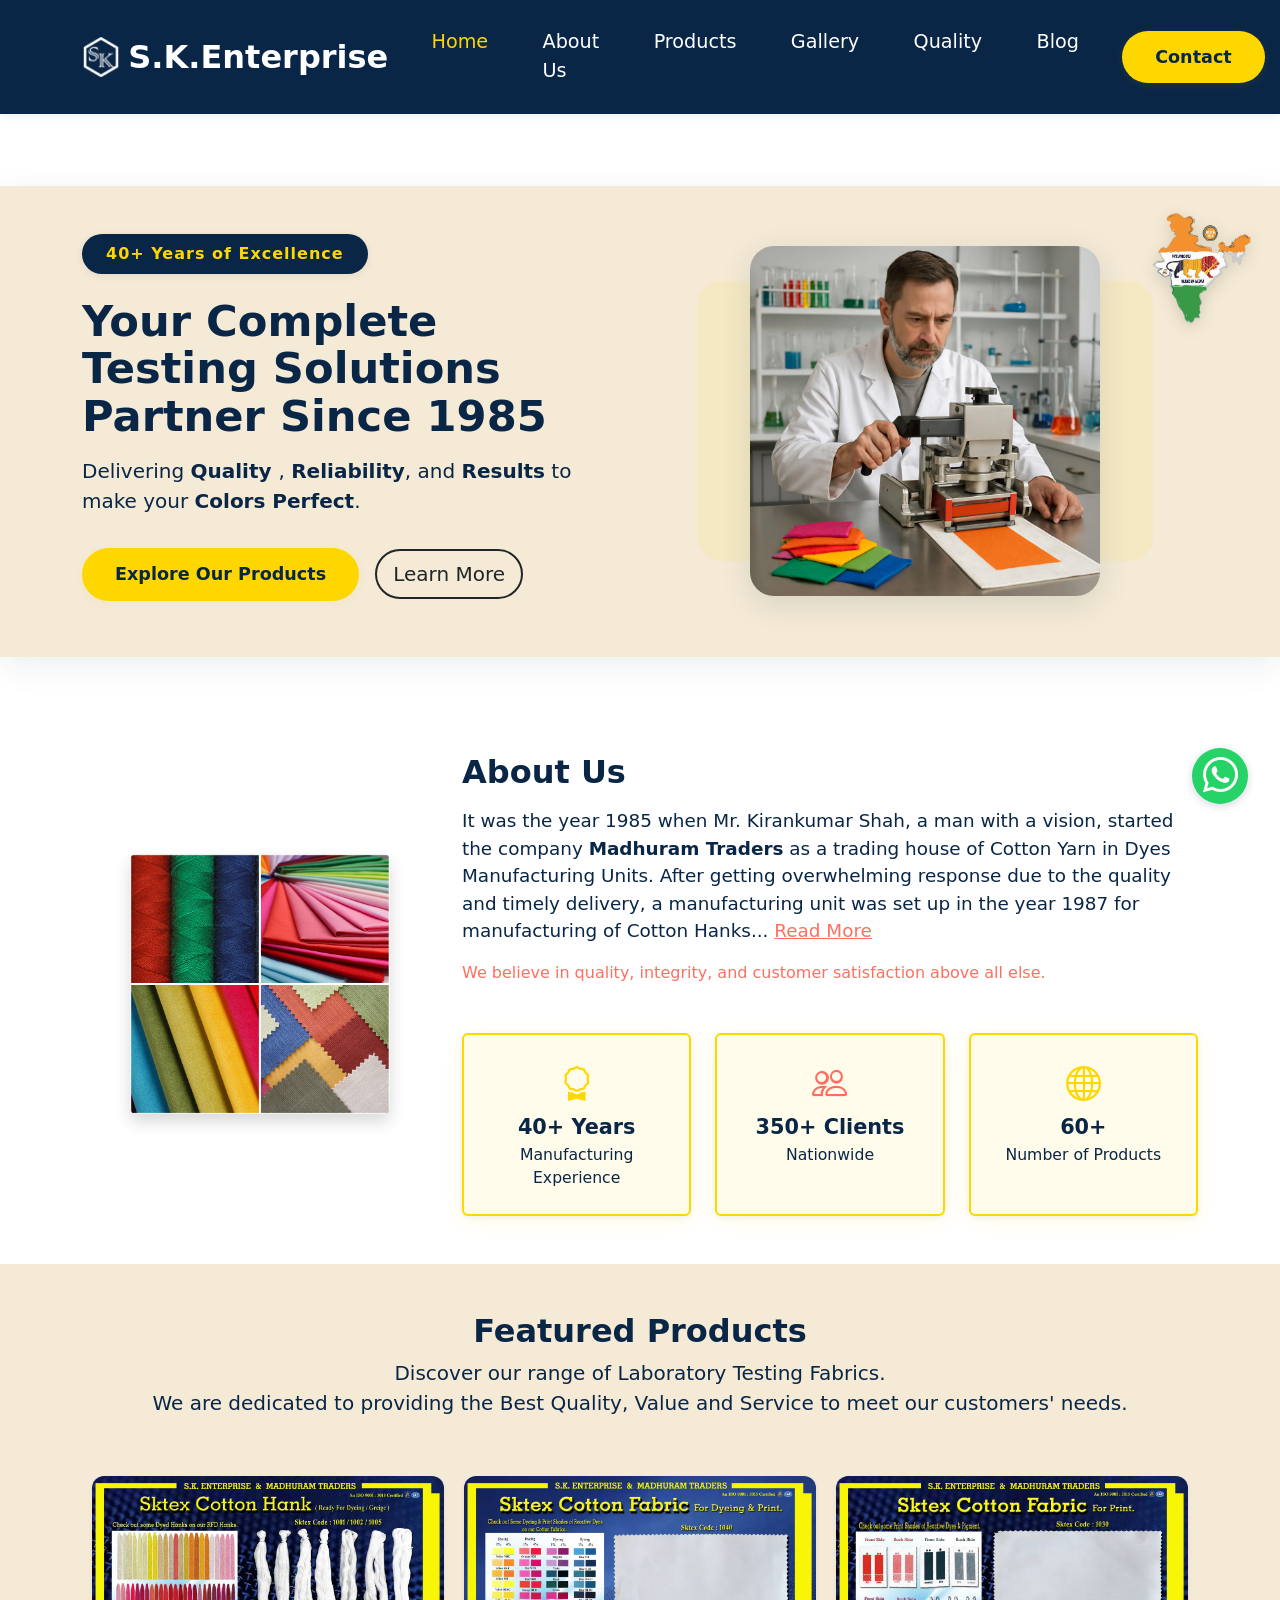
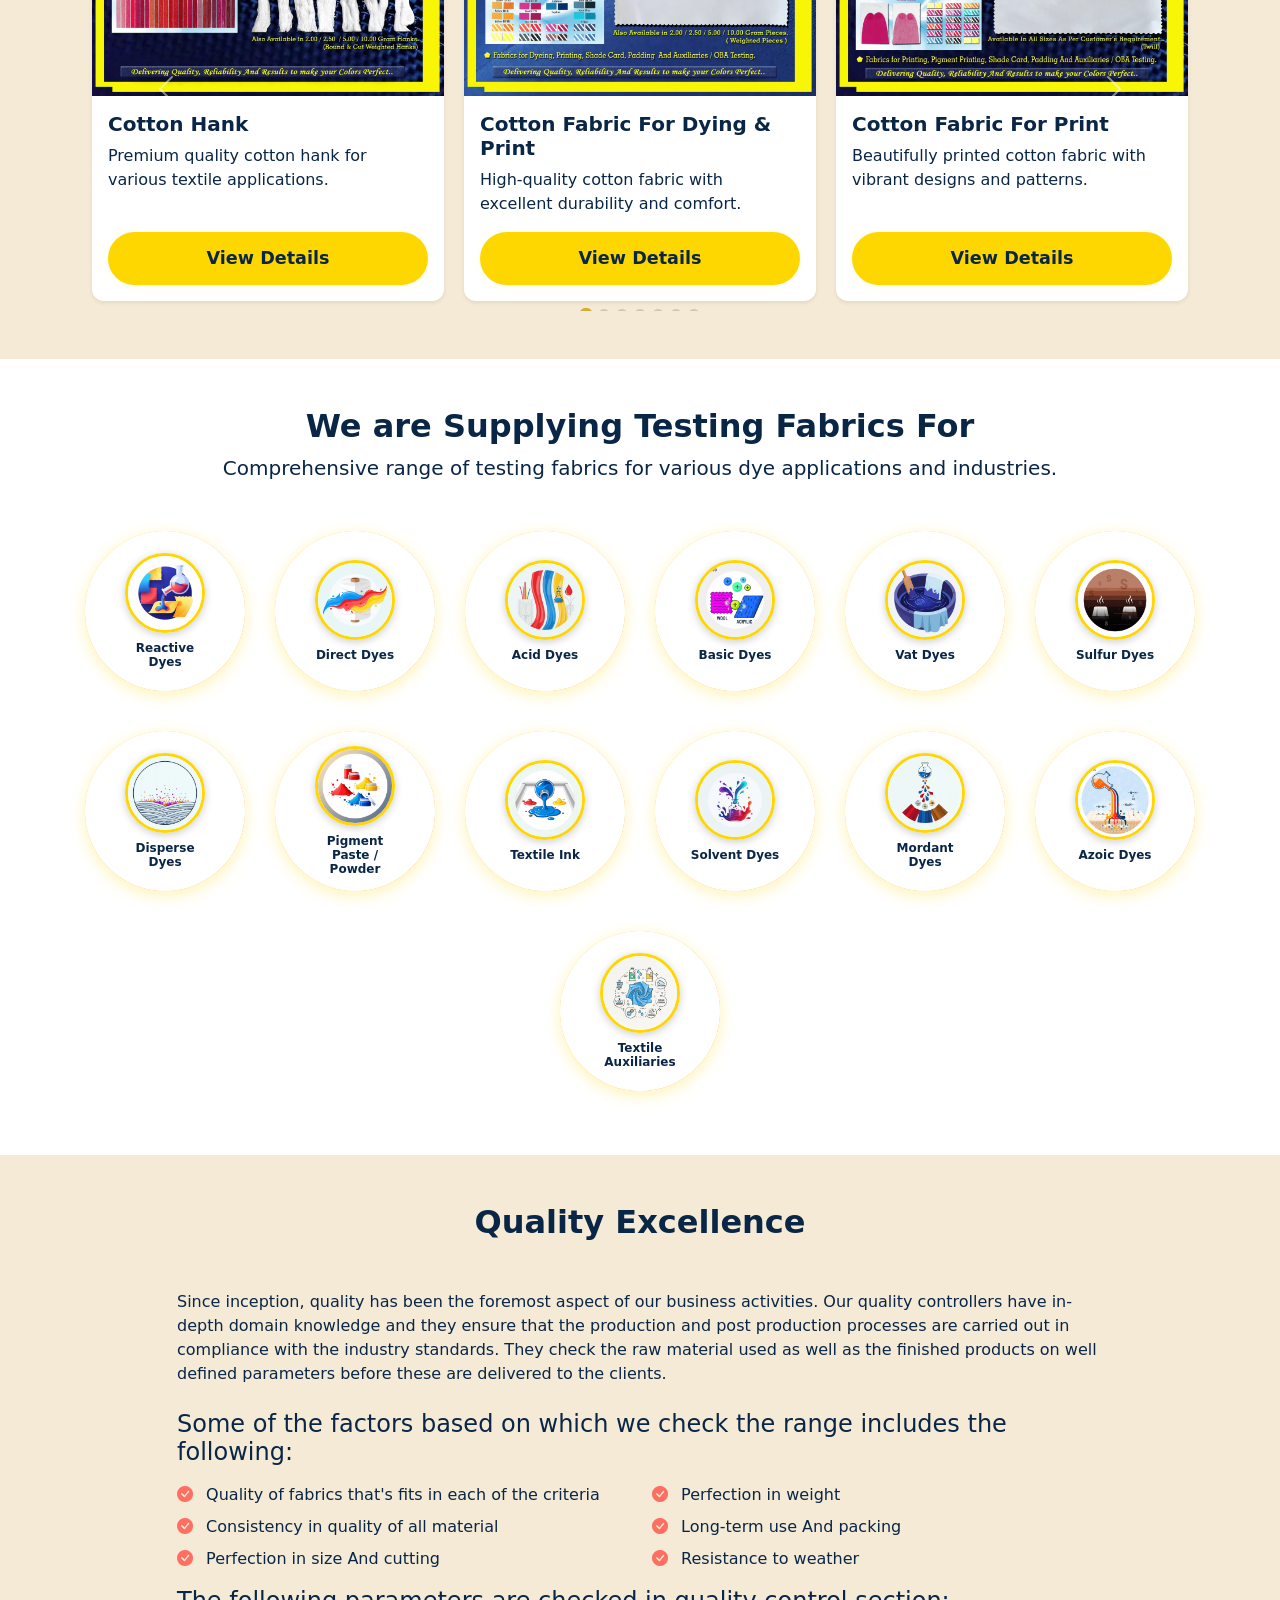
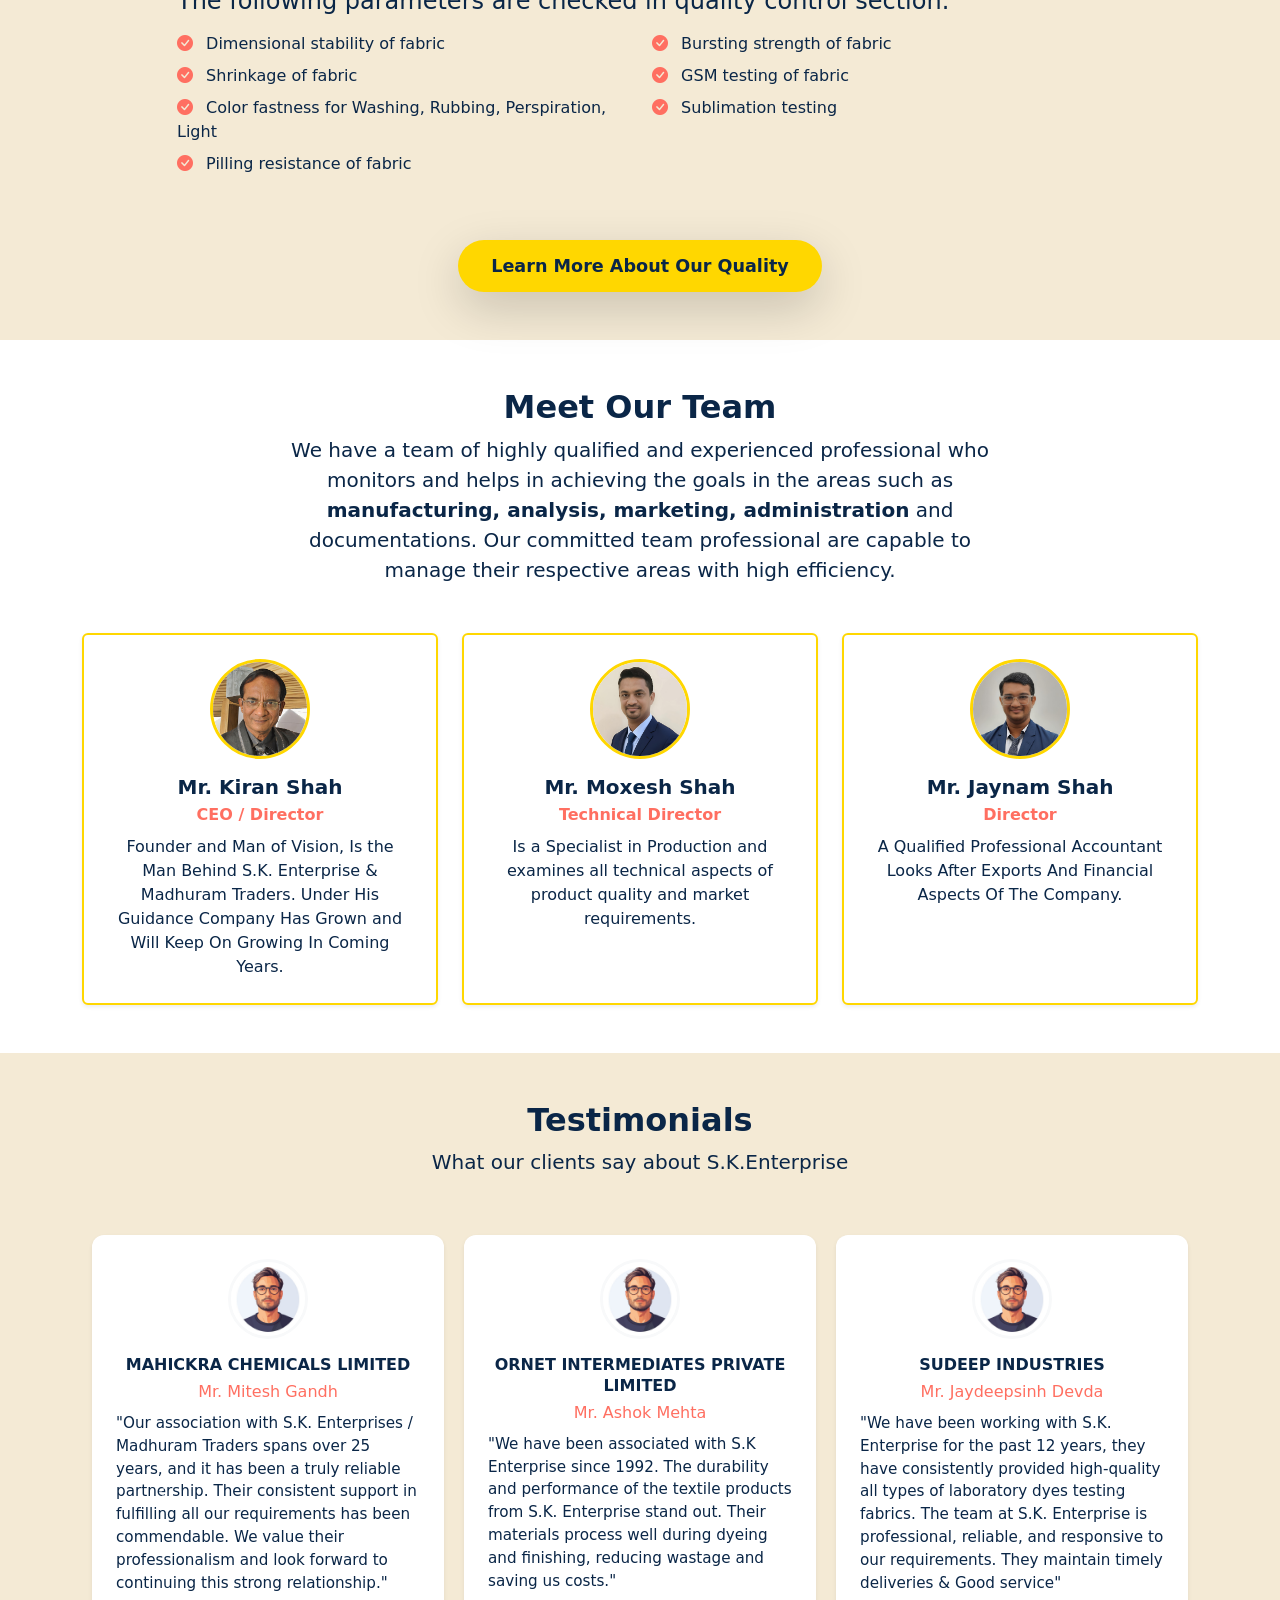
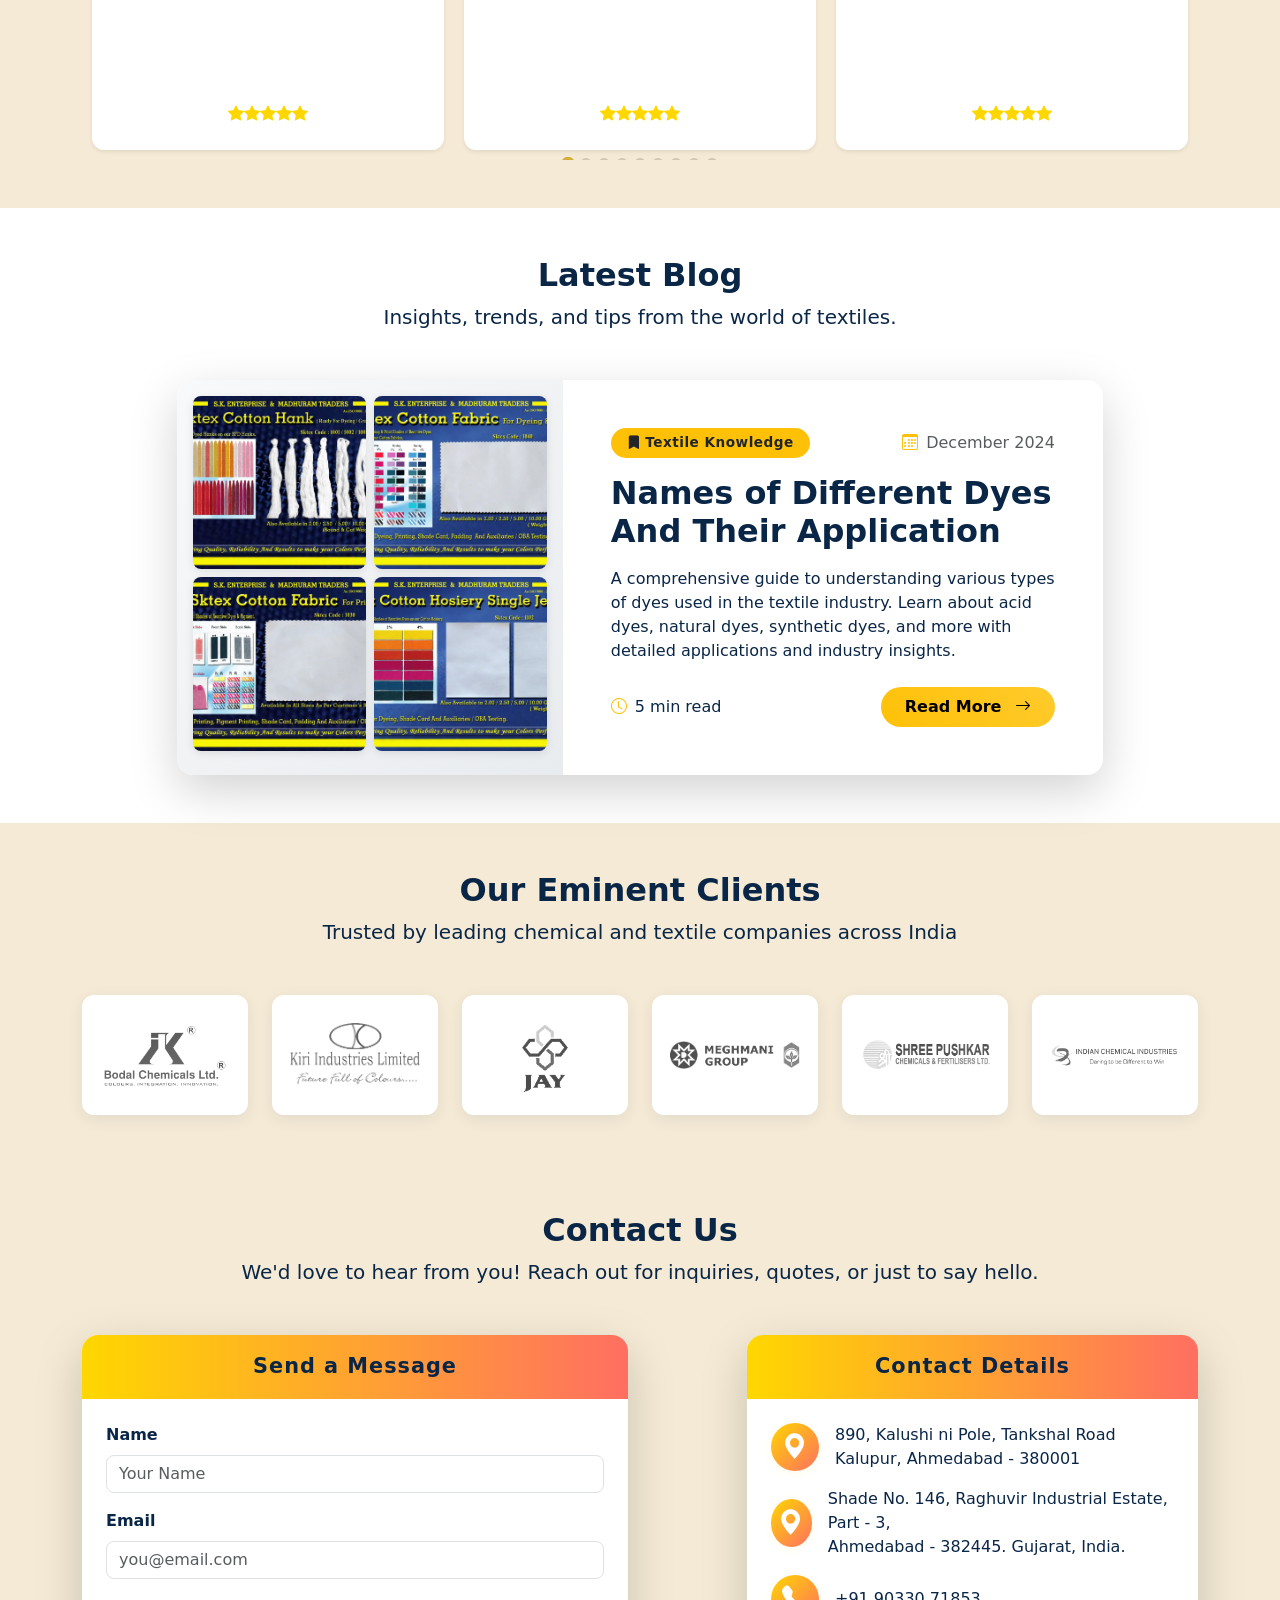
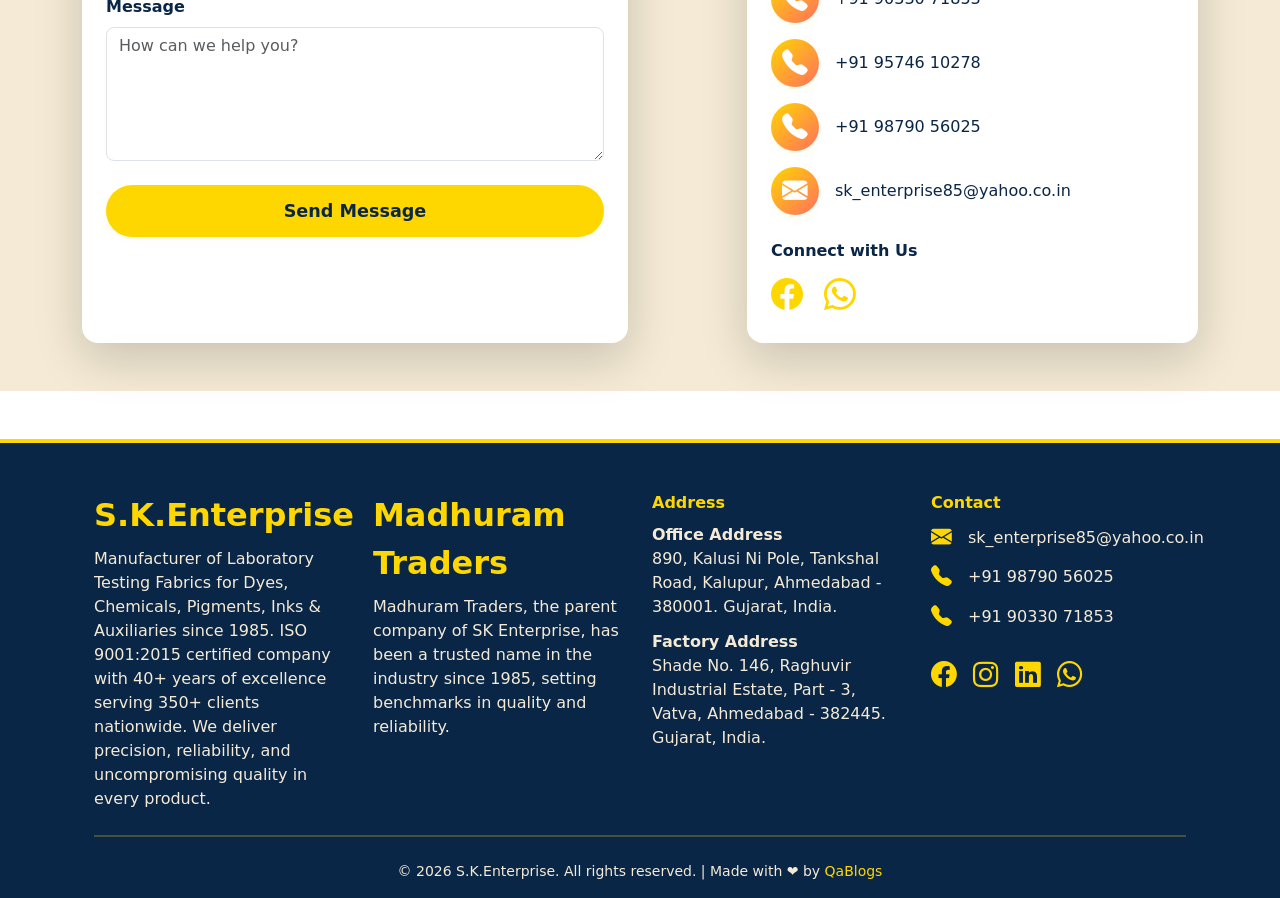
==== commit c382c917: "Add files via upload" ====
--- a/index.html
+++ b/index.html
@@ -831,7 +831,7 @@
             </div>
             <hr class="my-4 border-gold-1 opacity-20">
             <div class="text-center small text-beige">
-                &copy; <span id="currentYear"></span> S.K.Enterprise. All rights reserved.
+                &copy; <span id="currentYear"></span> S.K.Enterprise. All rights reserved. | Made with ❤️ by <a href="https://www.qablogs.com" target="_blank" class="text-gold text-decoration-none">QaBlogs</a>
             </div>
         </div>
     </footer>
--- a/assets/css/main.css
+++ b/assets/css/main.css
@@ -1186,4 +1186,889 @@
     .client-logo {
         max-height: 50px;
     }
+}
+
+/* Mobile Responsiveness Fixes for Testimonials and Featured Products */
+
+/* Testimonials Section Mobile Fixes */
+@media (max-width: 768px) {
+    #testimonials .card {
+        margin: 0 15px !important;
+        padding: 1.5rem !important;
+    }
+
+    #testimonials .card-body {
+        padding: 1rem !important;
+    }
+
+    #testimonials .card h5 {
+        font-size: 1rem !important;
+        line-height: 1.3 !important;
+        margin-bottom: 0.5rem !important;
+        word-wrap: break-word !important;
+        overflow-wrap: break-word !important;
+    }
+
+    #testimonials .card p {
+        font-size: 0.9rem !important;
+        line-height: 1.4 !important;
+        margin-bottom: 1rem !important;
+        word-wrap: break-word !important;
+        overflow-wrap: break-word !important;
+    }
+
+    #testimonials .card .fs-1 {
+        font-size: 0.85rem !important;
+    }
+
+    #testimonials .width-80 {
+        width: 60px !important;
+    }
+
+    #testimonials .height-80 {
+        height: 60px !important;
+    }
+}
+
+@media (max-width: 576px) {
+    #testimonials .container {
+        padding-left: 10px !important;
+        padding-right: 10px !important;
+    }
+
+    #testimonials .card {
+        margin: 0 5px !important;
+        padding: 1rem !important;
+    }
+
+    #testimonials .card h5 {
+        font-size: 0.9rem !important;
+        line-height: 1.2 !important;
+    }
+
+    #testimonials .card p {
+        font-size: 0.8rem !important;
+        line-height: 1.3 !important;
+    }
+
+    #testimonials .card .fs-1 {
+        font-size: 0.8rem !important;
+    }
+
+    #testimonials .width-80 {
+        width: 50px !important;
+    }
+
+    #testimonials .height-80 {
+        height: 50px !important;
+    }
+}
+
+/* Featured Products Section Mobile Fixes */
+@media (max-width: 768px) {
+    #products .carousel {
+        padding: 0 20px !important;
+    }
+
+    .product-card {
+        margin: 0 10px !important;
+        min-height: 400px !important;
+        width: 100% !important;
+        max-width: 100% !important;
+    }
+
+    .product-image-content {
+        min-height: 160px !important;
+        padding: 10px !important;
+    }
+
+    .product-main-image {
+        max-height: 140px !important;
+    }
+
+    .product-header-banner {
+        padding: 6px 10px !important;
+    }
+
+    .company-name {
+        font-size: 0.7rem !important;
+    }
+
+    .iso-badge {
+        font-size: 0.6rem !important;
+    }
+
+    .product-info {
+        padding: 12px !important;
+    }
+
+    .product-title {
+        font-size: 1rem !important;
+        margin-bottom: 6px !important;
+    }
+
+    .sktex-code {
+        font-size: 0.8rem !important;
+        margin-bottom: 10px !important;
+    }
+
+    .spec-item {
+        font-size: 0.75rem !important;
+        margin-bottom: 4px !important;
+    }
+
+    .product-footer {
+        padding: 12px !important;
+    }
+
+    .product-description {
+        font-size: 0.8rem !important;
+        margin-bottom: 10px !important;
+    }
+
+    .view-details-btn {
+        font-size: 0.8rem !important;
+        padding: 6px 12px !important;
+    }
+}
+
+@media (max-width: 576px) {
+    #products .container {
+        padding-left: 10px !important;
+        padding-right: 10px !important;
+    }
+
+    #products .carousel {
+        padding: 0 10px !important;
+    }
+
+    .product-card {
+        margin: 0 5px !important;
+        min-height: 350px !important;
+        width: 100% !important;
+        max-width: 100% !important;
+    }
+
+    .product-image-content {
+        min-height: 140px !important;
+        padding: 8px !important;
+    }
+
+    .product-main-image {
+        max-height: 120px !important;
+    }
+
+    .product-header-banner {
+        padding: 5px 8px !important;
+    }
+
+    .company-name {
+        font-size: 0.65rem !important;
+    }
+
+    .iso-badge {
+        font-size: 0.55rem !important;
+    }
+
+    .product-info {
+        padding: 10px !important;
+    }
+
+    .product-title {
+        font-size: 0.9rem !important;
+        margin-bottom: 5px !important;
+    }
+
+    .sktex-code {
+        font-size: 0.75rem !important;
+        margin-bottom: 8px !important;
+    }
+
+    .spec-item {
+        font-size: 0.7rem !important;
+        margin-bottom: 3px !important;
+    }
+
+    .product-footer {
+        padding: 10px !important;
+    }
+
+    .product-description {
+        font-size: 0.75rem !important;
+        margin-bottom: 8px !important;
+    }
+
+    .view-details-btn {
+        font-size: 0.75rem !important;
+        padding: 5px 10px !important;
+    }
+}
+
+/* Carousel Control Buttons Mobile Fixes */
+@media (max-width: 768px) {
+
+    .carousel-control-prev,
+    .carousel-control-next {
+        width: 40px !important;
+        height: 40px !important;
+        top: 50% !important;
+        transform: translateY(-50%) !important;
+    }
+
+    .carousel-control-prev {
+        left: 5px !important;
+    }
+
+    .carousel-control-next {
+        right: 5px !important;
+    }
+
+    .carousel-control-prev-icon,
+    .carousel-control-next-icon {
+        width: 20px !important;
+        height: 20px !important;
+    }
+}
+
+@media (max-width: 576px) {
+
+    .carousel-control-prev,
+    .carousel-control-next {
+        width: 35px !important;
+        height: 35px !important;
+    }
+
+    .carousel-control-prev {
+        left: 2px !important;
+    }
+
+    .carousel-control-next {
+        right: 2px !important;
+    }
+
+    .carousel-control-prev-icon,
+    .carousel-control-next-icon {
+        width: 18px !important;
+        height: 18px !important;
+    }
+}
+
+/* Carousel Indicators Mobile Fixes */
+@media (max-width: 768px) {
+    .carousel-indicators {
+        margin-bottom: 1rem !important;
+    }
+
+    .carousel-indicators button {
+        width: 8px !important;
+        height: 8px !important;
+        border-radius: 50% !important;
+        margin: 0 3px !important;
+    }
+}
+
+@media (max-width: 576px) {
+    .carousel-indicators {
+        margin-bottom: 0.5rem !important;
+    }
+
+    .carousel-indicators button {
+        width: 6px !important;
+        height: 6px !important;
+        margin: 0 2px !important;
+    }
+}
+
+/* Additional Mobile Optimizations */
+@media (max-width: 768px) {
+
+    /* Ensure proper spacing for sections */
+    #testimonials,
+    #products {
+        padding: 2rem 0 !important;
+    }
+
+    /* Improve section titles on mobile */
+    #testimonials h2,
+    #products h2 {
+        font-size: 1.8rem !important;
+        margin-bottom: 1rem !important;
+    }
+
+    #testimonials .lead,
+    #products .lead {
+        font-size: 1rem !important;
+        margin-bottom: 2rem !important;
+    }
+
+    /* Better card shadows on mobile */
+    #testimonials .card,
+    #products .card {
+        box-shadow: 0 2px 8px rgba(0, 0, 0, 0.1) !important;
+    }
+}
+
+@media (max-width: 576px) {
+
+    /* Further reduce spacing on very small screens */
+    #testimonials,
+    #products {
+        padding: 1.5rem 0 !important;
+    }
+
+    #testimonials h2,
+    #products h2 {
+        font-size: 1.5rem !important;
+        margin-bottom: 0.75rem !important;
+    }
+
+    #testimonials .lead,
+    #products .lead {
+        font-size: 0.9rem !important;
+        margin-bottom: 1.5rem !important;
+    }
+
+    /* Ensure cards don't overflow */
+    #testimonials .card,
+    #products .card {
+        max-width: 100% !important;
+        overflow: hidden !important;
+    }
+}
+
+/* Fix for very long company names in testimonials */
+@media (max-width: 576px) {
+    #testimonials .card h5 {
+        font-size: 0.8rem !important;
+        line-height: 1.1 !important;
+        max-height: 2.2em !important;
+        overflow: hidden !important;
+        display: -webkit-box !important;
+        -webkit-line-clamp: 2 !important;
+        -webkit-box-orient: vertical !important;
+    }
+}
+
+/* Ensure proper text wrapping for all screen sizes */
+#testimonials .card h5,
+#testimonials .card p,
+#products .card-title,
+#products .card-text {
+    word-wrap: break-word !important;
+    overflow-wrap: break-word !important;
+    hyphens: auto !important;
+}
+
+/* Featured Products - Web View Card Styling */
+.product-card-web {
+    border: 3px solid var(--color-gold) !important;
+    border-radius: 8px !important;
+    overflow: hidden !important;
+    background: var(--color-white) !important;
+    transition: all 0.3s ease !important;
+    width: 100%;
+    max-width: 400px;
+    margin: 0 auto;
+}
+
+.product-card-web:hover {
+    transform: translateY(-3px) !important;
+    box-shadow: 0 8px 25px rgba(255, 215, 0, 0.3) !important;
+}
+
+/* Header Banner */
+.product-header-banner {
+    background: var(--color-navy);
+    color: var(--color-white);
+    padding: 8px 12px;
+    text-align: center;
+    position: relative;
+    z-index: 2;
+}
+
+.company-name {
+    font-size: 0.7rem;
+    font-weight: 700;
+    line-height: 1.1;
+    margin-bottom: 2px;
+}
+
+.iso-badge {
+    font-size: 0.6rem;
+    font-weight: 500;
+    opacity: 0.9;
+}
+
+/* Product Title Section */
+.product-title-section {
+    background: var(--color-navy);
+    color: var(--color-white);
+    padding: 8px 12px;
+    text-align: center;
+}
+
+.product-title {
+    font-size: 0.9rem;
+    font-weight: 700;
+    color: var(--color-gold);
+    margin-bottom: 4px;
+    line-height: 1.2;
+}
+
+.sktex-code {
+    font-size: 0.8rem;
+    font-weight: 600;
+    color: var(--color-white);
+    margin-bottom: 0;
+}
+
+/* Content Area */
+.product-content-area {
+    display: flex;
+    background: linear-gradient(135deg, #e3f2fd 0%, #ffffff 100%);
+    min-height: 200px;
+    padding: 15px;
+}
+
+.color-swatches-section {
+    flex: 1;
+    display: flex;
+    flex-direction: column;
+    align-items: center;
+    justify-content: center;
+}
+
+.fabric-sample-section {
+    flex: 1;
+    display: flex;
+    align-items: center;
+    justify-content: center;
+    padding-left: 10px;
+}
+
+.fabric-sample {
+    width: 100%;
+    height: 120px;
+    background: #f5f5f5;
+    border: 1px solid #ddd;
+    border-radius: 4px;
+    box-shadow: 0 2px 8px rgba(0, 0, 0, 0.1);
+}
+
+/* Color Swatches */
+.color-swatches-grid {
+    display: grid;
+    gap: 3px;
+    margin-bottom: 8px;
+    justify-items: center;
+}
+
+.color-swatch {
+    width: 18px;
+    height: 18px;
+    border: 1px solid #ccc;
+    border-radius: 2px;
+    position: relative;
+    display: flex;
+    align-items: center;
+    justify-content: center;
+    box-shadow: 0 1px 3px rgba(0, 0, 0, 0.2);
+}
+
+.swatch-label {
+    font-size: 0.45rem;
+    font-weight: 600;
+    color: var(--color-navy);
+    text-align: center;
+    line-height: 1;
+    position: absolute;
+    bottom: -10px;
+    left: 50%;
+    transform: translateX(-50%);
+    white-space: nowrap;
+    background: rgba(255, 255, 255, 0.9);
+    padding: 1px 2px;
+    border-radius: 2px;
+}
+
+.percentage-labels {
+    display: flex;
+    justify-content: space-between;
+    width: 100%;
+    margin-top: 8px;
+}
+
+.percentage-labels span {
+    font-size: 0.6rem;
+    font-weight: 600;
+    color: var(--color-navy);
+}
+
+.nylon-description {
+    font-size: 0.6rem;
+    color: var(--color-white);
+    text-align: center;
+    margin-bottom: 8px;
+    background: var(--color-navy);
+    padding: 4px 8px;
+    border-radius: 4px;
+}
+
+/* Footer Banner */
+.product-footer-banner {
+    background: var(--color-navy);
+    color: var(--color-white);
+    padding: 8px 12px;
+}
+
+.footer-spec {
+    font-size: 0.65rem;
+    line-height: 1.3;
+    margin-bottom: 2px;
+}
+
+.footer-spec:last-child {
+    margin-bottom: 0;
+}
+
+/* Description Section */
+.product-description-section {
+    padding: 12px;
+    background: var(--color-beige);
+    text-align: center;
+}
+
+.product-description {
+    font-size: 0.8rem;
+    color: var(--color-navy);
+    margin-bottom: 10px;
+    line-height: 1.4;
+}
+
+.view-details-btn {
+    width: 100%;
+    font-size: 0.8rem;
+    font-weight: 600;
+    padding: 6px 12px;
+    border-radius: 4px;
+    text-transform: uppercase;
+    letter-spacing: 0.5px;
+    background: var(--color-gold);
+    color: var(--color-navy);
+    border: none;
+    transition: all 0.2s ease;
+}
+
+.view-details-btn:hover {
+    background: var(--color-coral);
+    color: var(--color-white);
+    transform: translateY(-1px);
+}
+
+/* Desktop Product Images - Keep Original Styling */
+@media (min-width: 992px) {
+    .product-image-content {
+        min-height: 220px;
+    }
+
+    .product-main-image {
+        max-height: 200px;
+    }
+
+    .product-title {
+        font-size: 1.2rem;
+    }
+
+    .spec-item {
+        font-size: 0.85rem;
+    }
+}
+
+/* Tablet Product Images - Keep Original Styling */
+@media (max-width: 991.98px) and (min-width: 768px) {
+    #products .card-img-container {
+        border-radius: 0.375rem 0.375rem 0 0 !important;
+        overflow: hidden !important;
+    }
+
+    #products .card-img-top {
+        object-fit: cover !important;
+        object-position: center !important;
+        display: block !important;
+        width: 100% !important;
+        height: auto !important;
+        min-height: 160px !important;
+        max-height: 200px !important;
+    }
+
+    #products .image-placeholder {
+        border-radius: 0.375rem 0.375rem 0 0 !important;
+    }
+}
+
+/* Testimonials Carousel Mobile Fixes */
+@media (max-width: 768px) {
+    #testimonials .carousel-item {
+        padding: 0 20px !important;
+    }
+
+    #testimonials .carousel-item .row {
+        margin: 0 !important;
+    }
+
+    #testimonials .carousel-item .col-12 {
+        padding: 0 !important;
+    }
+}
+
+@media (max-width: 576px) {
+    #testimonials .carousel-item {
+        padding: 0 10px !important;
+    }
+
+    #testimonials .card {
+        margin: 0 !important;
+        padding: 1rem !important;
+    }
+
+    #testimonials .card h5 {
+        font-size: 0.9rem !important;
+        line-height: 1.2 !important;
+    }
+
+    #testimonials .card p {
+        font-size: 0.85rem !important;
+        line-height: 1.3 !important;
+    }
+}
+
+/* Mobile Table Responsive CSS - Add this to your existing CSS file */
+
+/* Enhanced table responsiveness for mobile devices */
+@media (max-width: 991.98px) {
+
+    /* Make table containers more mobile-friendly */
+    .table-responsive {
+        border-radius: 8px;
+        overflow-x: auto;
+        -webkit-overflow-scrolling: touch;
+        margin-bottom: 1rem;
+        box-shadow: 0 2px 8px rgba(0, 0, 0, 0.1);
+    }
+
+    /* Improve table styling on mobile */
+    .table-responsive .table {
+        margin-bottom: 0;
+        min-width: 600px;
+        /* Ensures table doesn't get too compressed */
+    }
+
+    /* Better header styling for mobile */
+    .table-responsive .table thead th {
+        white-space: nowrap;
+        font-size: 0.875rem;
+        padding: 0.75rem 0.5rem;
+        vertical-align: middle;
+    }
+
+    /* Optimize table body for mobile */
+    .table-responsive .table tbody td {
+        font-size: 0.875rem;
+        padding: 0.75rem 0.5rem;
+        vertical-align: top;
+        line-height: 1.4;
+    }
+
+    /* Make product names more readable */
+    .table-responsive .table tbody td:first-child {
+        font-weight: 600;
+        min-width: 180px;
+    }
+
+    /* Improve code column readability */
+    .table-responsive .table tbody td:nth-child(2) {
+        font-family: 'Courier New', monospace;
+        font-size: 0.8rem;
+        min-width: 120px;
+    }
+
+    /* Better spacing for specifications */
+    .table-responsive .table tbody td:nth-child(3) {
+        min-width: 200px;
+    }
+
+    /* Improve weight column */
+    .table-responsive .table tbody td:nth-child(4) {
+        min-width: 200px;
+    }
+}
+
+/* Extra small devices (phones) */
+@media (max-width: 575.98px) {
+
+    /* Section titles */
+    .products-section h3 {
+        font-size: 1.25rem;
+        margin-bottom: 1rem;
+    }
+
+    /* Table container adjustments */
+    .table-responsive {
+        font-size: 0.8rem;
+        border-radius: 6px;
+    }
+
+    /* Further compress table for very small screens */
+    .table-responsive .table {
+        min-width: 500px;
+    }
+
+    /* Smaller padding for very small screens */
+    .table-responsive .table th,
+    .table-responsive .table td {
+        padding: 0.5rem 0.4rem;
+        font-size: 0.8rem;
+    }
+
+    /* Compress header text */
+    .table-responsive .table thead th {
+        font-size: 0.75rem;
+        font-weight: 700;
+    }
+
+    /* Better mobile scrolling indicator */
+    .table-responsive::after {
+        content: "← Swipe to see more →";
+        display: block;
+        text-align: center;
+        font-size: 0.75rem;
+        color: #6c757d;
+        margin-top: 0.5rem;
+        font-style: italic;
+    }
+}
+
+/* Card-based table alternative for very small screens */
+@media (max-width: 480px) {
+
+    /* Hide traditional table on very small screens */
+    .mobile-card-view .table-responsive {
+        display: none;
+    }
+
+    /* Show card-based layout */
+    .mobile-card-view .table-cards {
+        display: block;
+    }
+
+    /* Card styling for each table row */
+    .table-card {
+        background: white;
+        border-radius: 8px;
+        box-shadow: 0 2px 8px rgba(0, 0, 0, 0.1);
+        margin-bottom: 1rem;
+        padding: 1rem;
+        border-left: 4px solid #1e3a8a;
+    }
+
+    .table-card h5 {
+        color: #1e3a8a;
+        font-size: 1rem;
+        margin-bottom: 0.75rem;
+        font-weight: 600;
+    }
+
+    .table-card-row {
+        display: flex;
+        justify-content: space-between;
+        align-items: flex-start;
+        margin-bottom: 0.5rem;
+        padding-bottom: 0.5rem;
+        border-bottom: 1px solid #e5e5e5;
+    }
+
+    .table-card-row:last-child {
+        border-bottom: none;
+        margin-bottom: 0;
+    }
+
+    .table-card-label {
+        font-weight: 600;
+        color: #4b5563;
+        font-size: 0.875rem;
+        min-width: 100px;
+    }
+
+    .table-card-value {
+        color: #1f2937;
+        font-size: 0.875rem;
+        text-align: right;
+        flex: 1;
+        margin-left: 1rem;
+    }
+}
+
+/* Default hide card view */
+.table-cards {
+    display: none;
+}
+
+/* Improved section spacing on mobile */
+@media (max-width: 767.98px) {
+
+    /* Better section spacing */
+    .products-section {
+        margin-bottom: 2rem;
+    }
+
+    /* Improve section headers */
+    .products-section h3 {
+        text-align: center;
+        margin-bottom: 1.5rem;
+        padding-bottom: 0.5rem;
+        border-bottom: 2px solid #e5e5e5;
+    }
+
+    /* Better container padding */
+    .container {
+        padding-left: 1rem;
+        padding-right: 1rem;
+    }
+}
+
+/* Horizontal scroll improvements */
+.table-responsive {
+    scrollbar-width: thin;
+    scrollbar-color: #cbd5e1 #f1f5f9;
+}
+
+.table-responsive::-webkit-scrollbar {
+    height: 6px;
+}
+
+.table-responsive::-webkit-scrollbar-track {
+    background: #f1f5f9;
+    border-radius: 3px;
+}
+
+.table-responsive::-webkit-scrollbar-thumb {
+    background: #cbd5e1;
+    border-radius: 3px;
+}
+
+.table-responsive::-webkit-scrollbar-thumb:hover {
+    background: #94a3b8;
+}
+
+/* Touch-friendly improvements */
+@media (hover: none) and (pointer: coarse) {
+
+    .table-responsive .table th,
+    .table-responsive .table td {
+        padding: 1rem 0.75rem;
+    }
+
+    .table-responsive {
+        border-radius: 10px;
+    }
 }
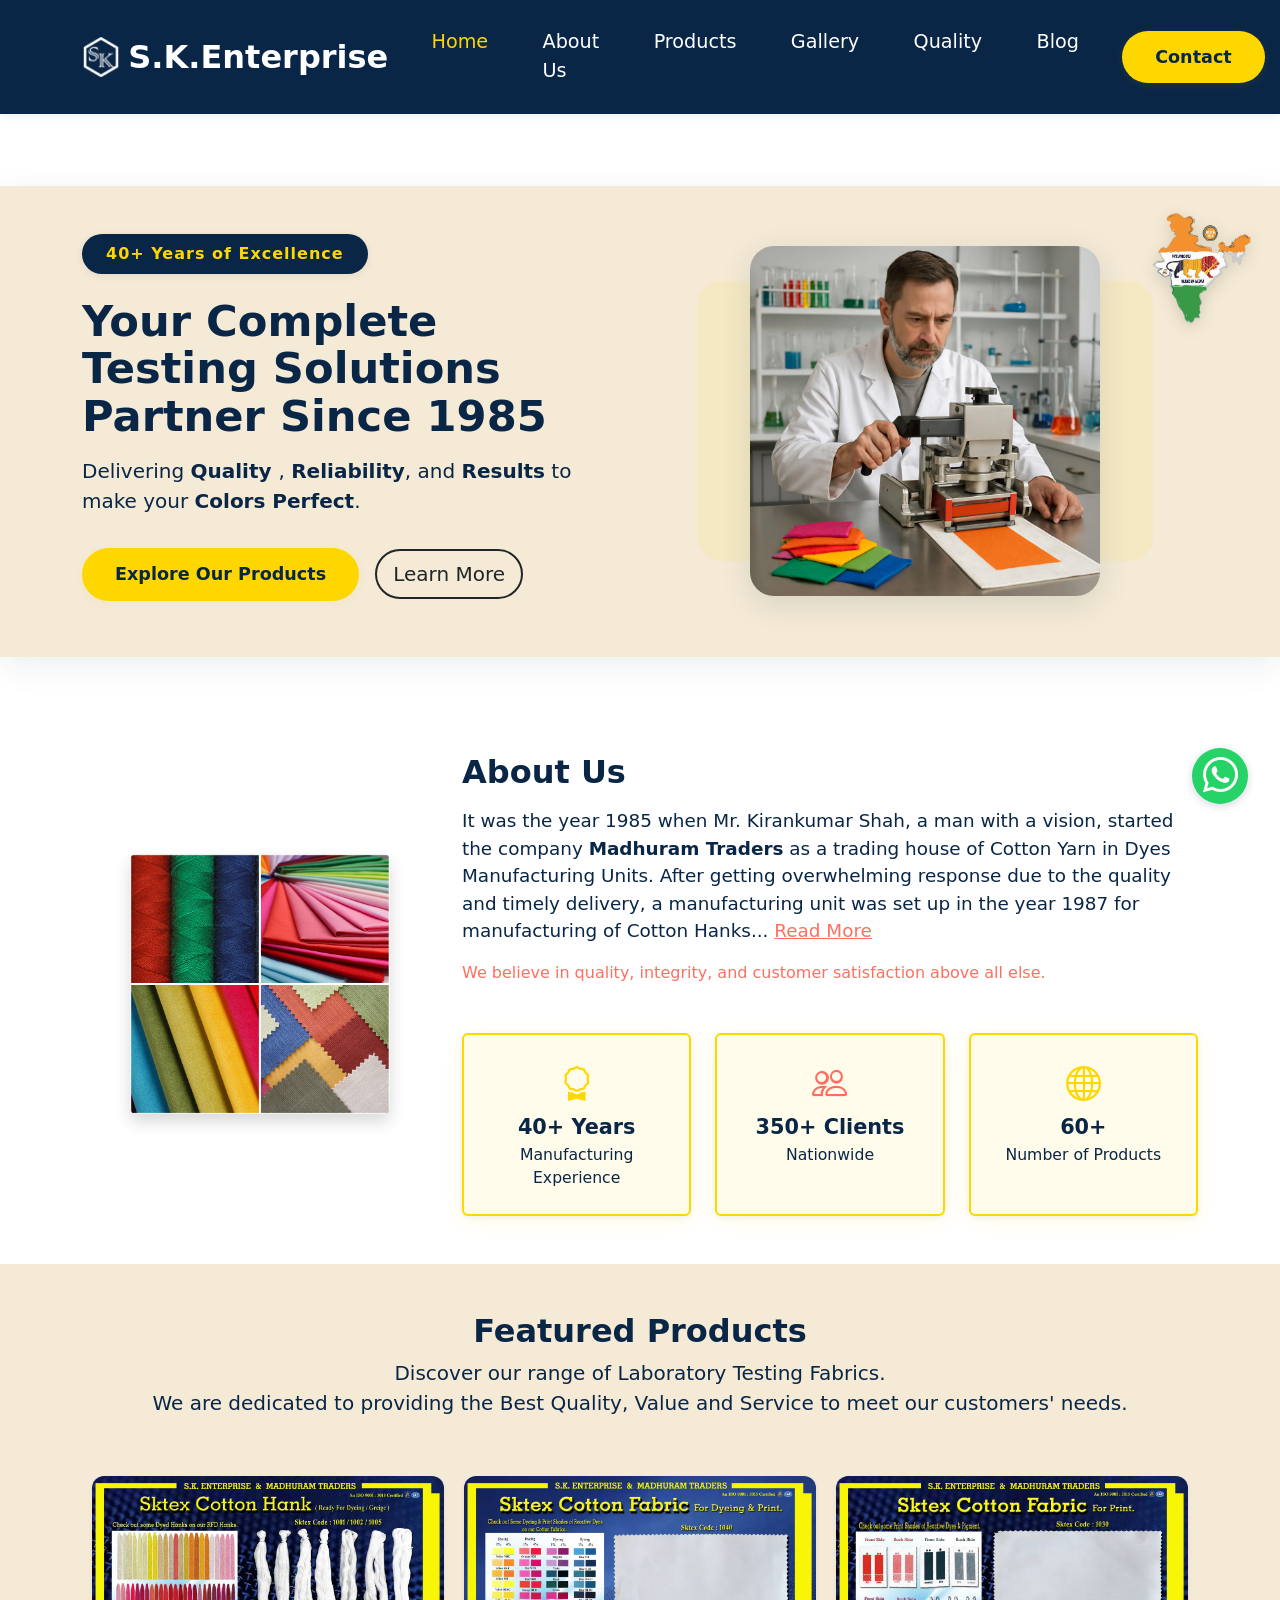
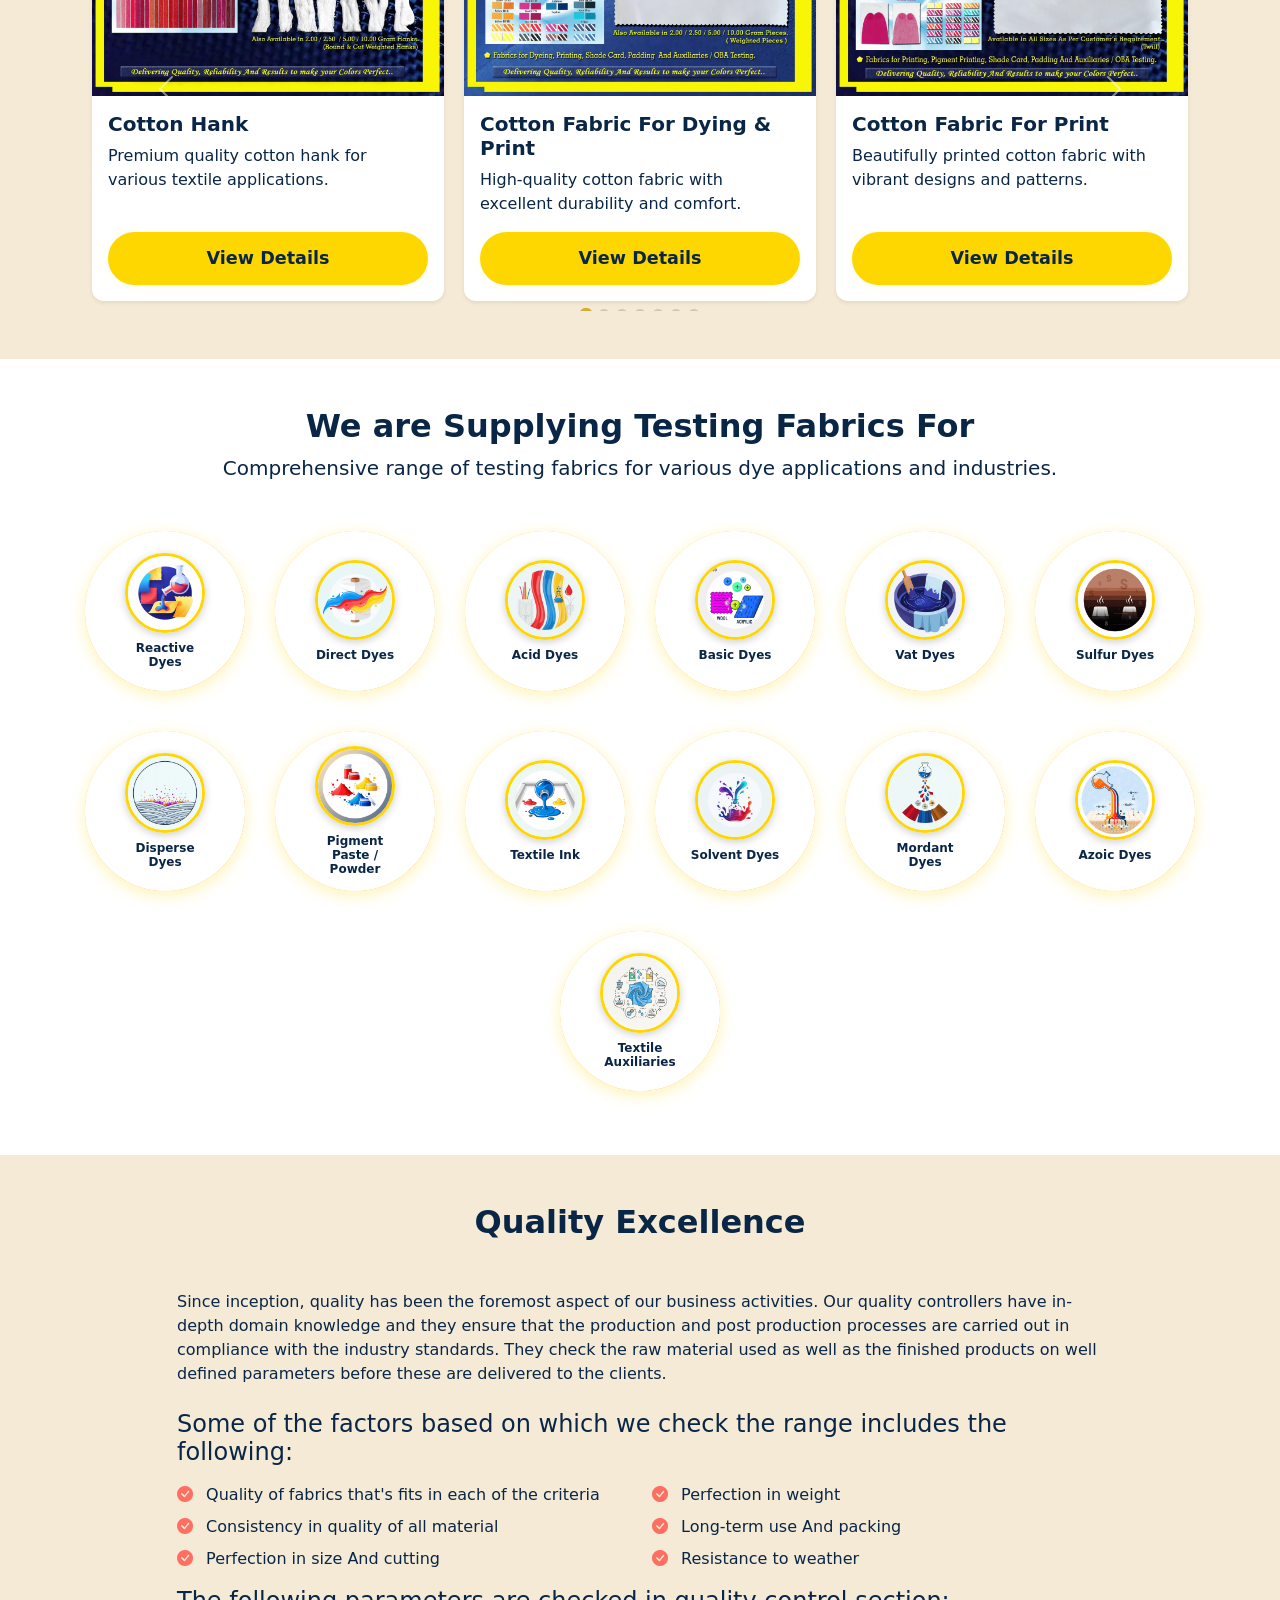
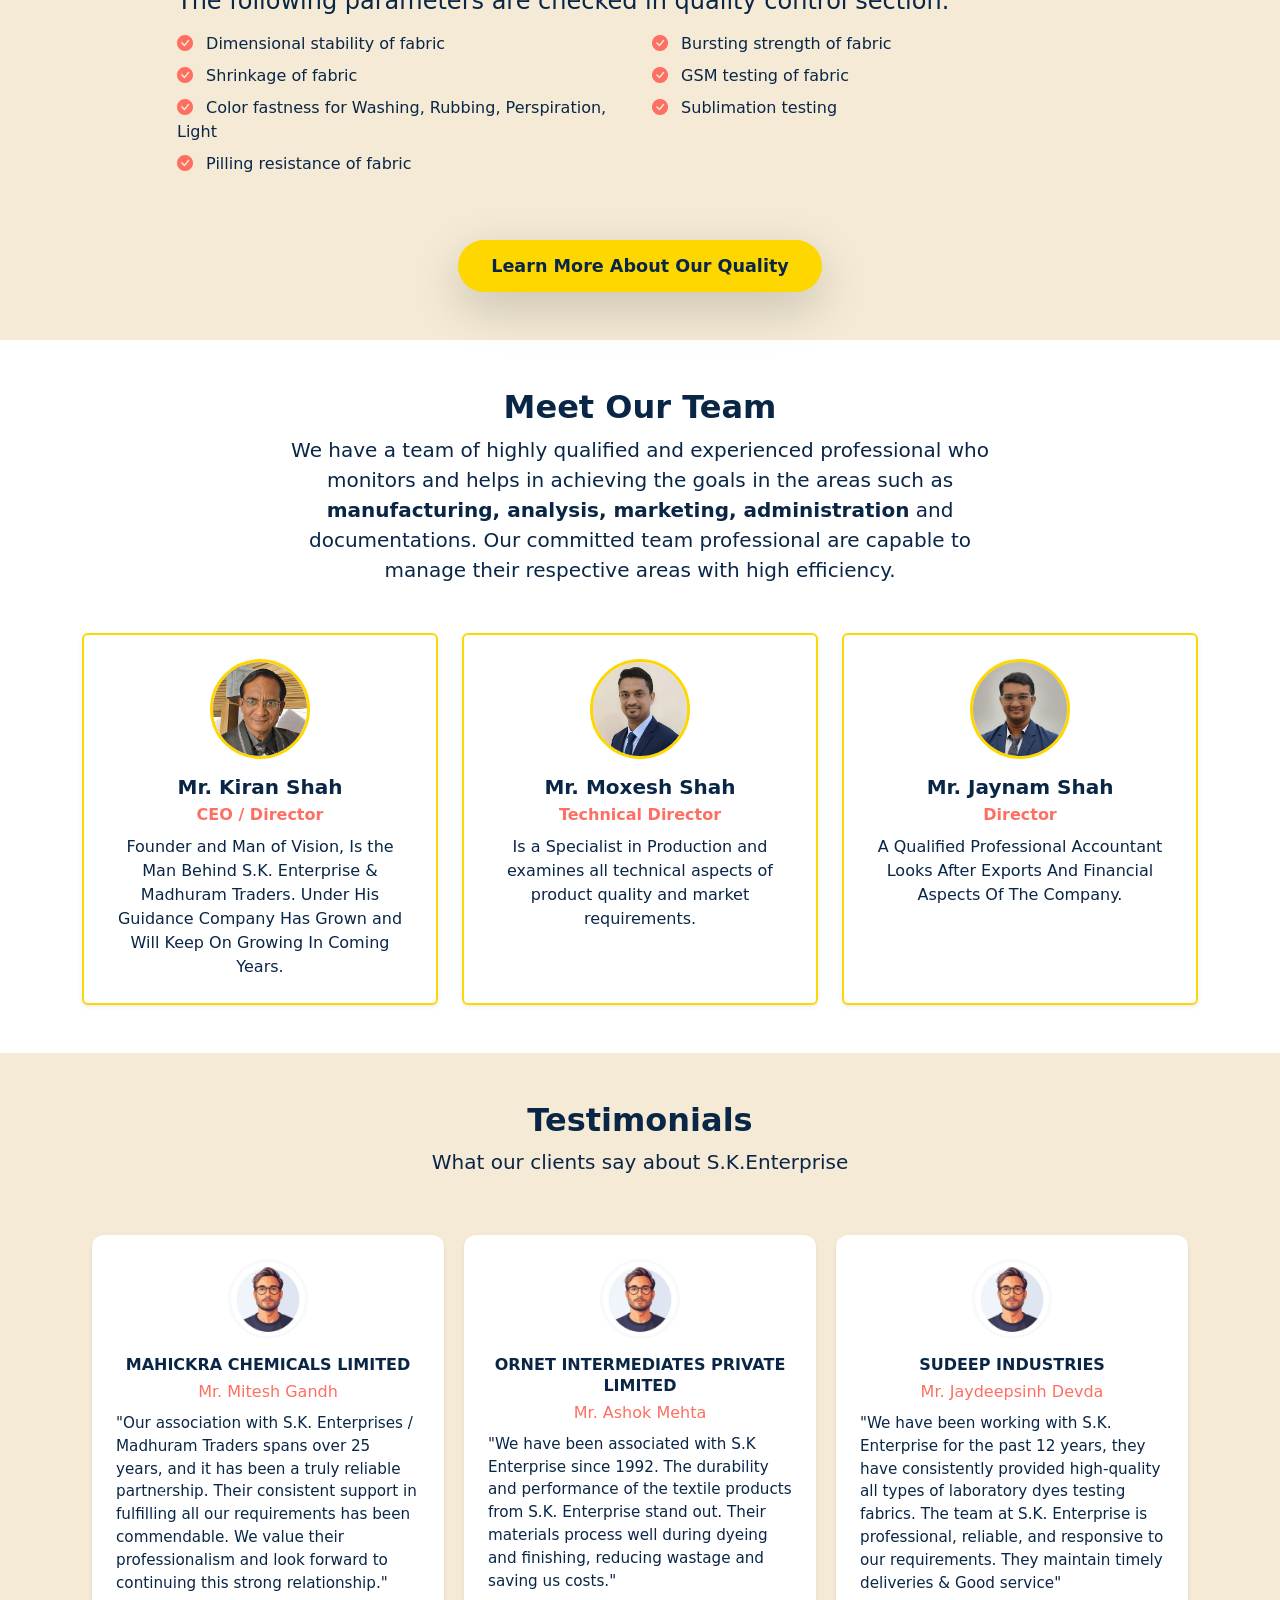
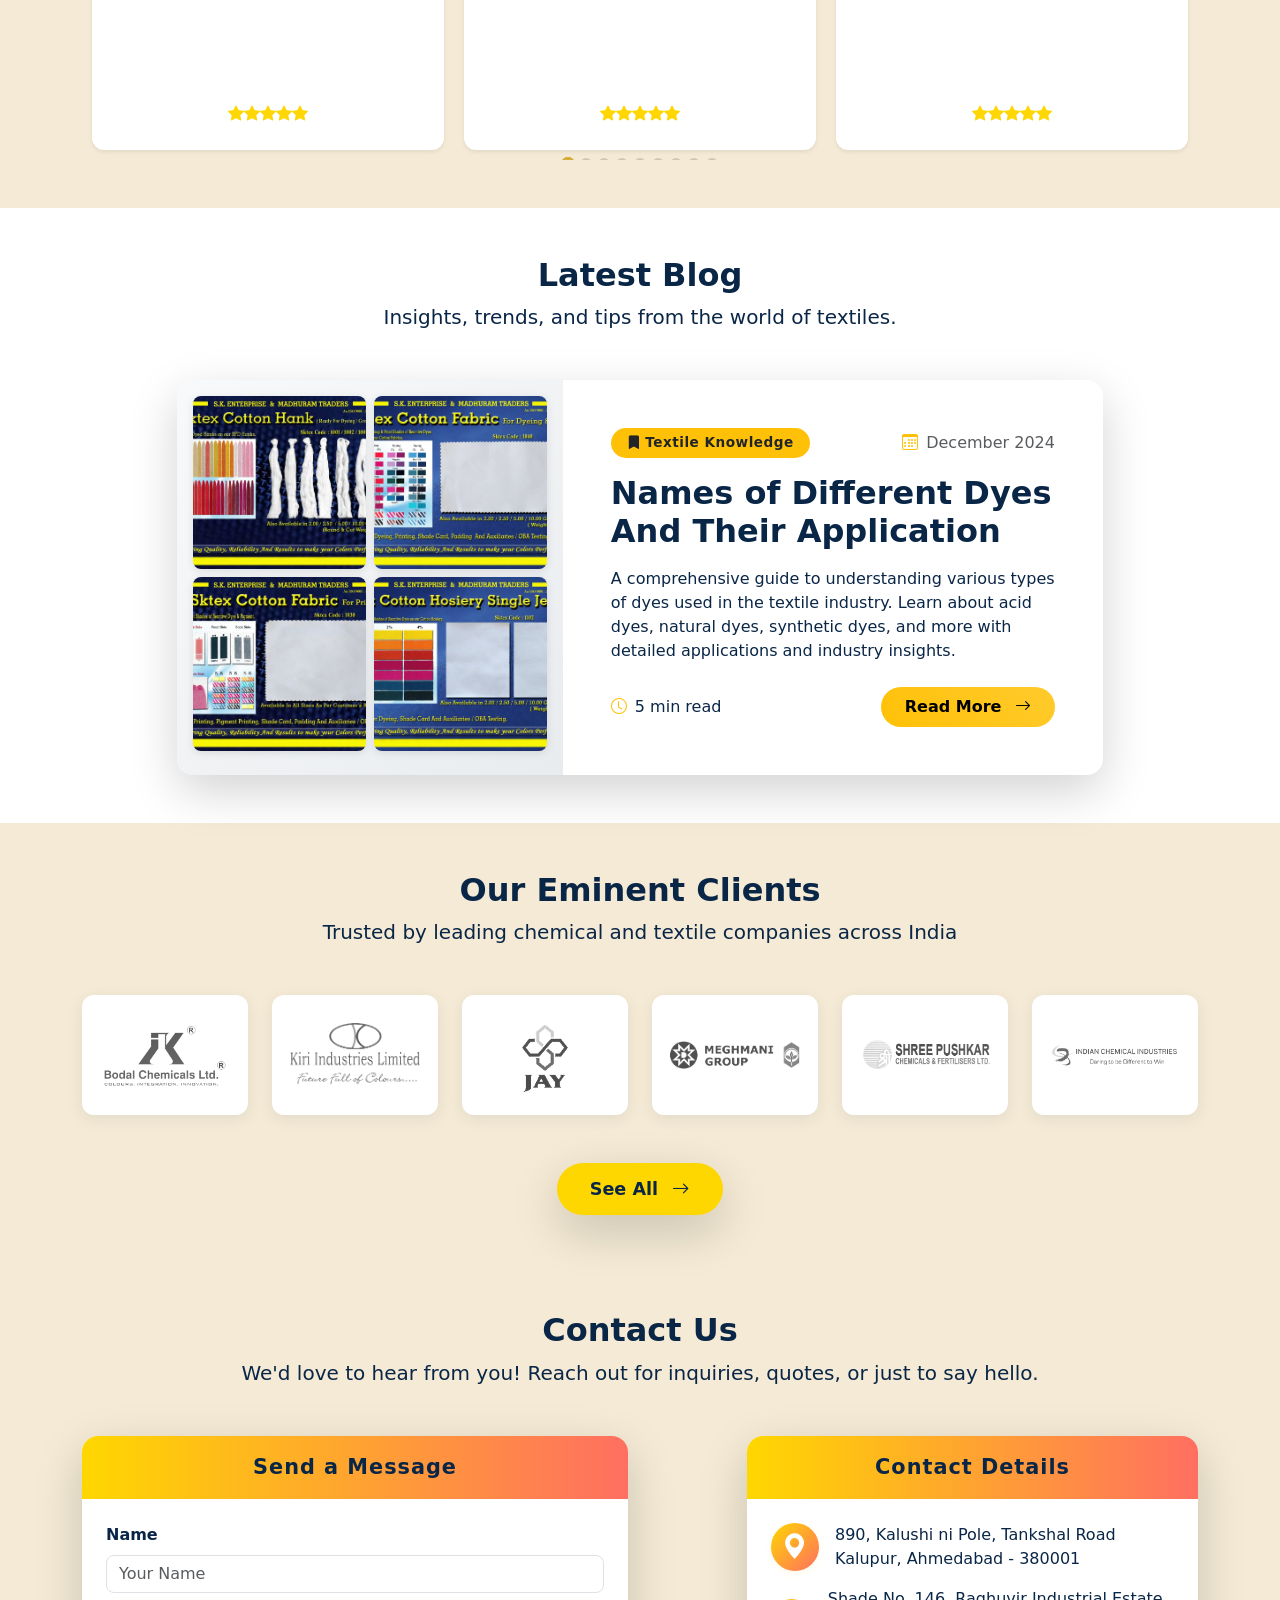
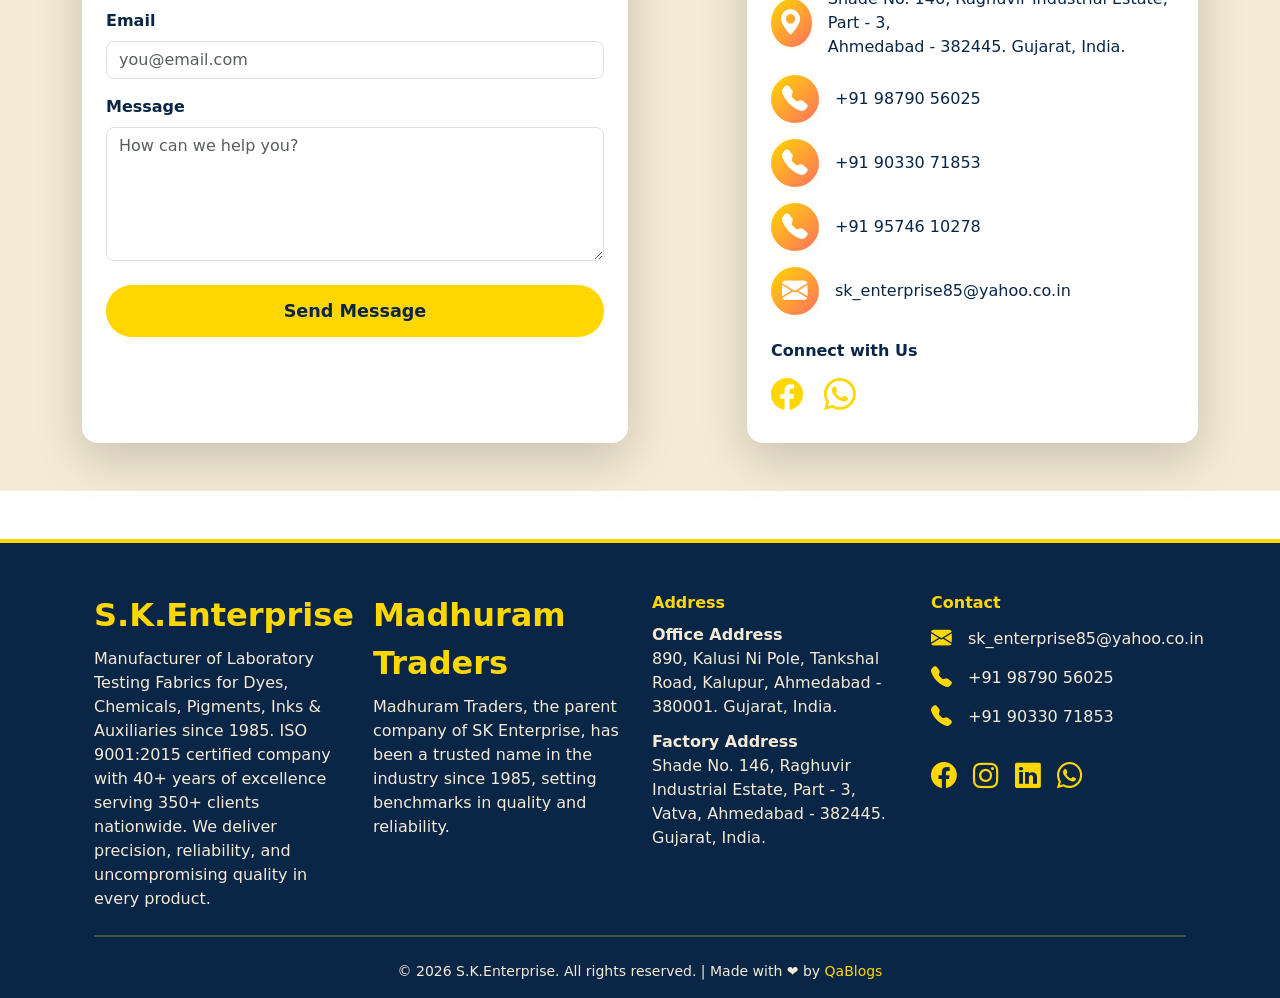
==== commit 59ffff01: "Add files via upload" ====
--- a/index.html
+++ b/index.html
@@ -669,6 +669,12 @@
                         </div>
                     </div>
                 </div>
+                <!-- See All Button -->
+                <div class="text-center mt-5">
+                    <a href="gallery.html?image=PAGE19.1Companies.webp" class="btn btn-gold btn-lg fw-bold shadow-lg">
+                        See All <i class="bi bi-arrow-right ms-2"></i>
+                    </a>
+                </div>
             </div>
         </section>
         <!-- Contact Section -->
@@ -739,15 +745,15 @@
                                 </div>
                                 <div class="mb-3 d-flex align-items-center text-navy">
                                     <span class="contact-icon"><i class="bi bi-telephone-fill text-white"></i></span>
+                                    <span>+91 98790 56025</span>
+                                </div>
+                                <div class="mb-3 d-flex align-items-center text-navy">
+                                    <span class="contact-icon"><i class="bi bi-telephone-fill text-white"></i></span>
                                     <span>+91 90330 71853</span>
                                 </div>
                                 <div class="mb-3 d-flex align-items-center text-navy">
                                     <span class="contact-icon"><i class="bi bi-telephone-fill text-white"></i></span>
                                     <span>+91 95746 10278</span>
-                                </div>
-                                <div class="mb-3 d-flex align-items-center text-navy">
-                                    <span class="contact-icon"><i class="bi bi-telephone-fill text-white"></i></span>
-                                    <span>+91 98790 56025</span>
                                 </div>
                                 <div class="mb-4 d-flex align-items-center text-navy">
                                     <span class="contact-icon"><i class="bi bi-envelope-fill text-white"></i></span>
@@ -831,7 +837,8 @@
             </div>
             <hr class="my-4 border-gold-1 opacity-20">
             <div class="text-center small text-beige">
-                &copy; <span id="currentYear"></span> S.K.Enterprise. All rights reserved. | Made with ❤️ by <a href="https://www.qablogs.com" target="_blank" class="text-gold text-decoration-none">QaBlogs</a>
+                &copy; <span id="currentYear"></span> S.K.Enterprise. All rights reserved. | Made with ❤️ by <a
+                    href="https://www.qablogs.com" target="_blank" class="text-gold text-decoration-none">QaBlogs</a>
             </div>
         </div>
     </footer>
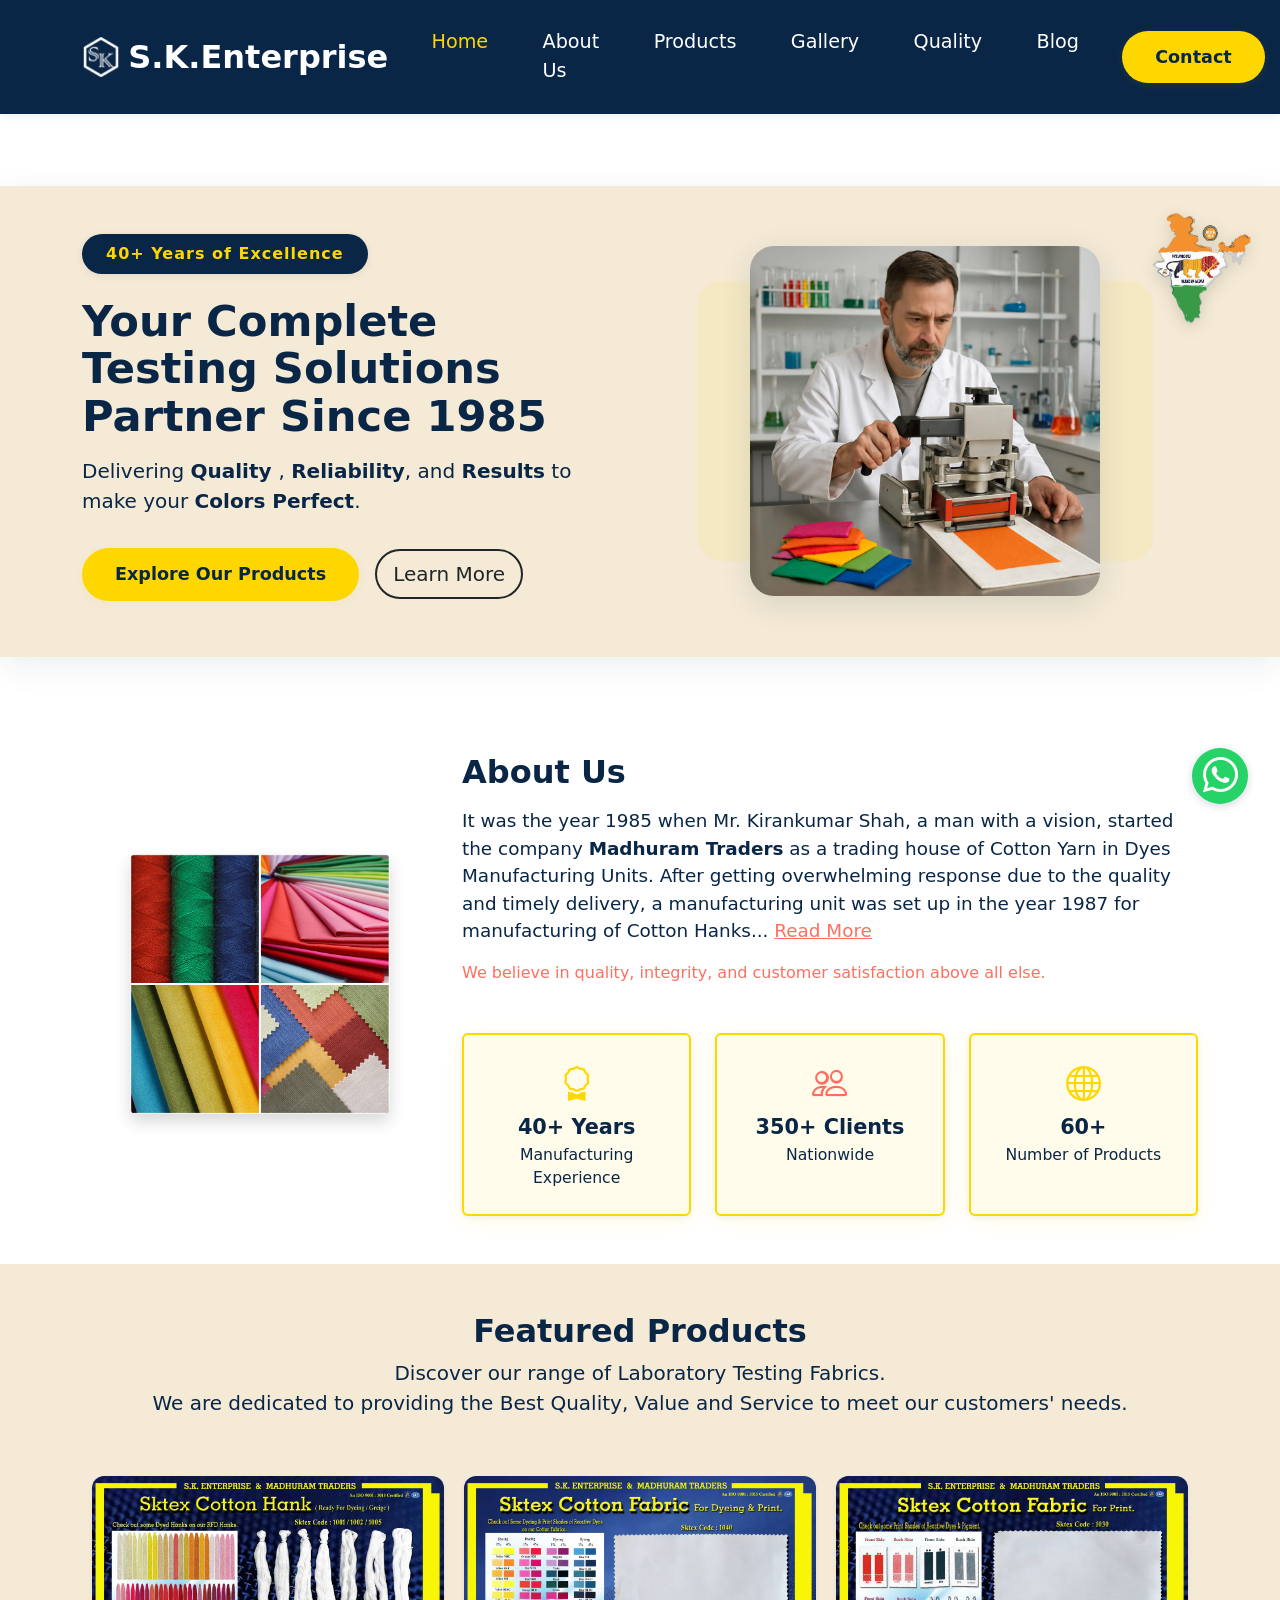
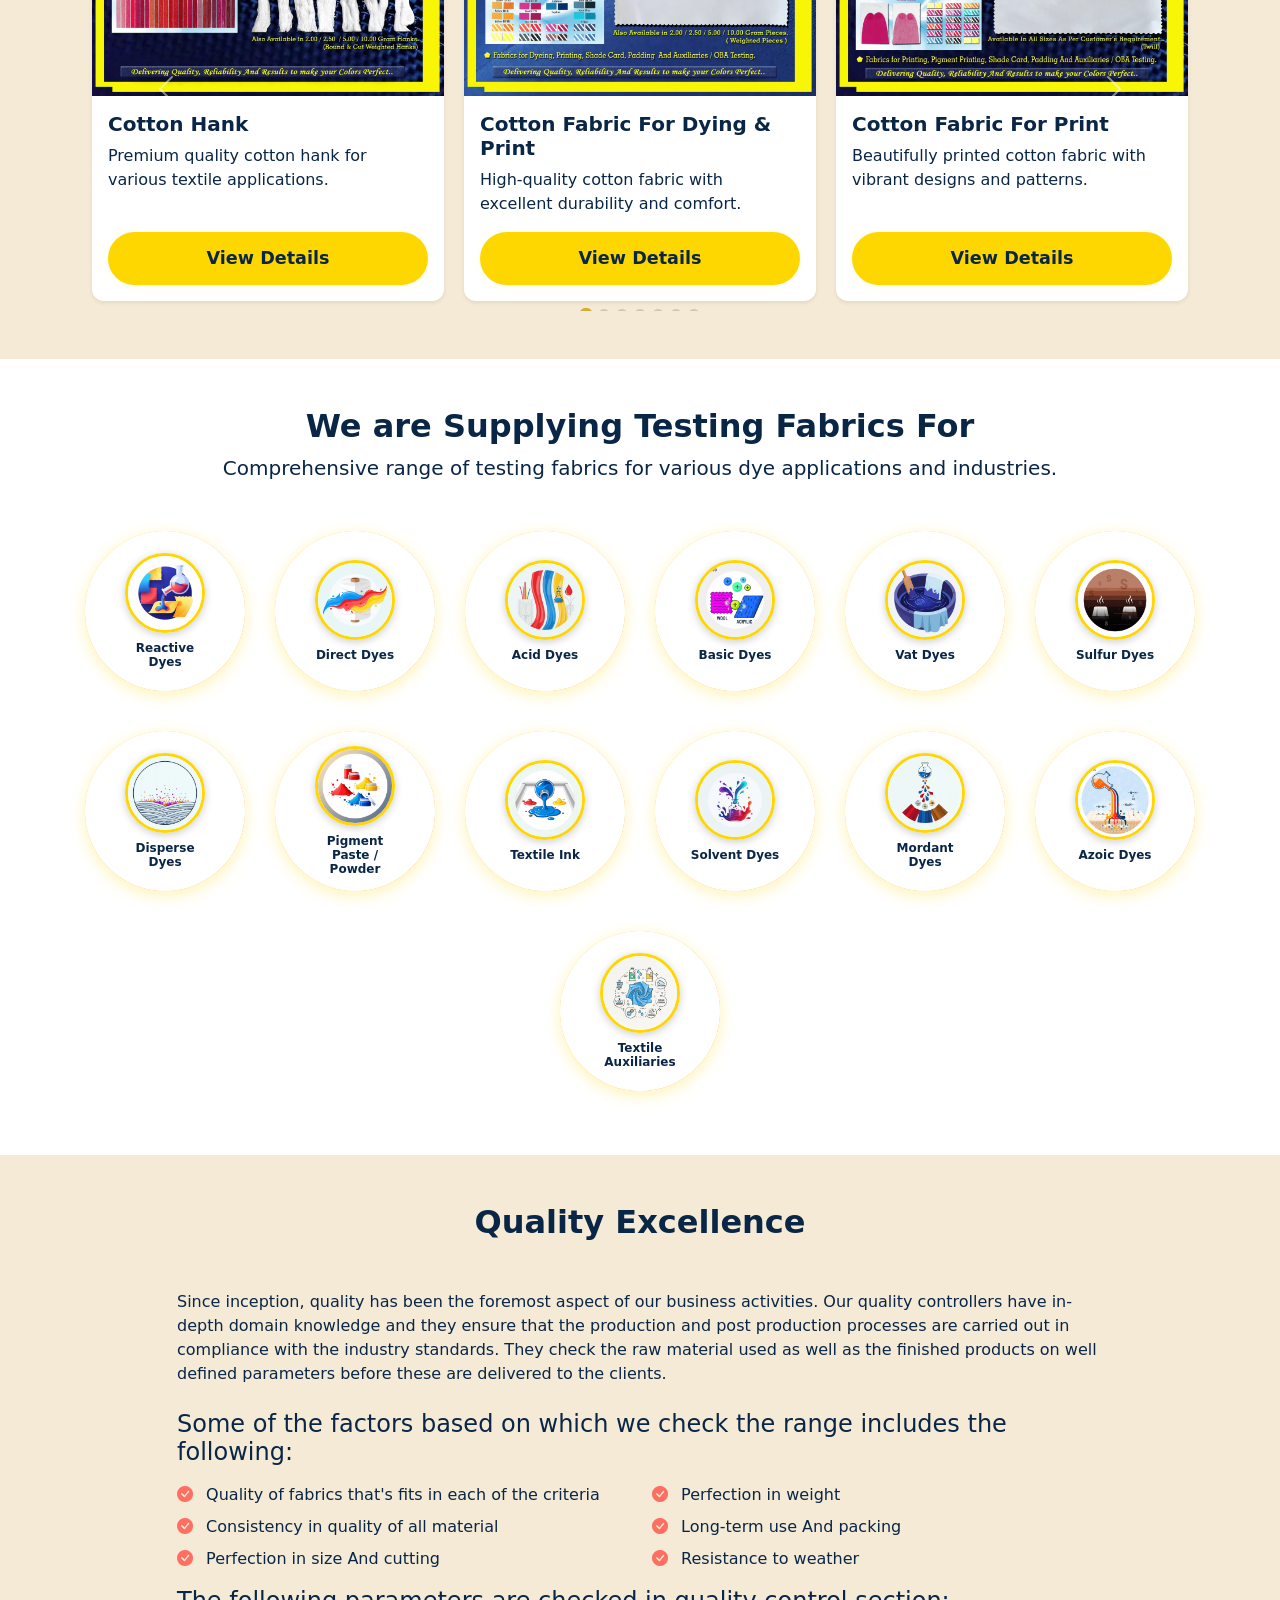
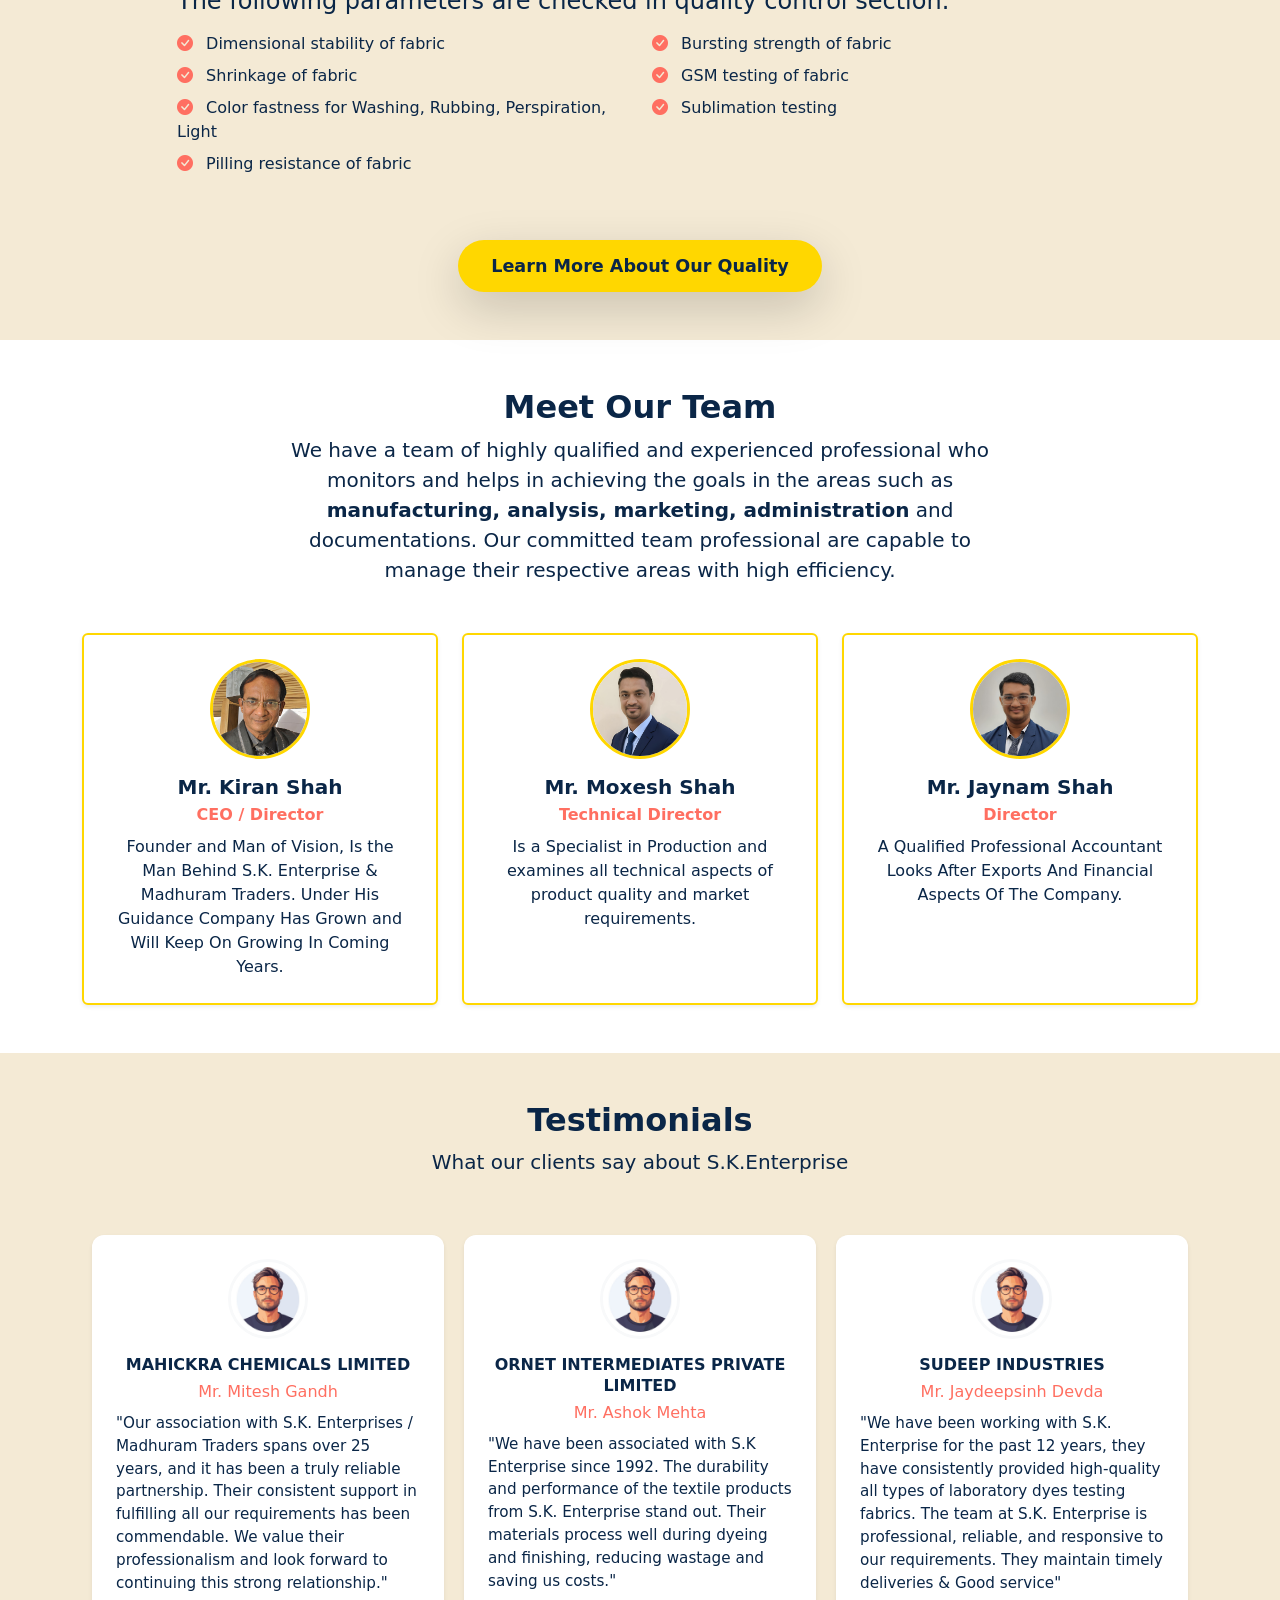
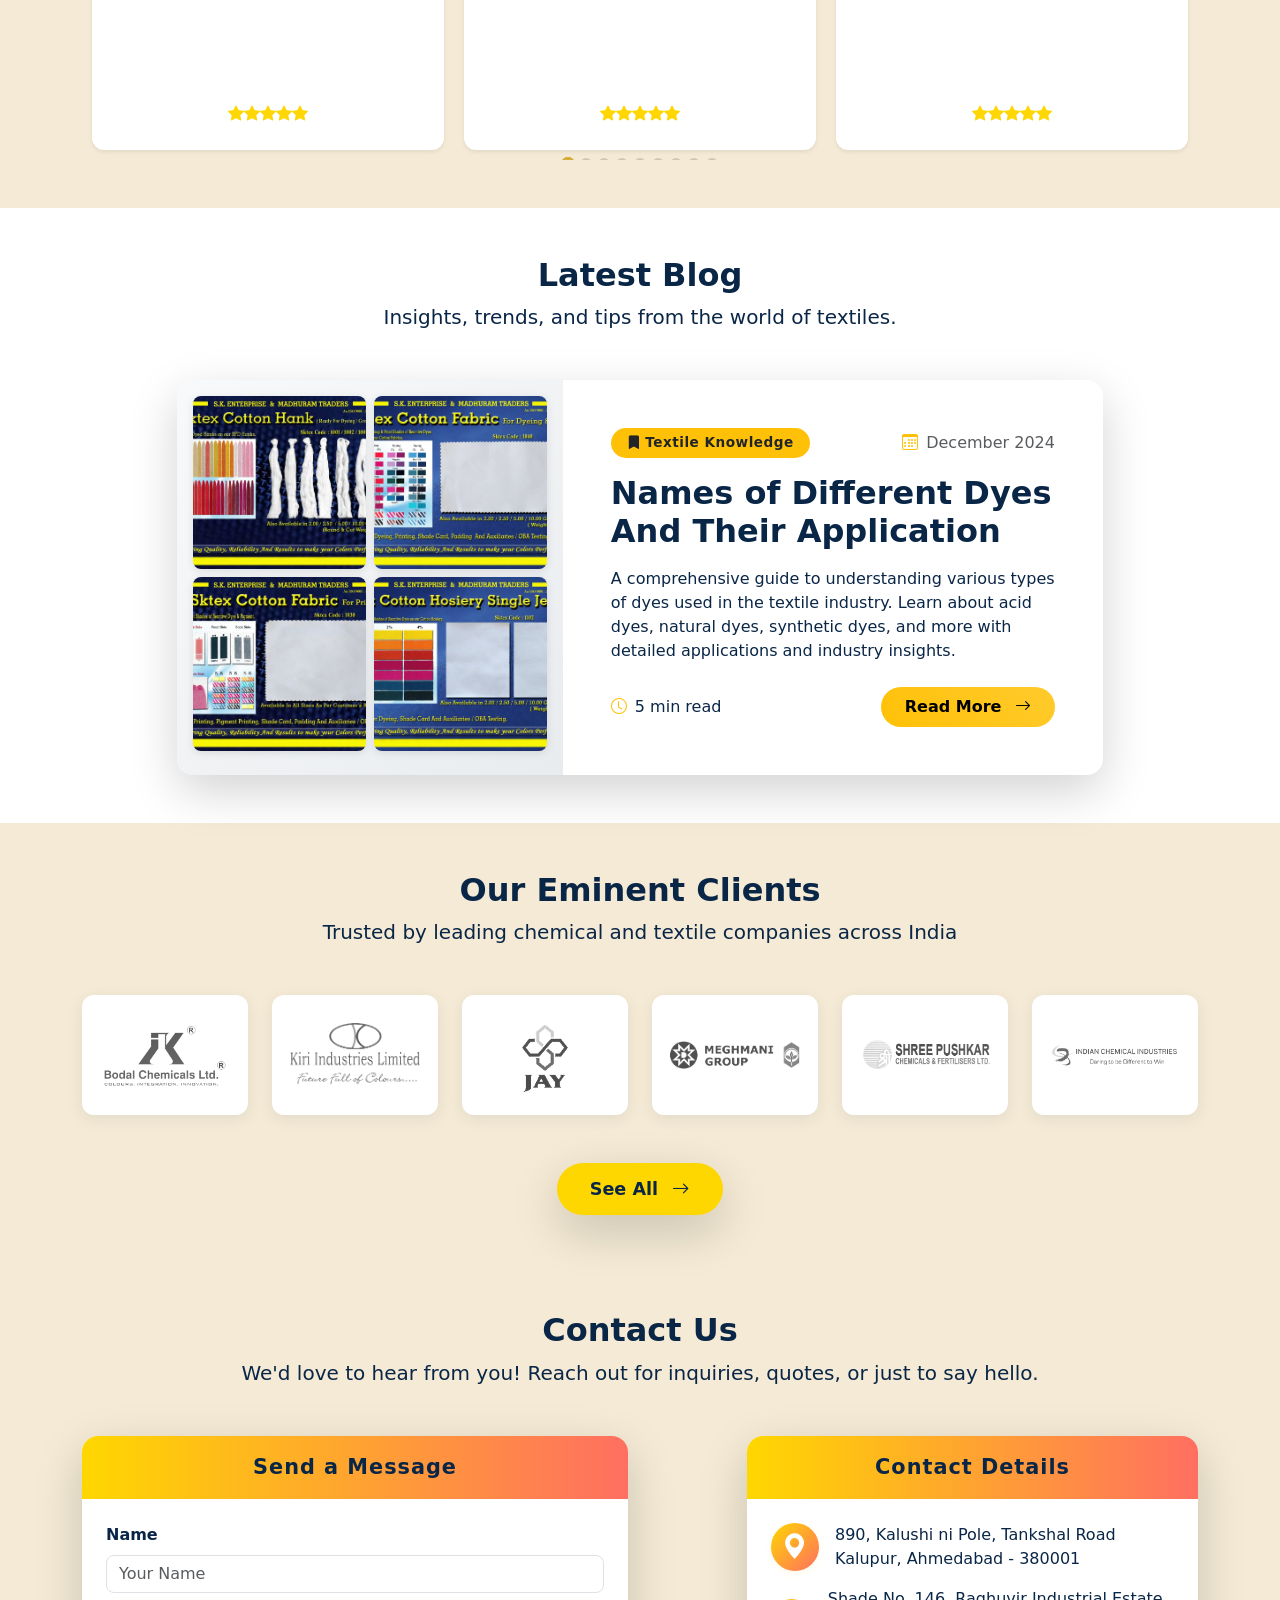
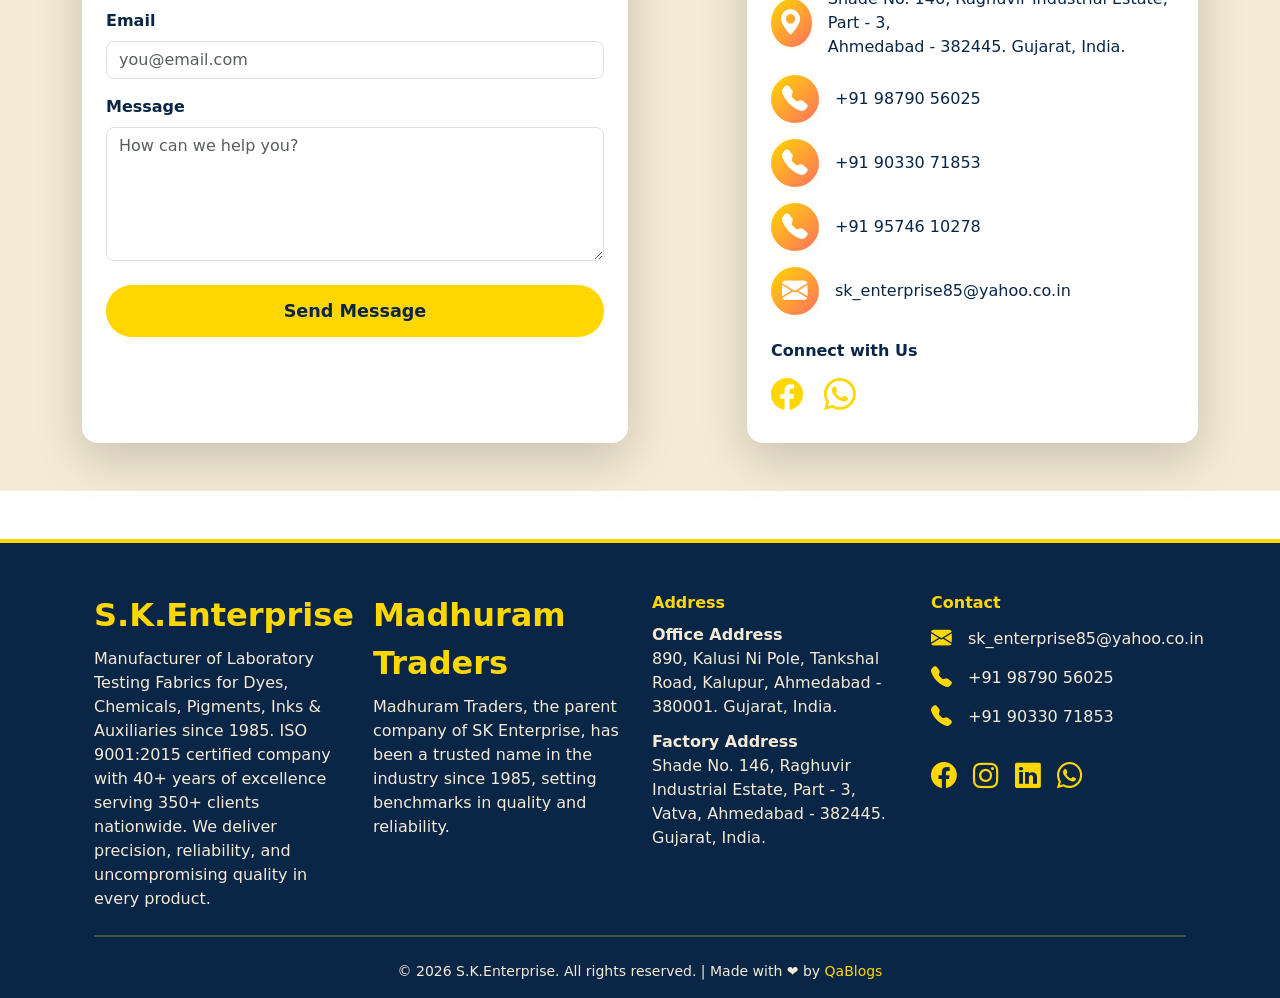
==== commit 561b3140: "Update footer link to QaBlogs URL" ====
--- a/index.html
+++ b/index.html
@@ -838,7 +838,7 @@
             <hr class="my-4 border-gold-1 opacity-20">
             <div class="text-center small text-beige">
                 &copy; <span id="currentYear"></span> S.K.Enterprise. All rights reserved. | Made with ❤️ by <a
-                    href="https://www.qablogs.com" target="_blank" class="text-gold text-decoration-none">QaBlogs</a>
+                    href="https://qablogs.com" target="_blank" class="text-gold text-decoration-none">QaBlogs</a>
             </div>
         </div>
     </footer>
@@ -906,4 +906,4 @@
 </script>
 </body>
 
-</html>+</html>
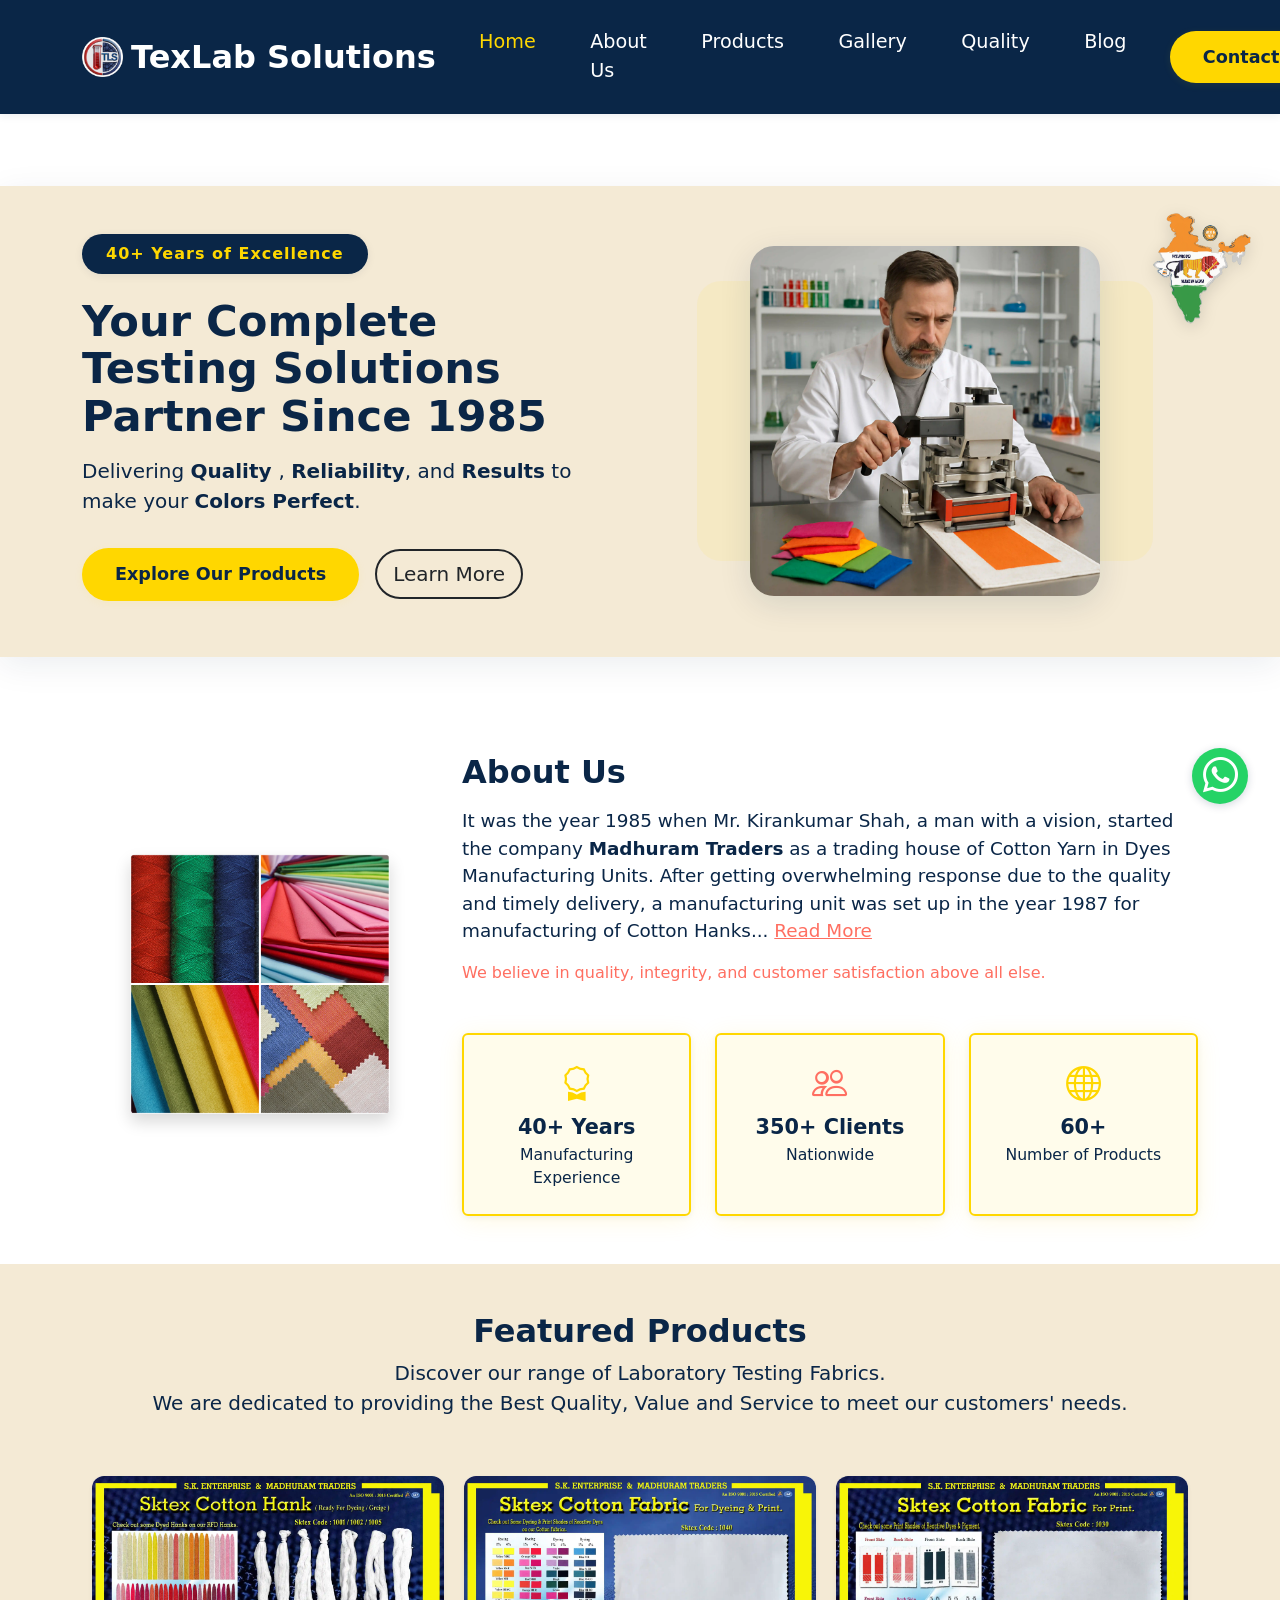
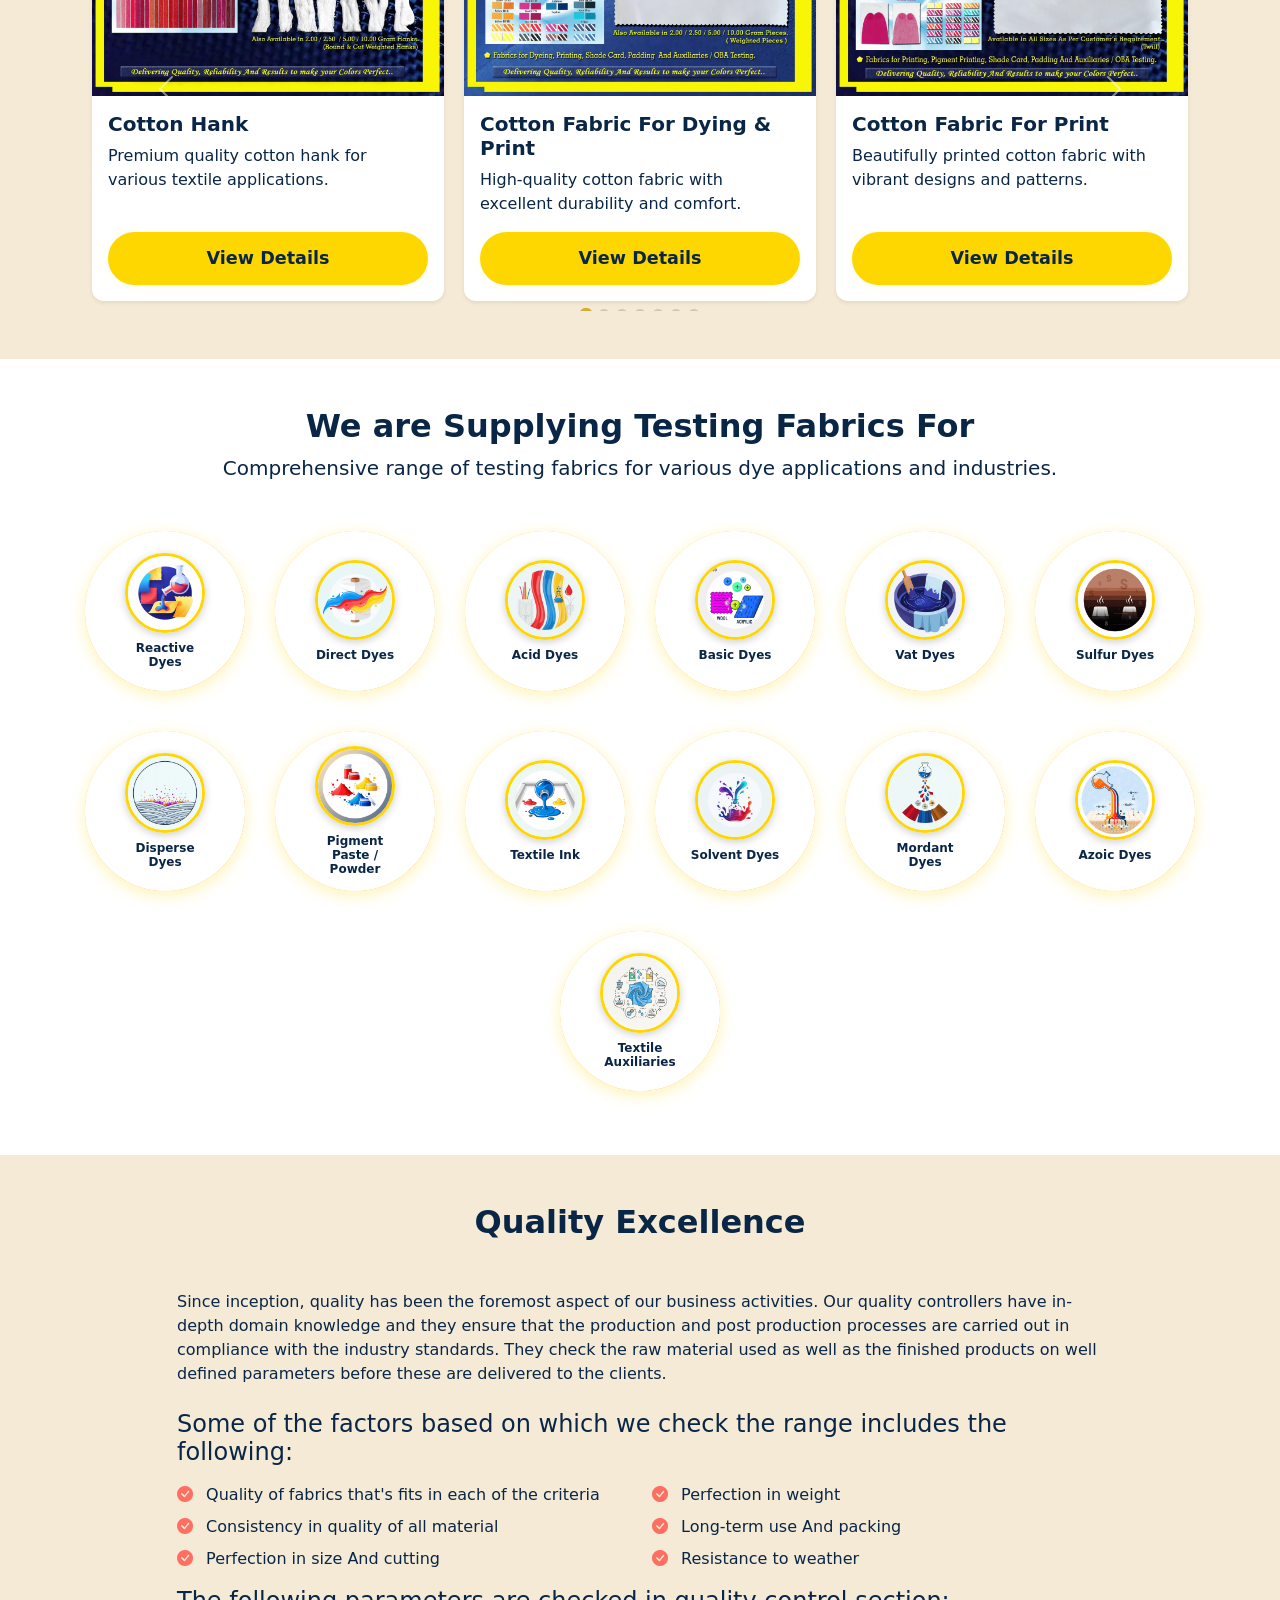
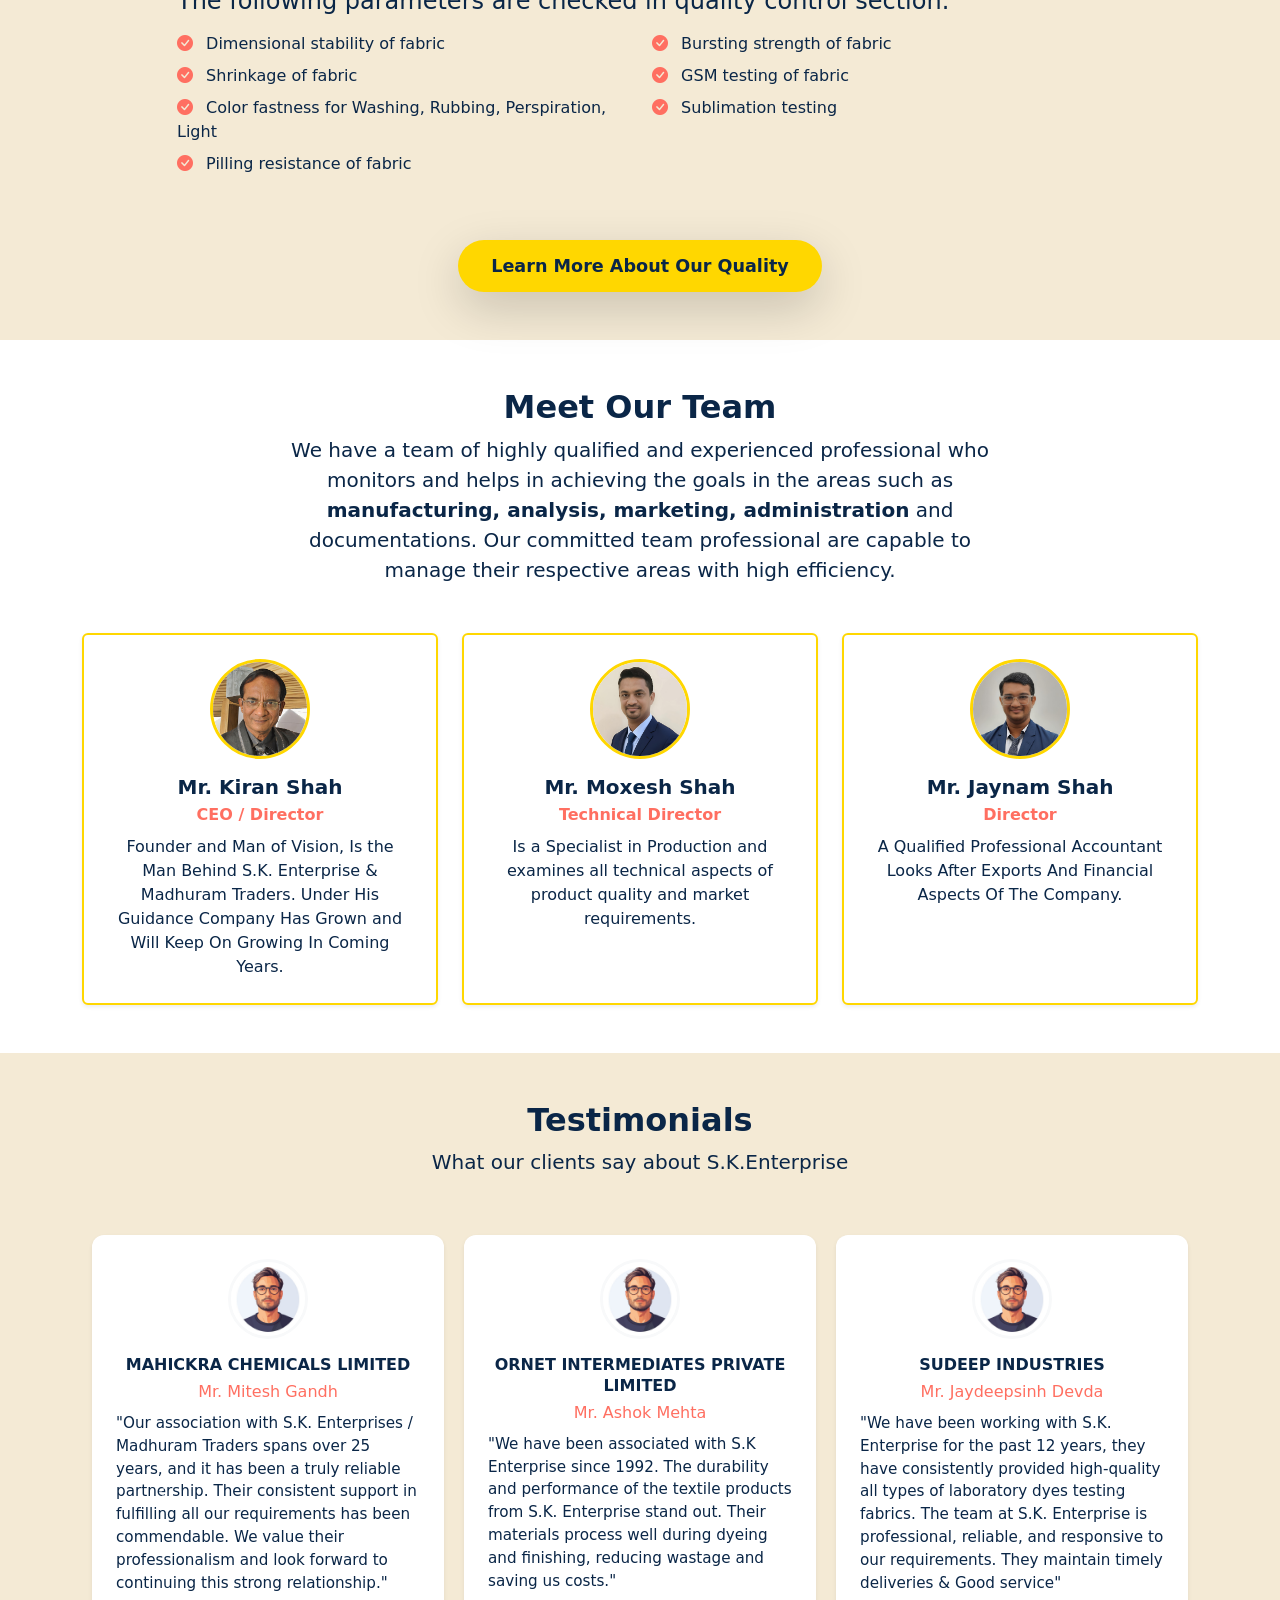
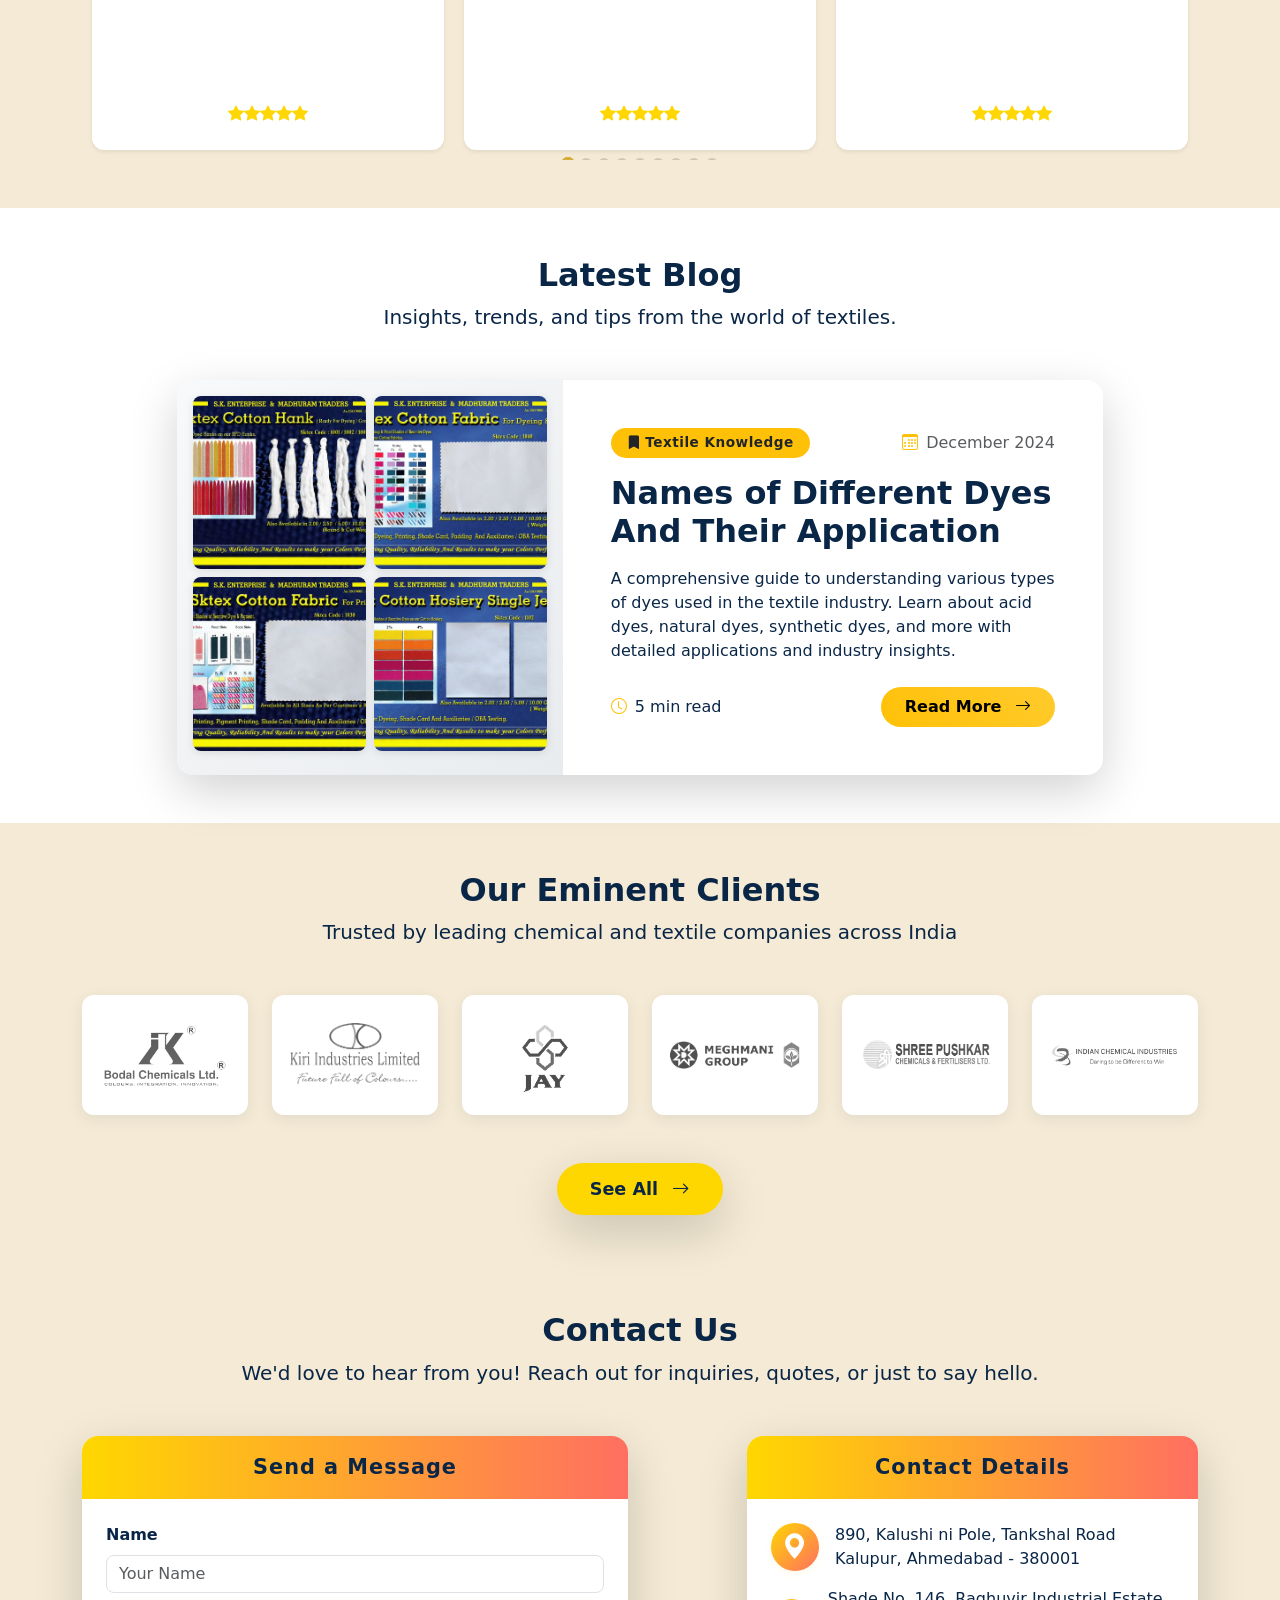
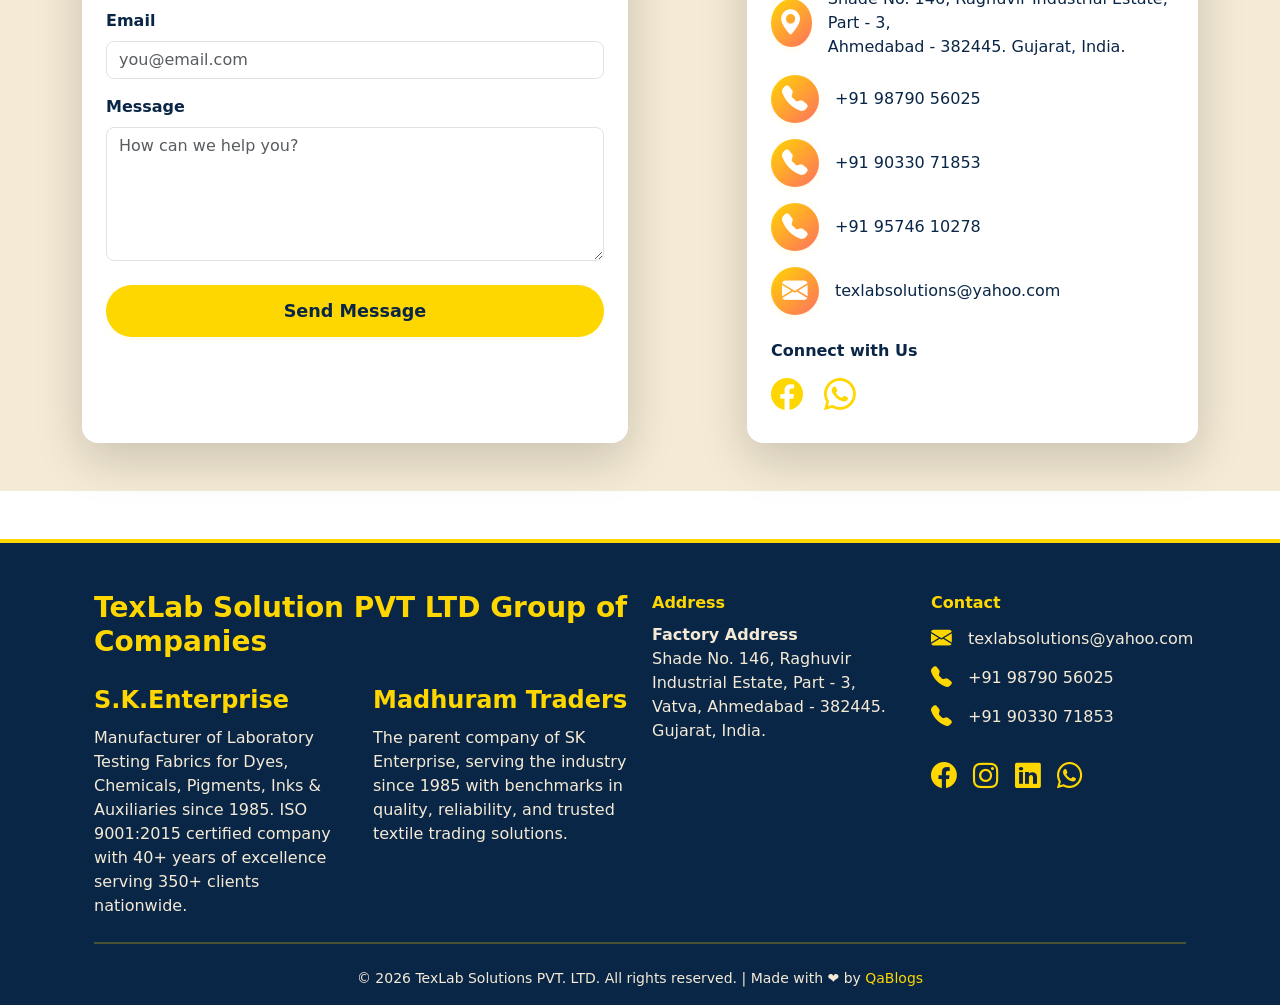
==== commit 6f48daef: "test" ====
--- a/index.html
+++ b/index.html
@@ -24,8 +24,8 @@
     <nav class="navbar navbar-expand-lg navbar-custom sticky-top" role="navigation" aria-label="Main navigation">
         <div class="container">
             <a class="navbar-brand fw-bold d-flex align-items-center" href="index.html">
-                <img src="assets/img/logo.png" alt="S.K.Enterprise Logo" height="40" class="me-2">
-                S.K.Enterprise
+                <img src="assets/img/TaxLab-Solution-Logo.png" alt="TaxLab Solution Logo" height="40" class="me-2">
+                TexLab Solutions
             </a>
             <button class="navbar-toggler" type="button" data-bs-toggle="collapse" data-bs-target="#mainNavbar"
                 aria-controls="mainNavbar" aria-expanded="false" aria-label="Toggle navigation">
@@ -757,7 +757,7 @@
                                 </div>
                                 <div class="mb-4 d-flex align-items-center text-navy">
                                     <span class="contact-icon"><i class="bi bi-envelope-fill text-white"></i></span>
-                                    <span>sk_enterprise85@yahoo.co.in</span>
+                                    <span>texlabsolutions@yahoo.com</span>
                                 </div>
                                 <div>
                                     <div class="fw-bold mb-2 text-navy">Connect with Us</div>
@@ -784,28 +784,32 @@
     <footer class="pt-5 pb-3 bg-navy text-gold border-top-gold-4">
         <div class="container px-4 px-md-5">
             <div class="row align-items-start gy-4">
-                <!-- Company Info -->
-                <div class="col-md-3 text-md-start text-center mb-3 mb-md-0 d-flex flex-column justify-content-start">
-                    <div class="fw-bold fs-2 mb-2 text-gold">S.K.Enterprise</div>
-                    <div class="text-beige">Manufacturer of Laboratory Testing Fabrics for Dyes, Chemicals,
-                        Pigments, Inks & Auxiliaries since 1985. ISO 9001:2015 certified company with 40+ years of
-                        excellence serving 350+ clients nationwide. We deliver precision, reliability, and
-                        uncompromising quality in every product.</div>
-                </div>
-                <!-- Quick Links -->
-                <div class="col-md-3 text-md-start text-center mb-3 mb-md-0 d-flex flex-column justify-content-start">
-                    <div class="fw-bold fs-2 mb-2 text-gold">Madhuram Traders</div>
-                    <div class="text-beige">Madhuram Traders, the parent company of SK Enterprise, has been a trusted
-                        name in the industry since 1985, setting benchmarks in quality and reliability.</div>
-                </div>
+                <!-- Group Section (Spans 2 columns) -->
+                <div class="col-lg-6">
+                    <h2 class="fw-bold text-gold mb-4 fs-3">TexLab Solution PVT LTD Group of Companies</h2>
+                    <div class="row gy-4">
+                        <!-- S.K. Enterprise -->
+                        <div class="col-md-6 text-md-start text-center d-flex flex-column justify-content-start">
+                            <div class="fw-bold fs-4 mb-2 text-gold">S.K.Enterprise</div>
+                            <div class="text-beige footer-desc">Manufacturer of Laboratory Testing Fabrics for Dyes,
+                                Chemicals,
+                                Pigments, Inks & Auxiliaries since 1985. ISO 9001:2015 certified company with 40+ years
+                                of
+                                excellence serving 350+ clients nationwide.</div>
+                        </div>
+                        <!-- Madhuram Traders -->
+                        <div class="col-md-6 text-md-start text-center d-flex flex-column justify-content-start">
+                            <div class="fw-bold fs-4 mb-2 text-gold">Madhuram Traders</div>
+                            <div class="text-beige footer-desc">The parent company of SK Enterprise, serving the
+                                industry since 1985 with benchmarks in quality, reliability, and trusted textile trading
+                                solutions.</div>
+                        </div>
+                    </div>
+                </div>
+
                 <!-- Address Column -->
-                <div class="col-md-3 text-md-start mb-3 mb-md-0 d-flex flex-column justify-content-start">
+                <div class="col-lg-3 col-md-6 text-md-start mb-3 mb-md-0 d-flex flex-column justify-content-start">
                     <div class="fw-bold mb-2 text-gold">Address</div>
-                    <div class="text-beige fs-1 mb-0-7">
-                        <span class="fw-600">Office Address</span><br>
-                        <span> 890, Kalusi Ni Pole,
-                            Tankshal Road, Kalupur, Ahmedabad - 380001. Gujarat, India.</span>
-                    </div>
                     <div class="text-beige fs-1">
                         <span class="fw-600">Factory Address</span><br>
                         <span> Shade No. 146, Raghuvir
@@ -813,11 +817,12 @@
                     </div>
                 </div>
                 <!-- Contact & Social -->
-                <div class="col-md-3 text-md-start d-flex flex-column justify-content-start align-items-md-start">
+                <div
+                    class="col-lg-3 col-md-6 text-md-start d-flex flex-column justify-content-start align-items-md-start">
                     <div class="fw-bold mb-2 text-gold">Contact</div>
                     <div class="d-flex align-items-center mb-2">
                         <i class="bi bi-envelope-fill text-gold fs-1-3 me-3"></i>
-                        <span class="text-beige fs-1">sk_enterprise85@yahoo.co.in</span>
+                        <span class="text-beige fs-1">texlabsolutions@yahoo.com</span>
                     </div>
                     <div class="d-flex align-items-center mb-2">
                         <i class="bi bi-telephone-fill text-gold fs-1-3 me-3"></i>
@@ -837,8 +842,8 @@
             </div>
             <hr class="my-4 border-gold-1 opacity-20">
             <div class="text-center small text-beige">
-                &copy; <span id="currentYear"></span> S.K.Enterprise. All rights reserved. | Made with ❤️ by <a
-                    href="https://qablogs.com" target="_blank" class="text-gold text-decoration-none">QaBlogs</a>
+                &copy; <span id="currentYear"></span> TexLab Solutions PVT. LTD. All rights reserved. | Made with ❤️ by
+                <a href="https://qablogs.com" target="_blank" class="text-gold text-decoration-none">QaBlogs</a>
             </div>
         </div>
     </footer>
@@ -881,7 +886,7 @@
     "@type": "ContactPoint",
     "telephone": "+91 90330 71853",
     "contactType": "customer service",
-    "email": "sk_enterprise85@yahoo.co.in"
+    "email": "texlabsolutions@yahoo.com"
   }],
   "sameAs": [
     "https://facebook.com/",
@@ -906,4 +911,4 @@
 </script>
 </body>
 
-</html>
+</html>
--- a/assets/css/main.css
+++ b/assets/css/main.css
@@ -7,9 +7,7 @@
     --color-white: #FFFFFF;
 }
 
-body {
-    /* border: 10px solid red !important; */
-}
+
 
 .navbar-custom {
     background-color: var(--color-navy) !important;
@@ -1545,6 +1543,7 @@
         overflow: hidden !important;
         display: -webkit-box !important;
         -webkit-line-clamp: 2 !important;
+        line-clamp: 2 !important;
         -webkit-box-orient: vertical !important;
     }
 }
